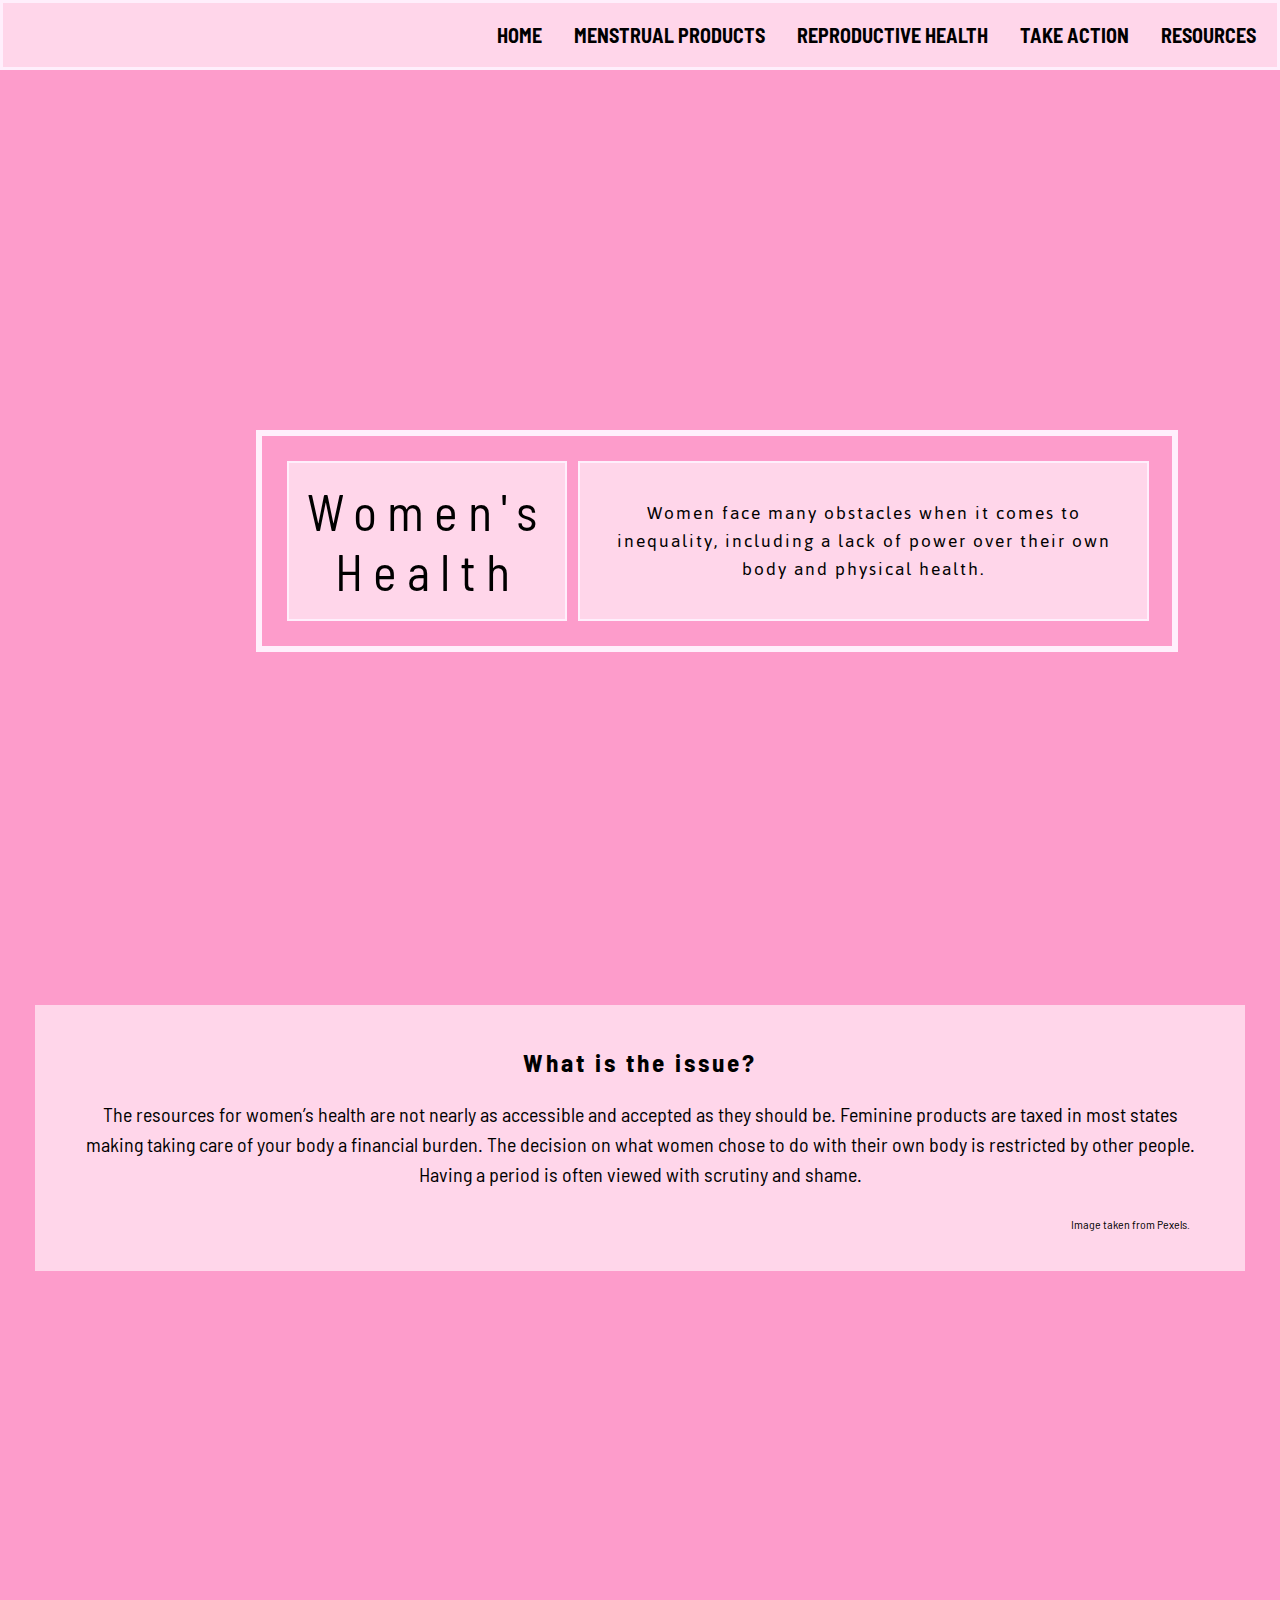
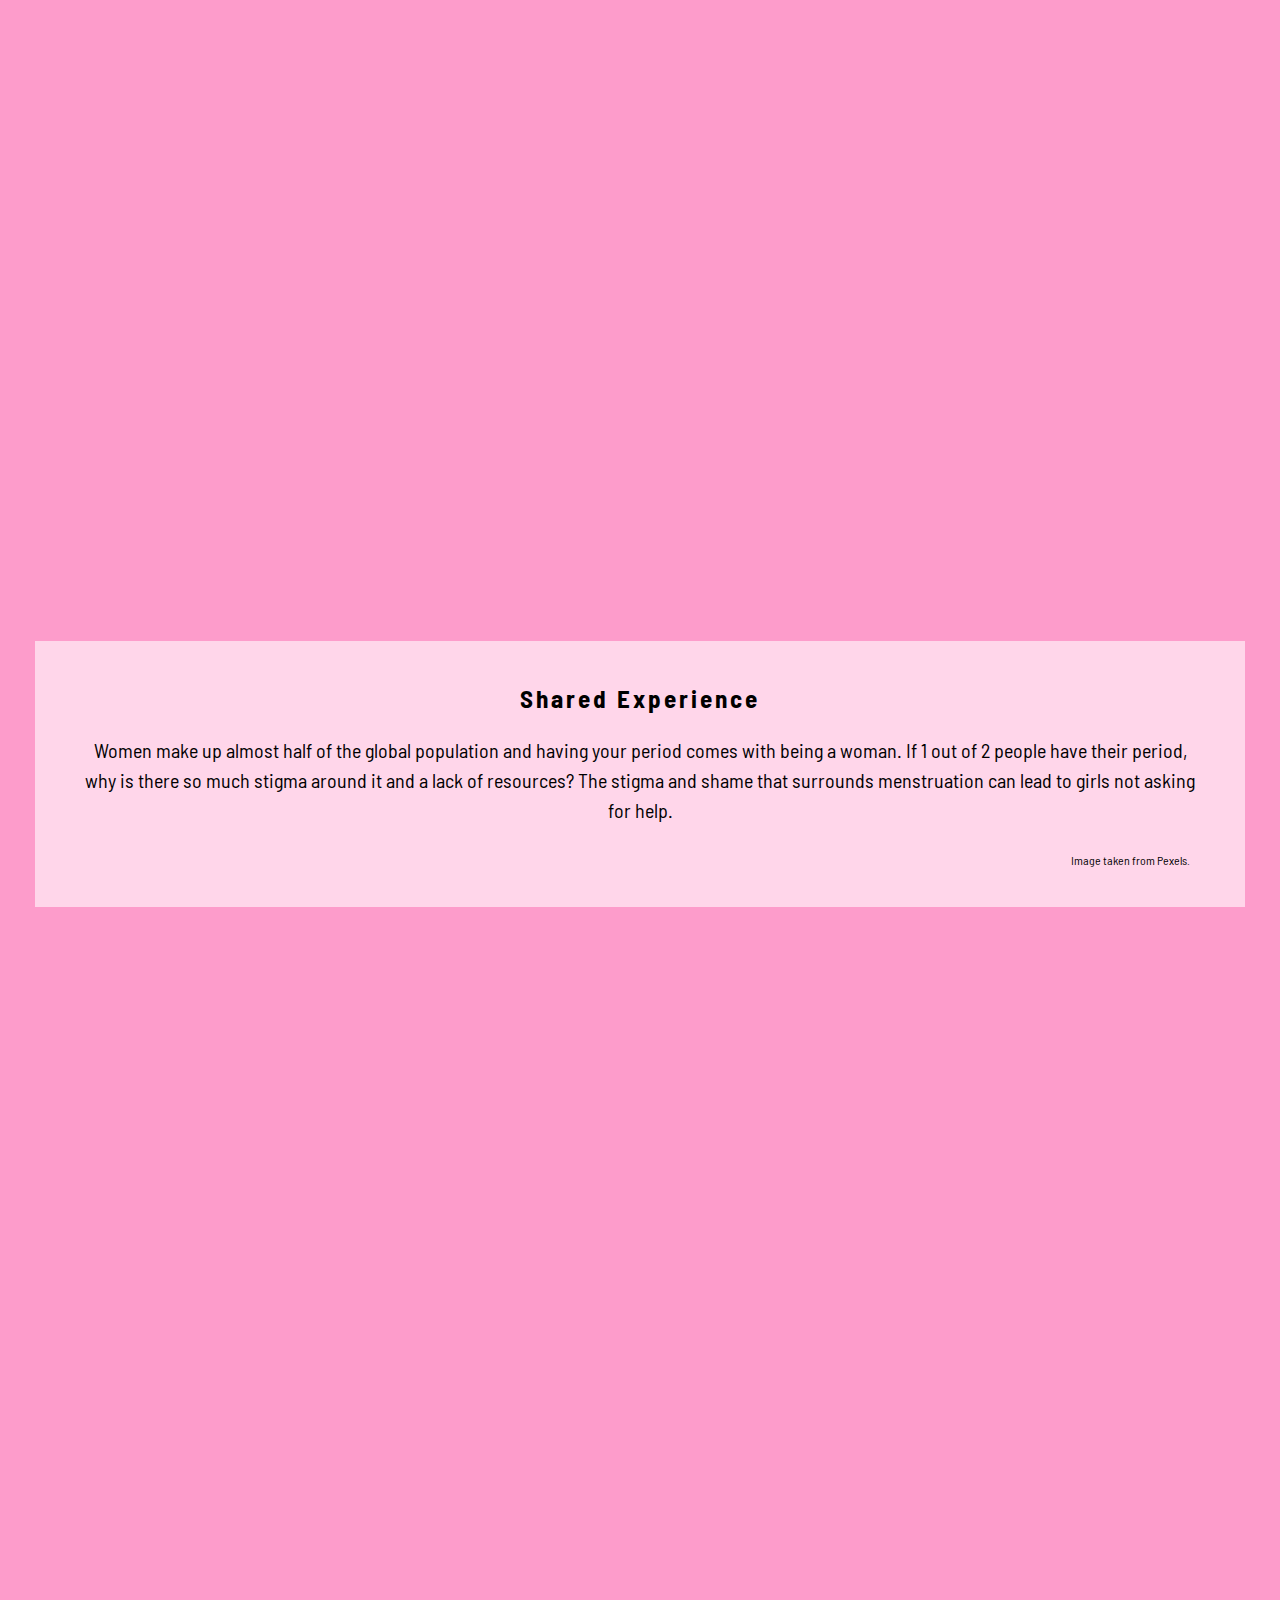
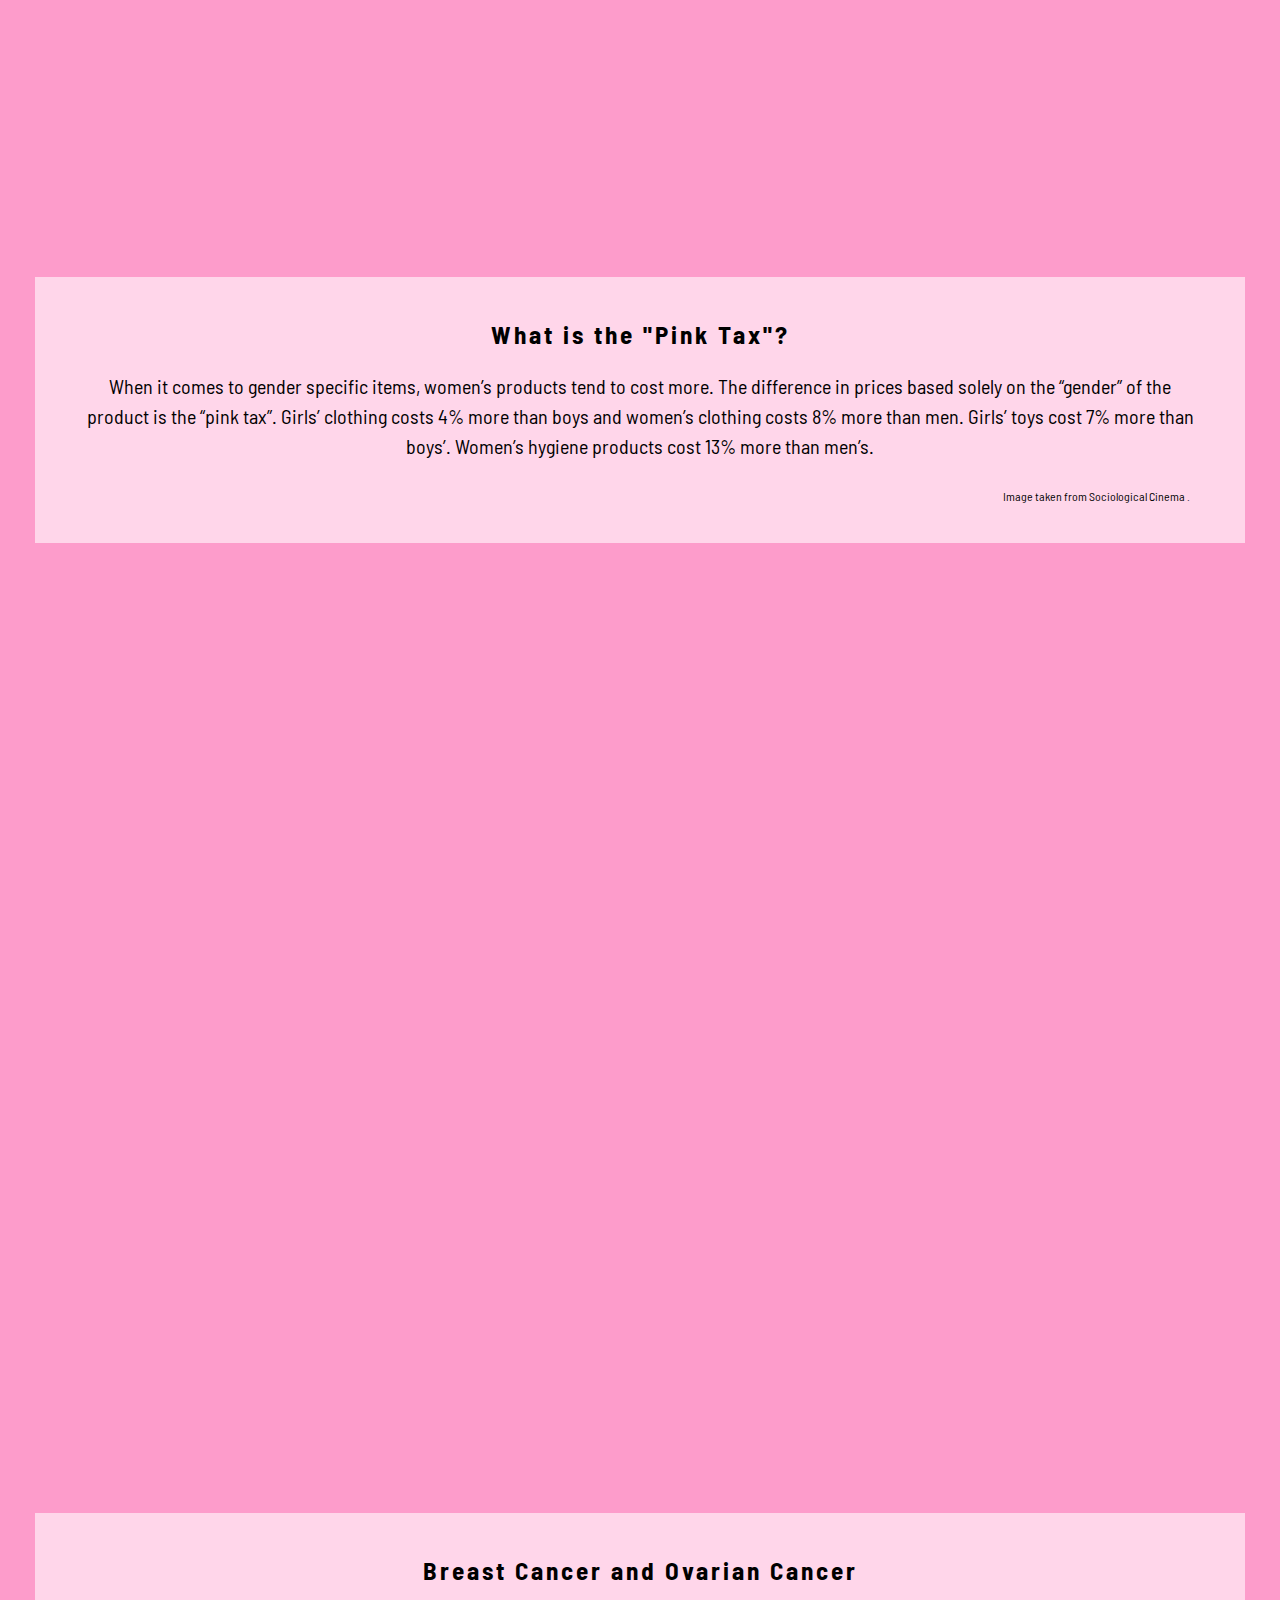
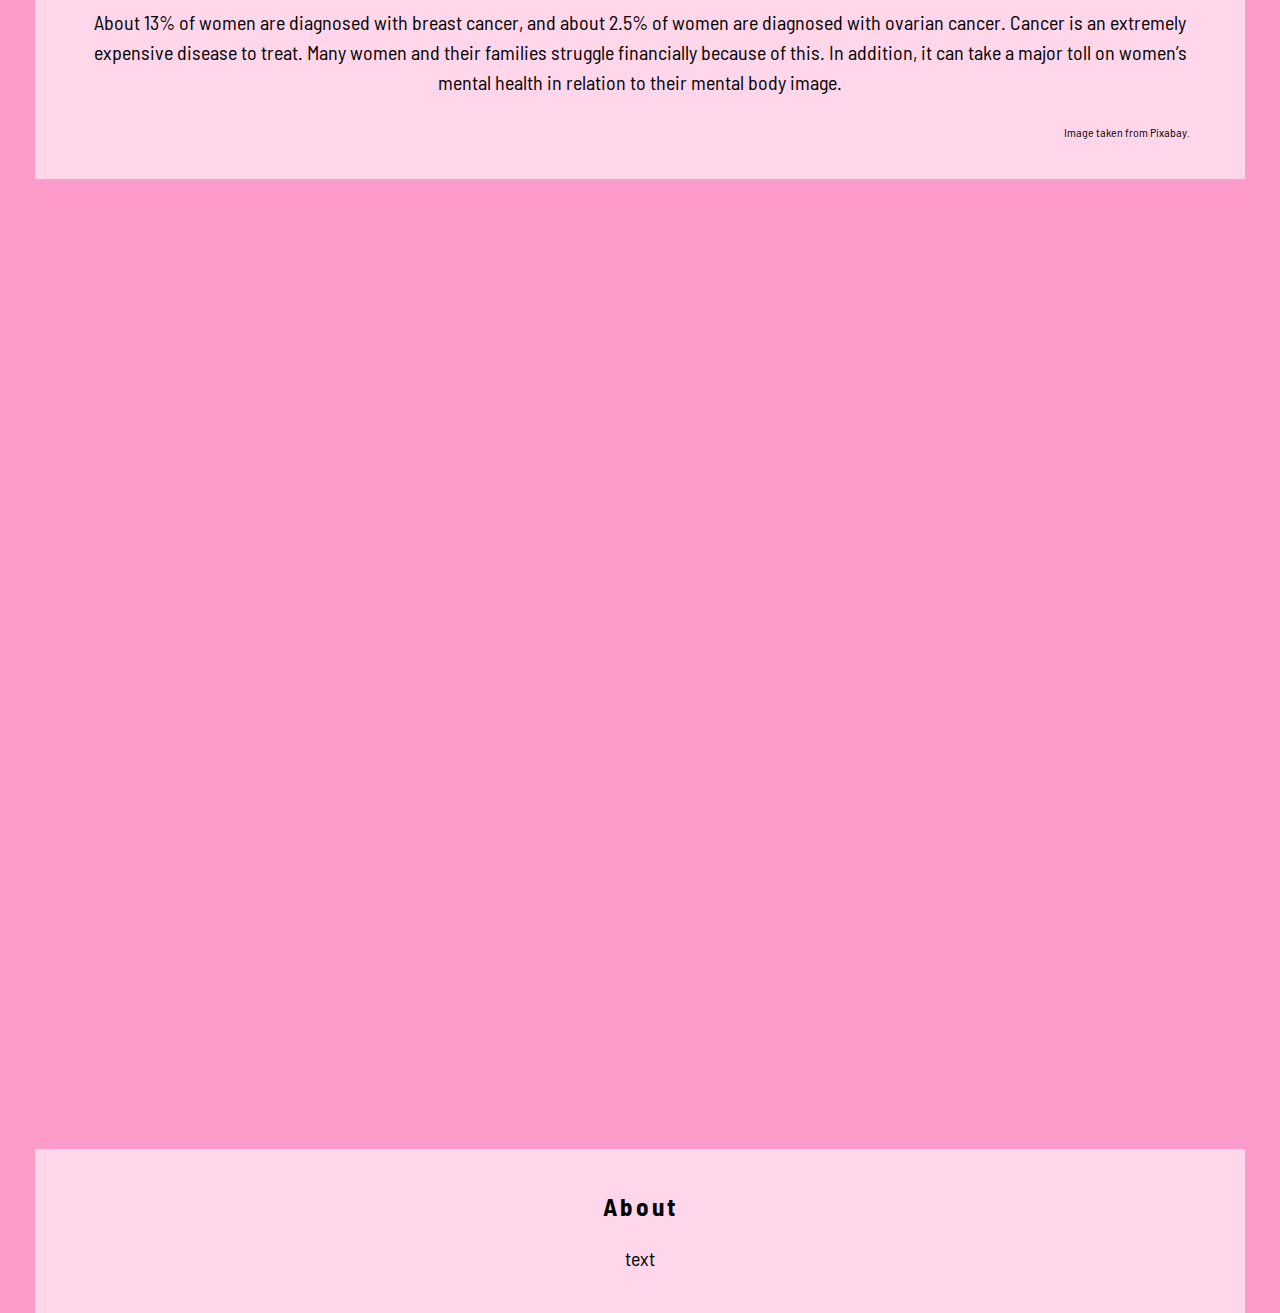
==== index.html @ 2d1c4e05 "🍕💠 Checkpoint ./take-action.css:18533656/2432 ./style.css:18533656/4 ./menstrual-products.css:185336" ====
<!DOCTYPE html>
<html lang="en">
  <head>
    <title>Women's Health</title>

    <meta charset="utf-8" />
    <meta http-equiv="X-UA-Compatible" content="IE=edge" />
    <meta name="viewport" content="width=device-width, initial-scale=1" />

    <!-- import the webpage's stylesheets -->
    <link rel="stylesheet" href="/style.css" />
    <link rel="stylesheet" href="/take-action.css" />

    <!-- import the webpage's javascript file -->
    <script src="/script.js" defer></script>

    <link
      href="https://fonts.googleapis.com/css2?family=Barlow+Semi+Condensed:wght@300&display=swap"
      rel="stylesheet"
    />
    <link
      href="https://fonts.googleapis.com/css2?family=Jaldi&display=swap"
      rel="stylesheet"
    />
  </head>
  <body>
    <nav>
      <ul class="nav-bar">
        <li class="nav"><a href="resources.html">Resources</a></li>
        <li class="nav"><a href="take-action.html">Take Action</a></li>
        <li class="nav"><a href="abortion.html">Reproductive Health</a></li>
        <li class="nav"><a href="menstrual-products.html">Menstrual Products</a></li>
        <li class="nav"><a href="index.html">Home</a></li>
      </ul>
    </nav>

    <!------------------------------->
    <!---------TOP SECTION----------->
    <!------------------------------->
    <!--Top section with title and description-->
    <div class="main-message">
      <div class="flex-container">
        <div class="heading-home">
          <!-- TODO: Update the heading with the title of your website -->
          Women's Health
        </div>

        <div class="intro-text">
          <!-- TODO: Update the placeholder introduction text with your own intro text -->

          Women face many obstacles when it comes to inequality, including a
          lack of power over their own body and physical health.
        </div>
      </div>
    </div>

    <!------------------------------->
    <!----------SECTION 1------------>
    <!------------------------------->
    <!--Text section-->
    <div class="text-section">
      <h2>
        <!-- TODO: Update the heading with your own -->

        What is the issue?
      </h2>

      <p>
        <!-- TODO: Update the text with your own -->

        The resources for women’s health are not nearly as accessible and
        accepted as they should be. Feminine products are taxed in most states
        making taking care of your body a financial burden. The decision on what
        women chose to do with their own body is restricted by other people.
        Having a period is often viewed with scrutiny and shame.
      </p>

      <!-- OPTIONAL TODO: If you need to attribute the image in a section, add it the text section -->

      <p class="attributions">
        Image taken from
        <a
          href="https://www.pexels.com/photo/set-of-various-medical-pills-on-pink-background-4226771"
          >Pexels</a
        >.
      </p>
    </div>

    <!--Image 1-->
    <div class="image-one"></div>

    <!------------------------------->
    <!----------SECTION 2------------>
    <!------------------------------->

    <div class="text-section">
      <h2>
        Shared Experience
      </h2>

      <p>
        <!-- TODO: Update the text with your own -->

        Women make up almost half of the global population and having your
        period comes with being a woman. If 1 out of 2 people have their period,
        why is there so much stigma around it and a lack of resources? The
        stigma and shame that surrounds menstruation can lead to girls not
        asking for help.
      </p>

      <!-- OPTIONAL TODO: If you need to attribute the image in a section, add it the text section -->

      <p class="attributions">
        Image taken from
        <a
          href="https://cdn.glitch.com/52006f80-aea3-4604-8d40-e1ccf71deace%2FScreen%20Shot%202020-07-14%20at%201.11.39%20PM.png?v=1594747555634"
          >Pexels</a
        >.
      </p>
    </div>

    <!--Image 2-->
    <div class="image-two"></div>

    <!------------------------------->
    <!----------SECTION 3------------>
    <!------------------------------->
    <div class="text-section">
      <h2>
        What is the "Pink Tax"?
      </h2>

      <p>
        When it comes to gender specific items, women’s products tend to cost
        more. The difference in prices based solely on the “gender” of the
        product is the “pink tax”. Girls’ clothing costs 4% more than boys and
        women’s clothing costs 8% more than men. Girls’ toys cost 7% more than
        boys’. Women’s hygiene products cost 13% more than men’s.
      </p>

      <p class="attributions">
        Image taken from
        <a
          href="https://www.thesociologicalcinema.com/videos/pink-tax-do-women-pay-more-for-products-than-men"
          >Sociological Cinema </a
        >.
      </p>
    </div>

    <!--Image 3-->
    <div class="image-three"></div>

    <!------------------------------->
    <!--Copy and paste if you have more than three sections-->
    <!----------SECTION 4------------>
    <!------------------------------->
    <div class="text-section">
      <h2>
        Breast Cancer and Ovarian Cancer
      </h2>

      <p>
        About 13% of women are diagnosed with breast cancer, and about 2.5% of
        women are diagnosed with ovarian cancer. Cancer is an extremely
        expensive disease to treat. Many women and their families struggle
        financially because of this. In addition, it can take a major toll on
        women’s mental health in relation to their mental body image.
      </p>

      <p class="attributions">
        Image taken from
        <a href="https://pixabay.com/photos/pink-ribbon-3713159/">Pixabay</a>.
      </p>
    </div>

    <!--Image 4-->
    <div class="image-four"></div>

    <!------------------------------->
    <!---------ABOUT SECTION--------->
    <!------------------------------->
    <div class="text-section">
      <h2>
        About
      </h2>

      <p>
        text
      </p>
    </div>
  </body>
</html>
---- style.css ----
/* 

This CSS file is contains the CSS rule sets for 
    - index.html
    - any universal elements that all pages use

The CSS for the take-action.html is in take-action.css

*/

/************************************************/
/************* UNIVERSAL ELEMENTS ***************/
/************************************************/

/* TODO: Customize your font properties and background color for all elements inside the <body> and <html> tags */
body,
html {
  height: 100%;
  font-size: 20px; /* Change the font size*/
  font-family: "Barlow Semi Condensed", sans-serif; /* Change the font */
  line-height: 1.5em; /* Change the line height size*/
  margin: 0em;
  color: black; /* Change the font color*/
  background-color: #fd9ccbff; 
  box-sizing: border-box;
}

h1 {
  letter-spacing: 5px;
  font-size: 50px;
  /*TODO: Change the font-family property to your linked font*/
  font-family: "Barlow Semi Condensed", sans-serif;
  color: black;
  text-align: center;
}

/*TODO: Change the font-family property to your linked font*/
h2 {
  letter-spacing: 3px;
  font-size: 25px;
  font-family: "Barlow Semi Condensed", sans-serif;
  color: black;
  text-align: center;
  line-height: 1.3em;
}

/*TODO: Change the color of a link when a person hovers over it*/
p a {
  color: black;
  text-decoration: none;
}

/************************************************/
/*************** CSS FOR NAV BAR ****************/
/************************************************/


ul.nav-bar {
  /* Styling for the <ul class="nav-bar"> element */
  list-style-type: none;
  margin: 0;
  padding: 3px 5px;
  overflow: hidden;
  background-color: #FFD6EA;
  border-style: solid;
  border-color: #FFEFFC;
}


li.nav {
  float: right;
  font-size: 20px;
}


li.nav a {
  display: block;
  color: black;
  text-align: center;
  padding: 14px 16px;
  text-decoration: none;
  text-transform: uppercase;
  font-weight: bold;
}


li.nav a:hover {
  background-color: #FFD6EA;
  color: white;
}

/************************************************/
/*********** CSS FOR FLEXBOX HEADING ************/
/************************************************/

.flex-container {
  display: flex; 
  flex-direction: row; 
  flex-wrap: nowrap; 
  justify-content: center; 
  align-items: center;

  /* Design properties */
  background-color: #fd9ccbff;
  padding: 5px;
  border: 6px solid #FFEFFC;

  /* Positioning properties */
  position: absolute;
  left:10%;
  right: 10%;
  top: 40%; 
}


.heading-home {
  padding: 2%;
  color: black;
  font-size: 50px;
  letter-spacing: 10px;
  line-height: 60px;
  text-align: center;
  font-family: 'Barlow Semi Condensed', sans-serif;
  background-color:#ffd6eaff;
  margin:20px;
  border: 2px solid #FFEFFC;
}

.intro-text {
  background-color: #ffd6eaff; 
  padding: 4%;
  margin: 2%;
  color: black; 
  font-size: 20px; 
  letter-spacing: 2px;
  line-height: 1.4em;
  text-align: center;
  font-family: 'Jaldi', sans-serif;
  border: 2px solid #FFEFFC;
}

/************************************************/
/*************** PARALLAX SCROLL ****************/
/************************************************/

/*-----------TEXT SECTIONS-----------*/

/* TODO (optional): Change the background color and/or text alignment */

.text-section {
  background-color: #ffd6eaff;
  padding: 20px 45px;
  margin: 35px;
  text-align: center;
}

/*---------IMAGE STYLING + PARALLAX PROPERTY---------*/

/* TODO: Add the CSS selector for each image to the collective image rule set */

.main-message,
.image-one, 
.image-two,
.image-three,
.image-four{
  position: relative;
  background-position: center;
  background-repeat: no-repeat;
  background-color: #fd9ccbff;
  background-size: cover;
  min-height: 100%; 

  background-attachment:fixed;
  
  /* TODO: Add the property to create the parallax scrolling effect here */
  
}


.main-message {
  background-image: url("https://cdn.glitch.com/52006f80-aea3-4604-8d40-e1ccf71deace%2FScreen%20Shot%202020-07-14%20at%201.11.00%20PM.png?v=1594747549218");
}


.image-one {
  background-image: url("https://cdn.glitch.com/52006f80-aea3-4604-8d40-e1ccf71deace%2FScreen%20Shot%202020-07-14%20at%201.11.17%20PM.png?v=1594747552546");
}

.image-two {
  background-image: url("https://cdn.glitch.com/52006f80-aea3-4604-8d40-e1ccf71deace%2FScreen%20Shot%202020-07-14%20at%203.57.34%20PM.png?v=1594756721584");
}

.image-three {
  background-image: url("https://cdn.glitch.com/52006f80-aea3-4604-8d40-e1ccf71deace%2F3413820.png?v=1594747546363");
}

.image-four {
  background-image: url("https://cdn.glitch.com/52006f80-aea3-4604-8d40-e1ccf71deace%2FScreen%20Shot%202020-07-14%20at%201.11.57%20PM.png?v=1594747558205");
}

/*-----------IMAGE ATTRIBUTIONS (if required)-----------*/
.attributions {
  font-size: 12px;
  text-align: right;
  margin-right: 10px;
  font-color: black;
}

/******************************************************/
/***** CHANGE INDEX.HTML CSS BASED ON SCREEN SIZE *****/
/******************************************************/



@media screen and (max-width:700px){
  .flex-container{
  flex-wrap: wrap;
  top:20%;
  
}
/* TODO: Add additional breakpoints based on your website's design
---- take-action.css ----
/******************************************************/
/************** CSS FOR TAKE-ACTION.HTML **************/
/******************************************************/



/******************************************************/
/***************** ACTION ITEM LIST *******************/
/******************************************************/
.flex-container {
  display: flex; 
  flex-direction: row; 
  flex-wrap: nowrap; 
  justify-content: center; 
  align-items: center;
  width: 45em;
  width:100%
 
  /* Design properties */
  background-color: #fd9ccbff;
  padding: 5px;

  /* Positioning properties */
  position: absolute;
  left:20%;
  right: 20%;
  top: 40%; /* Change this value to move the box up or down */

  /*Debugging Tip: Uncomment the line below to see the outline of the container*/
  /*border-style: dotted;*/
}

/* TODO: Review the CSS properties to the flex item for the heading (the left box) */
.heading-home {
  padding: 2%;
  color: black;
  font-size: 50px;
  letter-spacing: 10px;
  line-height: 60px;
  text-align: center;
  font-family: 'Barlow Semi Condensed', sans-serif;
  background-color:#ffd6eaff;
  margin:20px;
  margin-right:10px;

  /*Debugging Tip: Uncomment the line below to see the outline of the container*/
  /*border-style: dotted;*/
}

.intro-text {
  background-color: #ffd6eaff; /* Add your own background color */
  padding: 4%;
  margin: 2%;
  margin-left:1px;
  color: black; /* Add the color of your font */
  font-size: 20px; /* Add your font size*/
  letter-spacing: 2px; /* Adds space between letters */
  line-height: 1.4em; /* Adds space between lines */
  text-align: center;
  font-family: 'Jaldi', sans-serif;
  


.text-section {
  background-color: #FD9CCB;
  padding: 20px 45px;
  margin: 35px;
  text-align: center;
}

body,
html {
  height: 100%;
  font-size: 20px; /* Change the font size*/
  font-family: "Barlow Semi Condensed", sans-serif; /* Change the font */
  line-height: 1.5em; /* Change the line height size*/
  margin: 0em;
  color: black; /* Change the font color*/
  background-color: #fd9ccbff; 
  box-sizing: border-box;
}

h1 {
  letter-spacing: 5px;
  font-size: 50px;
  /*TODO: Change the font-family property to your linked font*/
  font-family: "Barlow Semi Condensed", sans-serif;
  color: black;
  text-align: center;
}

/*TODO: Change the font-family property to your linked font*/
h2 {
  letter-spacing: 3px;
  font-size: 25px;
  font-family: "Barlow Semi Condensed", sans-serif;
  color: black;
  text-align: center;
  line-height: 1.3em;
}

/*TODO: Change the color of a link when a person hovers over it*/
p a {
  color: black;
  text-decoration: none;
}
.page-header-action {
  width: 100%;
  position: absolute;
  text-transform: uppercase;
  background-color: #FFD6EA;
  font-family: "Barlow Semi Condensed", sans-serif; /* Change the font */
}


ul.nav-bar {
  /* Styling for the <ul class="nav-bar"> element */
  list-style-type: none;
  margin: 0;
  padding: 3px 5px;
  overflow: hidden;
  background-color: #FFD6EA;
  border-style: solid;
  border-color: #FFEFFC;
}


li.nav {
  float: right;
  font-size: 20px;
}


li.nav a {
  display: block;
  color: black;
  text-align: center;
  padding: 14px 16px;
  text-decoration: none;
  text-transform: uppercase;
  font-weight: bold;
}


li.nav a:hover {
  background-color: #FFD6EA;
  color: white;
}
/* Flexbox container that holds all flex items */
.flex-container-action {
  display: flex;

  position: absolute;
  padding: 0.5em 0;
  align-items: center;

  left: 5%;
  right: 5%;

  margin: 5% 0;
  width: 90%;

  flex-direction: row;
  flex-wrap: nowrap;
  justify-content: center;
  align-items: start;
  /*border-style: dotted;*/ /*Uncomment to see the outline of the container*/
}

/* Left box under title; item in .flex-container */
.action-info-container {
  width: 100%;
  margin-right: 5%;
  margin-left: 0;
  margin-top: 5%;
  margin-bottom: 5%;
  padding: 35px;
  font-size: 16px;
  flex-grow: 2;
  /*border-style: dotted;*/ /*Uncomment to see the outline of the container*/
}

.action-info-container img{
  width: 100%;
}

/* Right box under title; item in .flex-container */
.action-list-container {
  width: 75%;
  padding: 35px;
  margin: 5%;
  flex-grow: 1;
  background-color: #0d9c90;
  /*border-style: dotted;*/ /*Uncomment to see the outline of the container*/
}

/* Holds all elements related to the action item list; inside the action-list-container */
#checklist {
  background-color: white;
  border-radius: 15px;
  padding-top: 5px;
  padding-bottom: 15px;
  border-style: solid;
  border-color: #43d6b9ff;
  /*border-style: dotted;*/ /*Uncomment to see the outline of the container*/
}


/* Header in the list container */
#checklist-header {
  text-align: center;
  color: #0D38D3;
  letter-spacing: 1px;
  /*border-style: dotted;*/ /*Uncomment to see the outline of the container*/
}

/* Intructions inside the list container */
#instructions {
  font: 14px "Barlow Semi Condensed", sans-serif;
  text-align: center;
  font-style: italic;
  color: #0D38D3;
  /*border-style: dotted;*/ /*Uncomment to see the outline of the container*/
  
}

/* The div container for the unordered action item list */
#my-list {
  padding: 10px 0 0 0;
  margin: 0;
  font-size: 10pt;
}

/* Styling for individual action list items */
#my-list li {
  cursor: pointer;
  padding-top: 8px;
  padding-right: 20px;
  padding-bottom: 8px; 
  padding-left: 35px;
  position: relative;
  list-style-type: none;
  transition: 0.2s;
  width: 85%;
  color: black;
  /*border-style: dotted;*/ /*Uncomment to see the outline of the container*/
}

/* Styling for the check squares added at the beginning of each list item */
#my-list li::before {
  content: "";
  position: absolute;
  border-color: #43d6b9ff;
  border-style: solid;
  border-width: 2px;
  
  top: 15px;
  left: 13px;
  height: 10px;
  width: 10px;
}
/* 
A note on the checkbox: This is actually just a neat trick. Before the 
item is clicked, the CSS file inserts a blank space through the content: "";
property. You can draw a border around this blank space so it appears like 
a box. After the item is clicked, new CSS rules are applied that remove the 
border from two sides and rotate the blank space by 45 degress so it looks 
like a checkmark!
*/

/* Change background color when cursor hovers over list items */
#my-list li:hover {
  background: #f3f3f3;
  color: #0D38D3;
}

/* Change check square color when cursor hovers over */
#my-list li:hover::before {
  border-color: #0D38D3;
  border-style: solid;
}

/* When marked complete (i.e. clicked on) add strikethrough */
#my-list li.all-done {
  text-decoration: line-through;
}

/* Add a "checked" mark when clicked on */
#my-list li.all-done::before {
  content: "";
  position: absolute;
  border-color: #0D38D3;
  border-style: solid;
  border-width: 0 2px 2px 0;
  top: 5px;
  left: 16px;
  transform: rotate(45deg);
  height: 15px;
  width: 7px;
}



/******************************************************/
/** CHANGE TAKE-ACTION.HTML CSS BASED ON SCREEN SIZE **/
/******************************************************/

/* IF THE SCREEN IS ~~700 OR LESS~~ IMPLEMENT THESE RULES */

@media only screen and (max-width: 700px) {

  .flex-container-action {
    flex-wrap: wrap;
  }
}

/* IF THE SCREEN IS ~~701 OR MORE~~ IMPLEMENT THESE RULES */

@media only screen and (min-width: 702px) {
  
  .flex-container-action {
    flex-wrap: wrap;
  }

  .left-container {
    width: 50%;
    margin-right: 10%;
  }
}

/* IF THE SCREEN IS ~~1000 OR MORE~~ IMPLEMENT THESE RULES */
@media only screen and (min-width: 1000px) {

  .flex-container-action {
    flex-wrap: nowrap;
  }
}

/* IF THE SCREEN IS ~~1250 OR MORE~~ IMPLEMENT THESE RULES */
@media only screen and (min-width: 1250px) {
  
  .flex-container-action {
    flex-wrap: nowrap;
  }

  #list-container {
    background-color: white;
    border-radius: 15px;
    padding: 20px 20px 40px 40px;
  }

  .left-container {
    width: 50%;
    margin-right: 10%;
  }
}
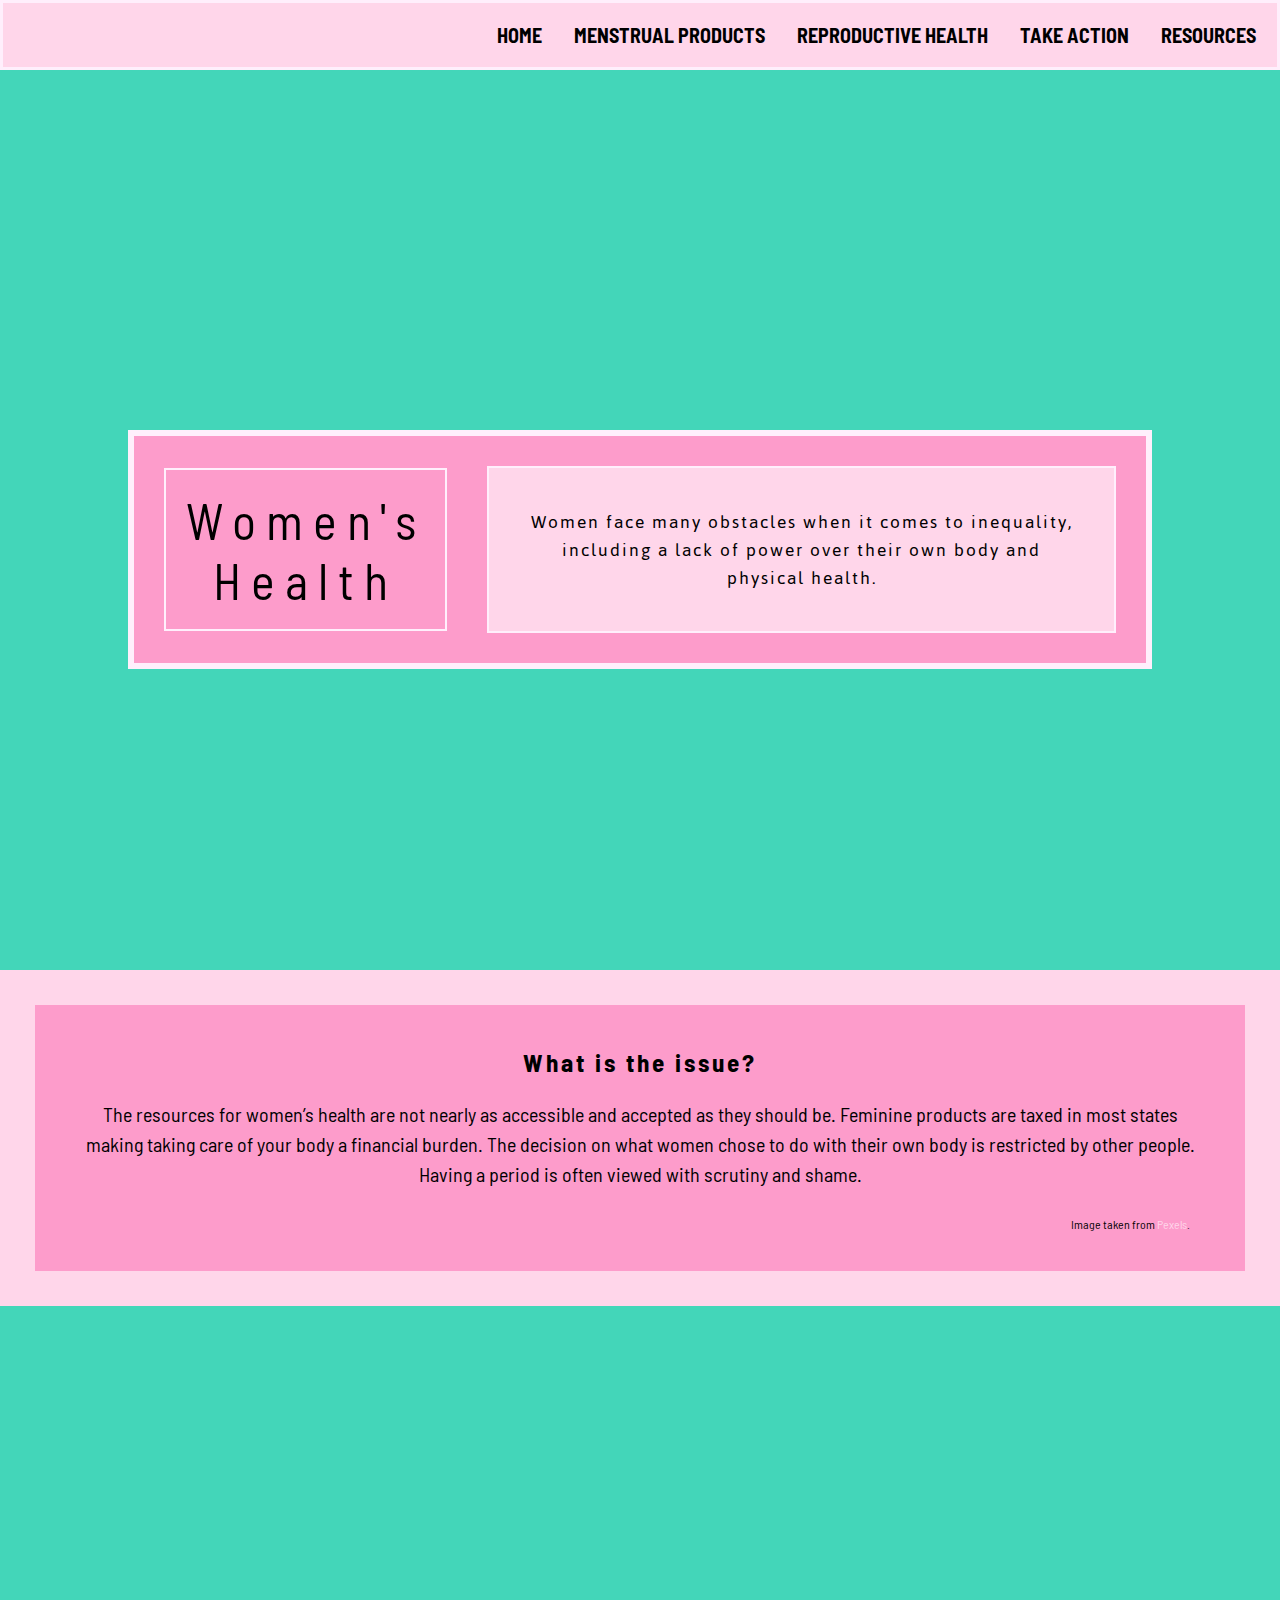
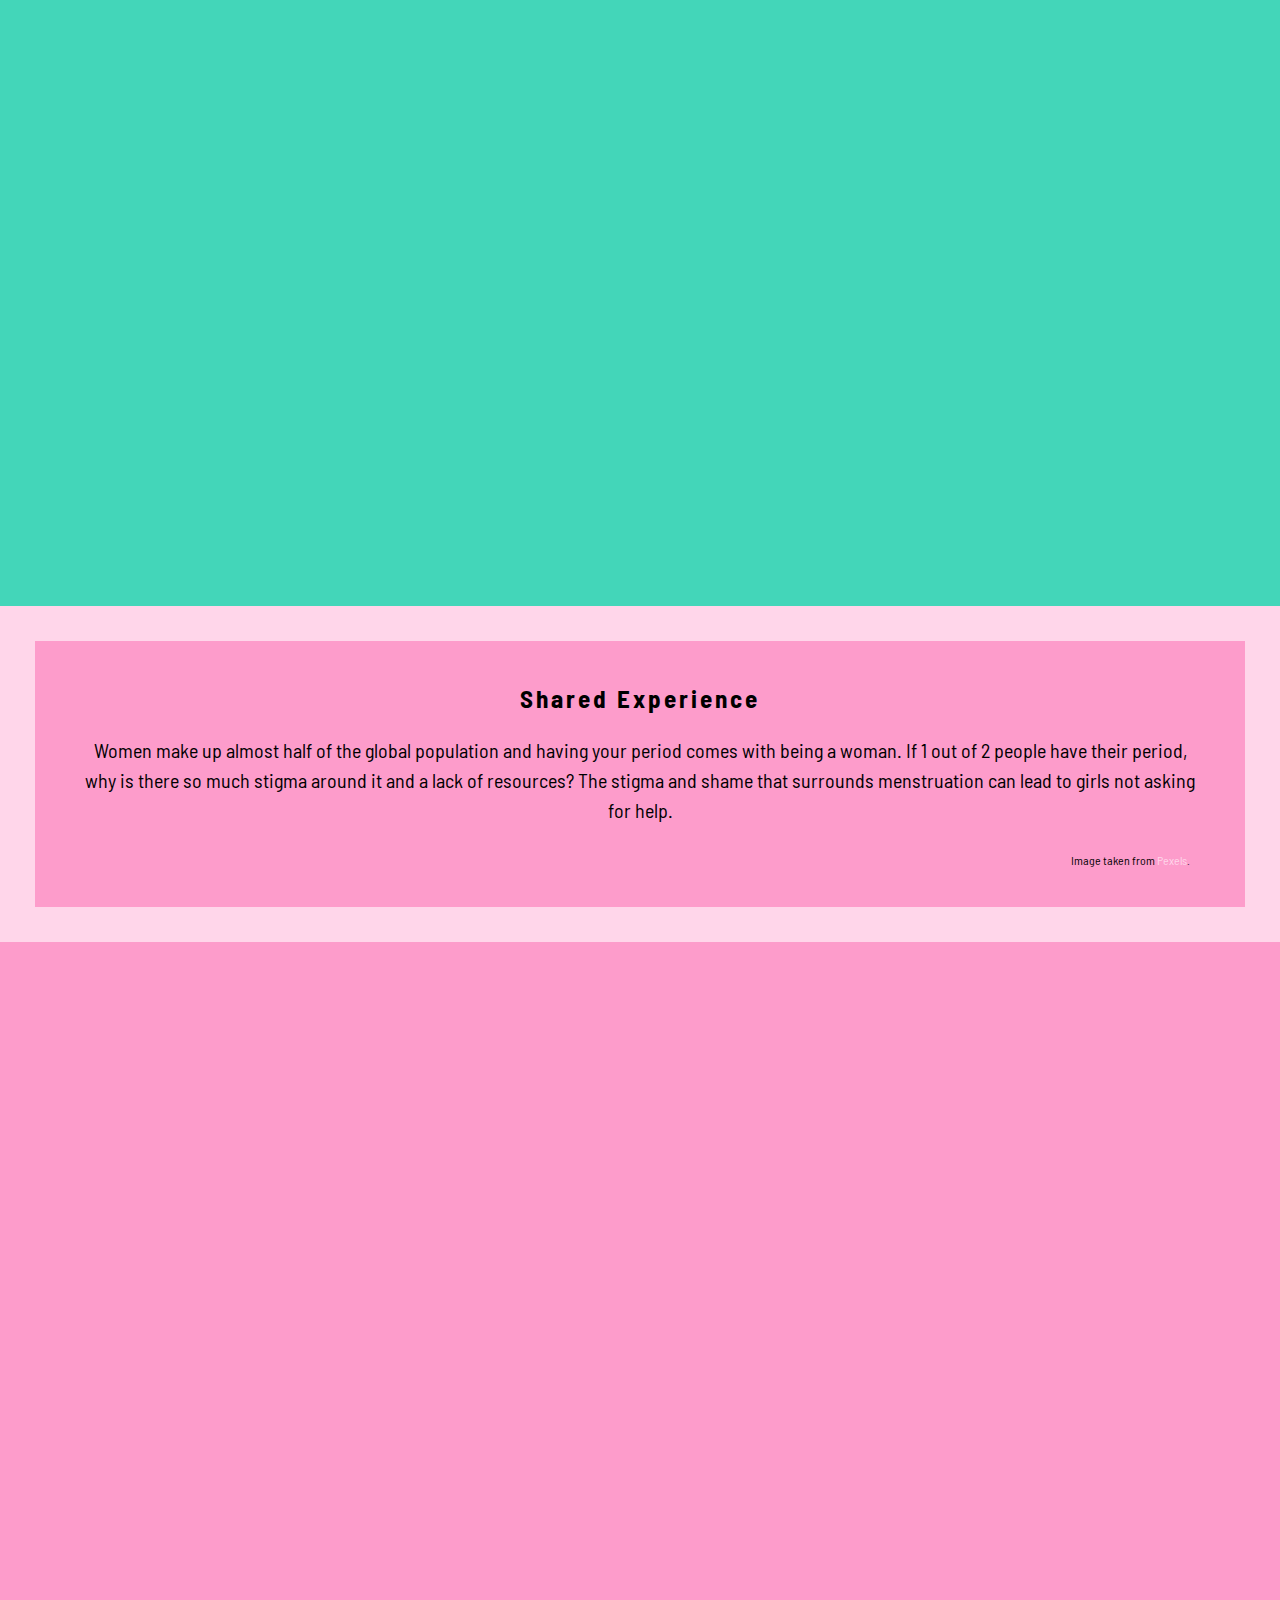
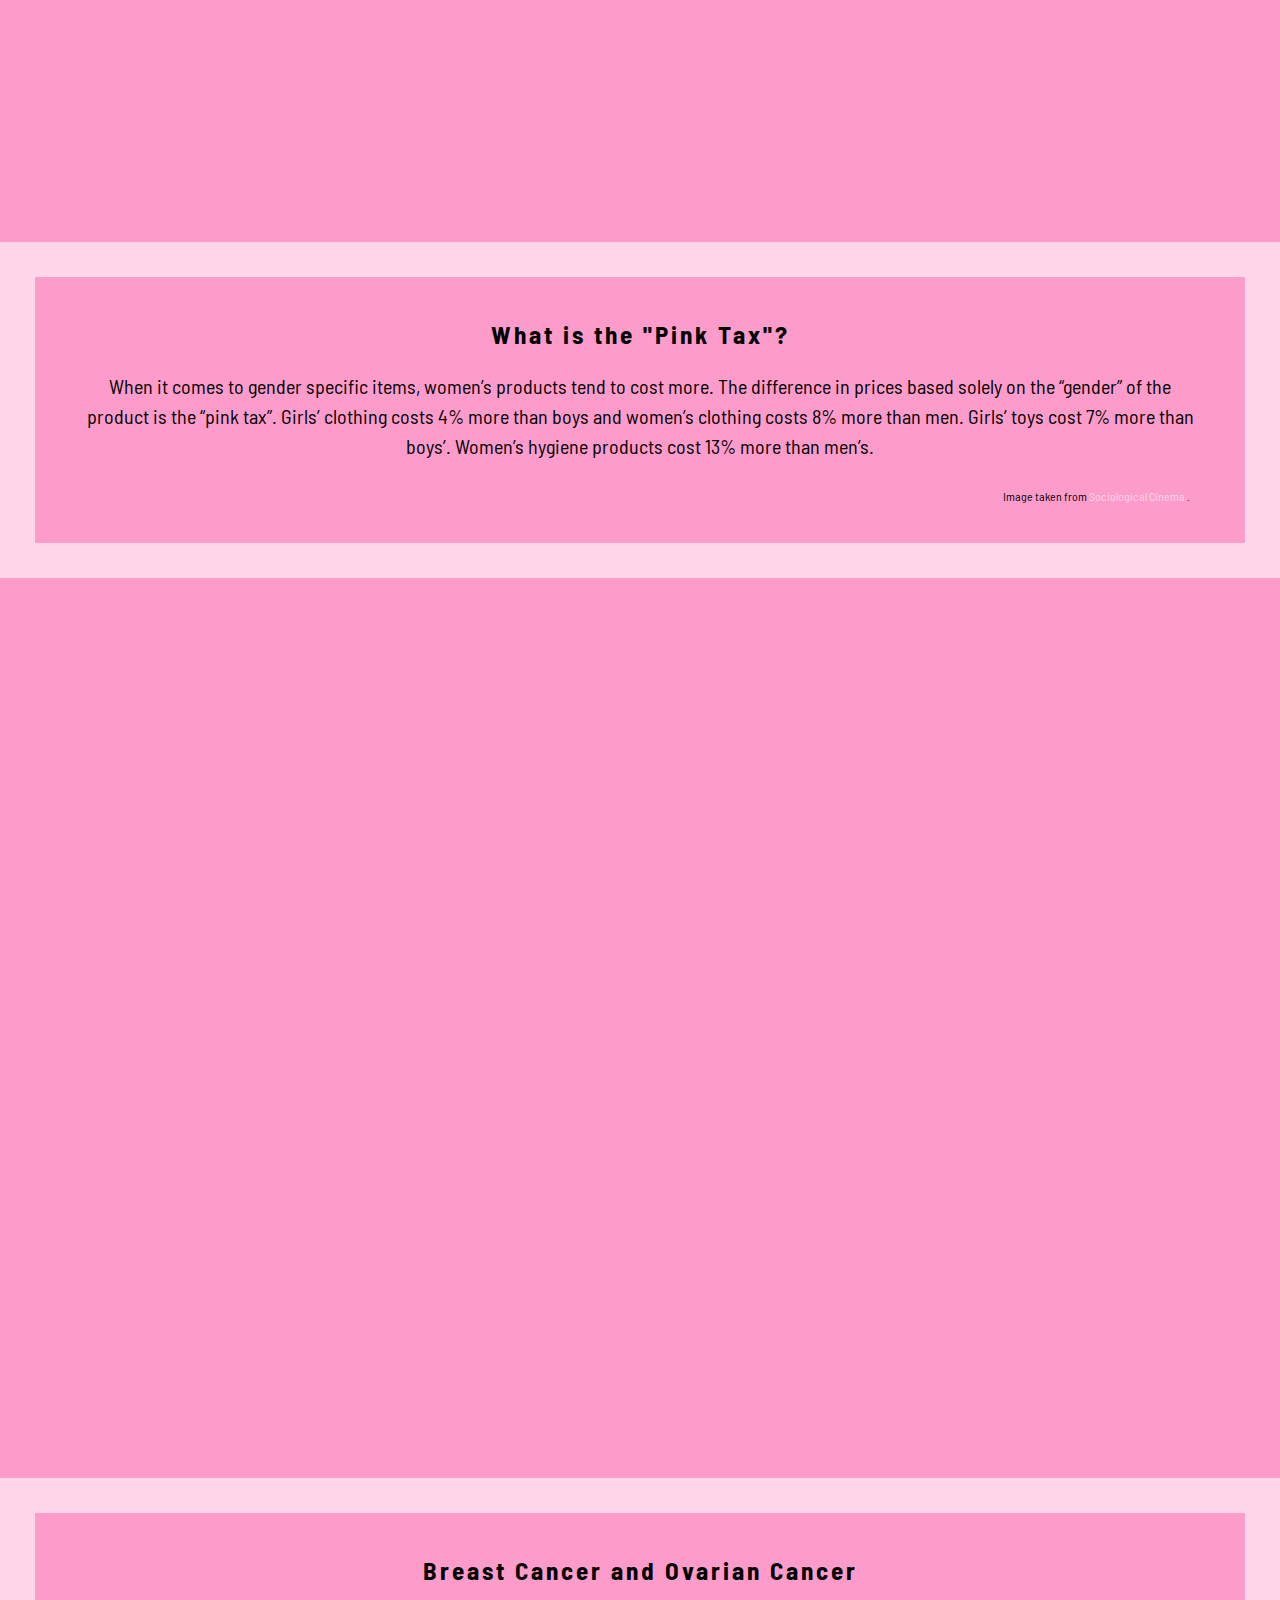
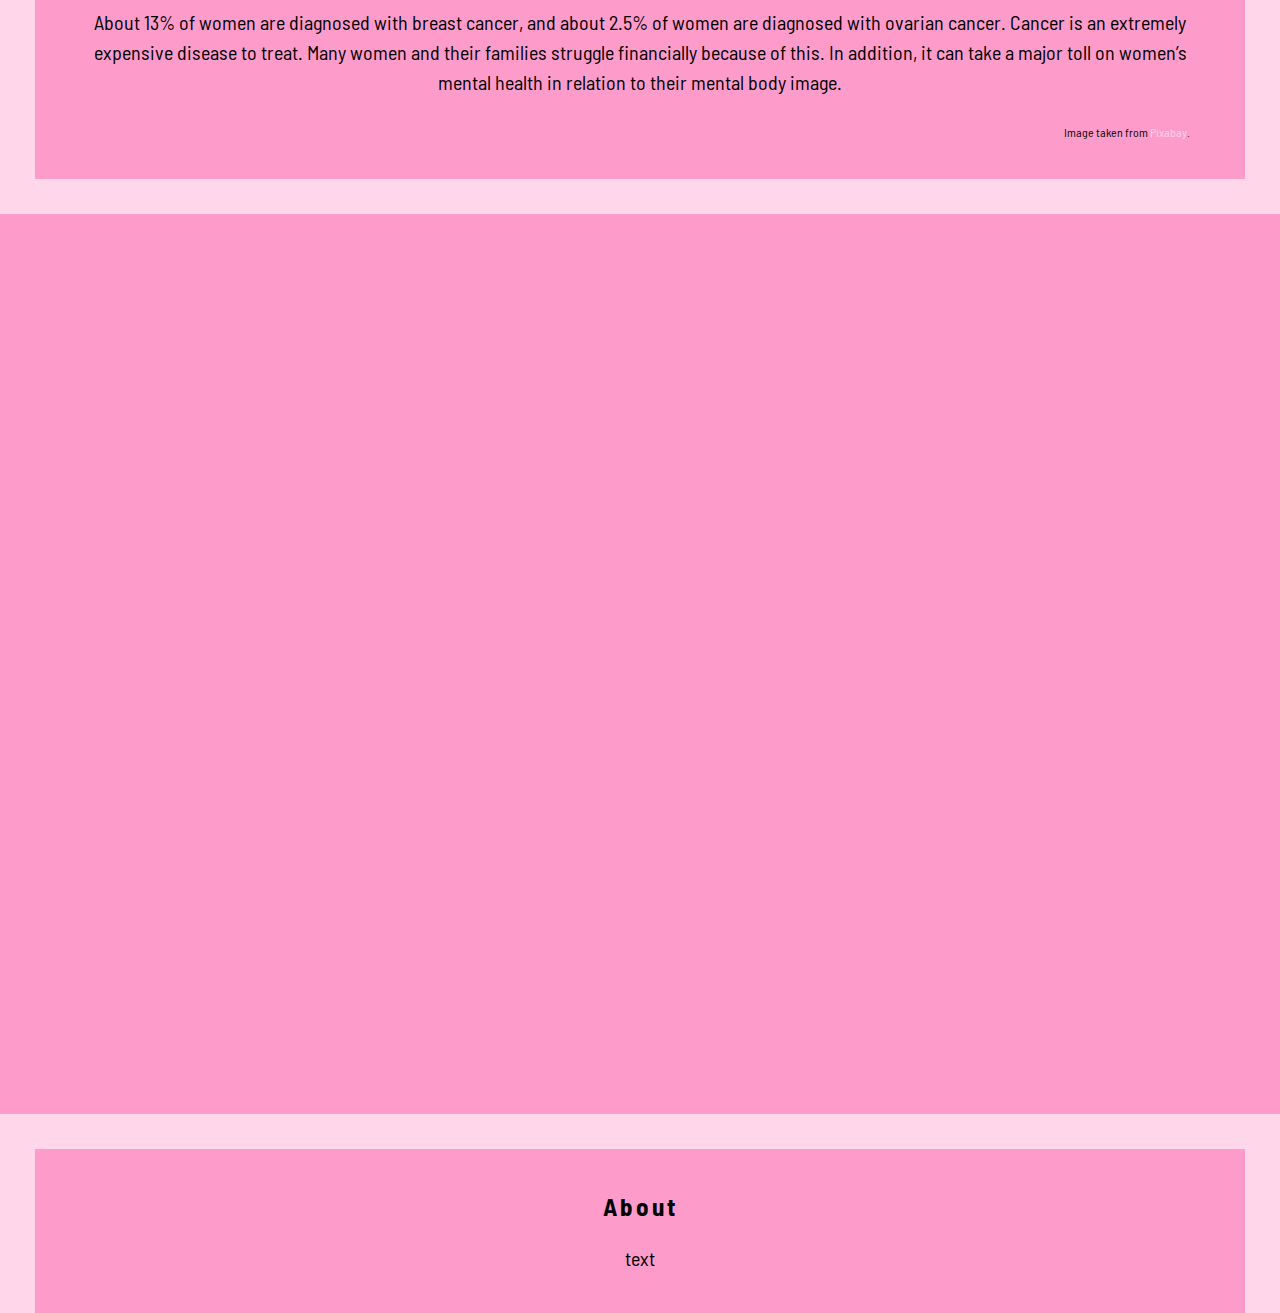
==== commit d0478c82: "🕰🐾 Checkpoint ./resources.css:18565948/4690 ./take-action.html:18565948/529 ./resources.html:1856594" ====
--- a/index.html
+++ b/index.html
@@ -7,9 +7,11 @@
     <meta http-equiv="X-UA-Compatible" content="IE=edge" />
     <meta name="viewport" content="width=device-width, initial-scale=1" />
 
-    <!-- import the webpage's stylesheets -->
+     <!-- import the webpage's stylesheets -->
     <link rel="stylesheet" href="/style.css" />
+    <link rel="stylesheet" href="/abortion.css" />
     <link rel="stylesheet" href="/take-action.css" />
+    <link rel="stylesheet" href="/resources.css" />
 
     <!-- import the webpage's javascript file -->
     <script src="/script.js" defer></script>
--- a/style.css
+++ b/style.css
@@ -59,7 +59,7 @@
   /* Styling for the <ul class="nav-bar"> element */
   list-style-type: none;
   margin: 0;
-  padding: 3px 5px;
+  padding:0;
   overflow: hidden;
   background-color: #FFD6EA;
   border-style: solid;
@@ -69,7 +69,7 @@
 
 li.nav {
   float: right;
-  font-size: 20px;
+  font-size: 15px;
 }
 
 
@@ -96,13 +96,13 @@
 .flex-container {
   display: flex; 
   flex-direction: row; 
-  flex-wrap: nowrap; 
   justify-content: center; 
+  flex-wrap:nowrap;
   align-items: center;
 
   /* Design properties */
   background-color: #fd9ccbff;
-  padding: 5px;
+  padding: 10px;
   border: 6px solid #FFEFFC;
 
   /* Positioning properties */
@@ -110,19 +110,20 @@
   left:10%;
   right: 10%;
   top: 40%; 
+
 }
 
 
 .heading-home {
-  padding: 2%;
+  padding: 4%;
+  margin:2%;
   color: black;
   font-size: 50px;
+  text-align:center;
   letter-spacing: 10px;
   line-height: 60px;
-  text-align: center;
   font-family: 'Barlow Semi Condensed', sans-serif;
   background-color:#ffd6eaff;
-  margin:20px;
   border: 2px solid #FFEFFC;
 }
 
@@ -137,6 +138,7 @@
   text-align: center;
   font-family: 'Jaldi', sans-serif;
   border: 2px solid #FFEFFC;
+  
 }
 
 /************************************************/
@@ -169,6 +171,7 @@
   background-color: #fd9ccbff;
   background-size: cover;
   min-height: 100%; 
+ 
 
   background-attachment:fixed;
   
@@ -213,9 +216,13 @@
 
 
 @media screen and (max-width:700px){
+  
+  
+  
   .flex-container{
   flex-wrap: wrap;
   top:20%;
   
 }
-/* TODO: Add additional breakpoints based on your website's design
+  
+
--- a/abortion.css
+++ b/abortion.css
@@ -0,0 +1,221 @@
+/* 
+
+This CSS file is contains the CSS rule sets for 
+    - index.html
+    - any universal elements that all pages use
+
+The CSS for the take-action.html is in take-action.css
+
+*/
+
+/************************************************/
+/************* UNIVERSAL ELEMENTS ***************/
+/************************************************/
+
+/* TODO: Customize your font properties and background color for all elements inside the <body> and <html> tags */
+body,
+html {
+  height: 100%;
+  font-size: 20px; /* Change the font size*/
+  font-family: "Barlow Semi Condensed", sans-serif; /* Change the font */
+  line-height: 1.5em; /* Change the line height size*/
+  margin: 0em;
+  color: black; /* Change the font color*/
+  background-color: #FFD6EA; /* Change the background color */
+  box-sizing: border-box;
+}
+
+h1 {
+  letter-spacing: 5px;
+  font-size: 50px;
+  /*TODO: Change the font-family property to your linked font*/
+  font-family: "Barlow Semi Condensed", sans-serif;
+  color: black;
+  text-align: center;
+}
+
+/*TODO: Change the font-family property to your linked font*/
+h2 {
+  letter-spacing: 3px;
+  font-size: 25px;
+  font-family: "Barlow Semi Condensed", sans-serif;
+  color: black;
+  text-align: center;
+  line-height: 1.3em;
+}
+
+/*TODO: Change the color of a link when a person hovers over it*/
+p a {
+  color: #FFD6EA;
+  text-decoration: none;
+}
+
+/************************************************/
+/*************** CSS FOR NAV BAR ****************/
+/************************************************/
+
+/* All of these TODOs are optional. You should change the styling based on your mockup */
+
+/* TODO (optional): Change the background color and/or border style */
+
+ul.nav-bar {
+  /* Styling for the <ul class="nav-bar"> element */
+  list-style-type: none;
+  margin: 0;
+  padding: 3px 5px;
+  overflow: hidden;
+  background-color: #FFD6EA;
+  border-style: solid;
+  border-color: white;
+}
+
+/* TODO (optional): Change the font size*/
+
+li.nav {
+  /* Styling for the <li class="nav"> element */
+  float: right;
+  font-size: 20px;
+}
+
+/* TODO (optional): Change the font color, decoration, and/or case */
+
+li.nav a {
+  /* Styling for the <a> elements in <li class="nav"> */
+  display: block;
+  color: black;
+/* change border/font color to be consistent and neutral   */
+  text-align: center;
+  padding: 14px 16px;
+  text-decoration: none;
+  text-transform: uppercase;
+  font-weight: bold;
+}
+
+/* TODO (optional): Change the background color and/or font color when the mouse hovers over an item */
+
+li.nav a:hover {
+  /* Styling for the <a> elements when the mouse is hovering in <li class="nav"> */
+  background-color: #FFD6EA;
+  color: white;
+}
+
+/************************************************/
+/*********** CSS FOR FLEXBOX HEADING ************/
+/************************************************/
+
+/* TODO: Review the CSS properties to the flexbox container for title and intro text */
+.flex-container-abortion {
+  display: flex; 
+  flex-direction: row; 
+  flex-wrap: nowrap; 
+  justify-content: center; 
+  align-items: center;
+  width: 45em;
+  width:100%
+ 
+  
+  /*Debugging Tip: Uncomment the line below to see the outline of the container*/
+  /*border-style: dotted;*/
+}
+
+/* TODO: Review the CSS properties to the flex item for the heading (the left box) */
+.heading-home {
+  padding: 2%;
+  color: black;
+  font-size: 50px;
+  line-height: 60px;
+  text-align: center;
+  font-family: 'Barlow Semi Condensed', sans-serif;
+  background-color:#fd9ccbff;
+  
+
+  /*Debugging Tip: Uncomment the line below to see the outline of the container*/
+  /*border-style: dotted;*/
+}
+
+/* TODO: Review the CSS properties to the flex item for the intro text (the right box) */
+.intro-text-abortion {
+  background-color: #fd9ccbff; /* Add your own background color */
+  padding: 20px;
+  margin-right:1px;
+  color: black; /* Add the color of your font */
+  font-size: 20px; /* Add your font size*/
+  letter-spacing: 2px; /* Adds space between letters */
+  line-height: 1.4em; /* Adds space between lines */
+  text-align: center;
+  font-family: 'Jaldi', sans-serif;
+  width:15em;
+  display: flex; 
+  flex-direction: row; 
+  flex-wrap: nowrap; 
+ position: relative;
+  left:68%;
+  right: 10%;
+   
+  
+
+  /*Debugging Tip: Uncomment the line below to see the outline of the container*/
+  /*border-style: dotted;*/
+}
+
+/************************************************/
+/*************** PARALLAX SCROLL ****************/
+/************************************************/
+
+/*-----------TEXT SECTIONS-----------*/
+
+/* TODO (optional): Change the background color and/or text alignment */
+
+.text-section {
+  background-color: #FD9CCB;
+  padding: 20px 45px;
+  margin: 35px;
+  text-align: center;
+}
+
+/*---------IMAGE STYLING + PARALLAX PROPERTY---------*/
+
+/* TODO: Add the CSS selector for each image to the collective image rule set */
+
+.main-message,
+.image-one {
+  position: relative;
+  background-position: center;
+  background-repeat: no-repeat;
+  background-color: #43d6b9ff;
+  background-size: cover;
+  min-height: 100%; /* This adjusts the height of the image */
+
+  /* TODO: Add the property to create the parallax scrolling effect here */
+  
+}
+
+/* TODO: Replace the current image URL with your own. This is the top image on your homepage. */
+.main-message {
+  background-image: url("https://cdn.glitch.com/eb615d20-f1f4-4443-bd45-85e1d5bde77b%2Fkitten.jpg?v=1589124083210");
+}
+
+/* TODO: Replace the current image URL with your own */
+.image-one {
+  background-image: url("https://cdn.glitch.com/eb615d20-f1f4-4443-bd45-85e1d5bde77b%2Fpuppy.jpg?v=1589146535603");
+}
+
+/* TODO: Add a second background image. Make sure you add this class selector to the collective image rule set above */
+
+/* TODO: Add more background images by repeating the process above */
+
+/*-----------IMAGE ATTRIBUTIONS (if required)-----------*/
+.attributions {
+  font-size: 12px;
+  text-align: right;
+  margin-right: 10px;
+}
+
+/******************************************************/
+/***** CHANGE INDEX.HTML CSS BASED ON SCREEN SIZE *****/
+/******************************************************/
+
+/* TODO: Add a breakpoint if the screen is 700px or less */
+
+
+/* TODO: Add additional breakpoints based on your website's design
--- a/take-action.css
+++ b/take-action.css
@@ -7,103 +7,7 @@
 /******************************************************/
 /***************** ACTION ITEM LIST *******************/
 /******************************************************/
-.flex-container {
-  display: flex; 
-  flex-direction: row; 
-  flex-wrap: nowrap; 
-  justify-content: center; 
-  align-items: center;
-  width: 45em;
-  width:100%
- 
-  /* Design properties */
-  background-color: #fd9ccbff;
-  padding: 5px;
-
-  /* Positioning properties */
-  position: absolute;
-  left:20%;
-  right: 20%;
-  top: 40%; /* Change this value to move the box up or down */
-
-  /*Debugging Tip: Uncomment the line below to see the outline of the container*/
-  /*border-style: dotted;*/
-}
-
-/* TODO: Review the CSS properties to the flex item for the heading (the left box) */
-.heading-home {
-  padding: 2%;
-  color: black;
-  font-size: 50px;
-  letter-spacing: 10px;
-  line-height: 60px;
-  text-align: center;
-  font-family: 'Barlow Semi Condensed', sans-serif;
-  background-color:#ffd6eaff;
-  margin:20px;
-  margin-right:10px;
-
-  /*Debugging Tip: Uncomment the line below to see the outline of the container*/
-  /*border-style: dotted;*/
-}
-
-.intro-text {
-  background-color: #ffd6eaff; /* Add your own background color */
-  padding: 4%;
-  margin: 2%;
-  margin-left:1px;
-  color: black; /* Add the color of your font */
-  font-size: 20px; /* Add your font size*/
-  letter-spacing: 2px; /* Adds space between letters */
-  line-height: 1.4em; /* Adds space between lines */
-  text-align: center;
-  font-family: 'Jaldi', sans-serif;
-  
-
-
-.text-section {
-  background-color: #FD9CCB;
-  padding: 20px 45px;
-  margin: 35px;
-  text-align: center;
-}
-
-body,
-html {
-  height: 100%;
-  font-size: 20px; /* Change the font size*/
-  font-family: "Barlow Semi Condensed", sans-serif; /* Change the font */
-  line-height: 1.5em; /* Change the line height size*/
-  margin: 0em;
-  color: black; /* Change the font color*/
-  background-color: #fd9ccbff; 
-  box-sizing: border-box;
-}
-
-h1 {
-  letter-spacing: 5px;
-  font-size: 50px;
-  /*TODO: Change the font-family property to your linked font*/
-  font-family: "Barlow Semi Condensed", sans-serif;
-  color: black;
-  text-align: center;
-}
-
-/*TODO: Change the font-family property to your linked font*/
-h2 {
-  letter-spacing: 3px;
-  font-size: 25px;
-  font-family: "Barlow Semi Condensed", sans-serif;
-  color: black;
-  text-align: center;
-  line-height: 1.3em;
-}
-
-/*TODO: Change the color of a link when a person hovers over it*/
-p a {
-  color: black;
-  text-decoration: none;
-}
+
 .page-header-action {
   width: 100%;
   position: absolute;
--- a/resources.css
+++ b/resources.css
@@ -0,0 +1,269 @@
+.page-header-action {
+  width: 100%;
+  position: absolute;
+  text-transform: uppercase;
+  background-color: #FFD6EA;
+  font-family: "Barlow Semi Condensed", sans-serif; /* Change the font */
+}
+
+ul.nav-bar {
+  /* Styling for the <ul class="nav-bar"> element */
+  list-style-type: none;
+  margin: 0;
+  padding: 3px 5px;
+  overflow: hidden;
+  background-color: #FFD6EA;
+  border-style: solid;
+  border-color: #FFEFFC;
+}
+
+
+li.nav {
+  float: right;
+  font-size: 20px;
+}
+
+
+li.nav a {
+  display: block;
+  color: black;
+  text-align: center;
+  padding: 14px 16px;
+  text-decoration: none;
+  text-transform: uppercase;
+  font-weight: bold;
+}
+
+
+li.nav a:hover {
+  background-color: #FFD6EA;
+  color: white;
+}
+
+.intro-text-resourced {
+  background-color: #fd9ccbff; /* Add your own background color */
+  padding: 20px;
+  margin-right:1px;
+  color: black; /* Add the color of your font */
+  font-size: 20px; /* Add your font size*/
+  letter-spacing: 2px; /* Adds space between letters */
+  line-height: 1.4em; /* Adds space between lines */
+  text-align: center;
+  font-family: 'Jaldi', sans-serif;
+  width:60%;
+  display: flex; 
+  flex-direction: row; 
+  flex-wrap: nowrap; 
+ position: relative;
+}
+
+/* Flexbox container that holds all flex items */
+.flex-container-action {
+  display: flex;
+
+  position: absolute;
+  padding: 0.5em 0;
+  align-items: center;
+
+  left: 5%;
+  right: 5%;
+
+  margin: 5% 0;
+  width: 90%;
+
+  flex-direction: row;
+  flex-wrap: nowrap;
+  justify-content: center;
+  align-items: start;
+  /*border-style: dotted;*/ /*Uncomment to see the outline of the container*/
+}
+
+/* Left box under title; item in .flex-container */
+.action-info-container {
+  width: 100%;
+  margin-right: 5%;
+  margin-left: 0;
+  margin-top: 5%;
+  margin-bottom: 5%;
+  padding: 35px;
+  font-size: 16px;
+  flex-grow: 2;
+  /*border-style: dotted;*/ /*Uncomment to see the outline of the container*/
+}
+
+.action-info-container img{
+  width: 100%;
+}
+
+/* Right box under title; item in .flex-container */
+.action-list-container {
+  width: 75%;
+  padding: 35px;
+  margin: 5%;
+  flex-grow: 1;
+  background-color: #0d9c90;
+  /*border-style: dotted;*/ /*Uncomment to see the outline of the container*/
+}
+
+/* Holds all elements related to the action item list; inside the action-list-container */
+#checklist {
+  background-color: white;
+  border-radius: 15px;
+  padding-top: 5px;
+  padding-bottom: 15px;
+  border-style: solid;
+  border-color: #43d6b9ff;
+  /*border-style: dotted;*/ /*Uncomment to see the outline of the container*/
+}
+
+
+/* Header in the list container */
+#checklist-header {
+  text-align: center;
+  color: #0D38D3;
+  letter-spacing: 1px;
+  /*border-style: dotted;*/ /*Uncomment to see the outline of the container*/
+}
+
+/* Intructions inside the list container */
+#instructions {
+  font: 14px "Barlow Semi Condensed", sans-serif;
+  text-align: center;
+  font-style: italic;
+  color: #0D38D3;
+  /*border-style: dotted;*/ /*Uncomment to see the outline of the container*/
+  
+}
+
+/* The div container for the unordered action item list */
+#my-list {
+  padding: 10px 0 0 0;
+  margin: 0;
+  font-size: 10pt;
+}
+
+/* Styling for individual action list items */
+#my-list li {
+  cursor: pointer;
+  padding-top: 8px;
+  padding-right: 20px;
+  padding-bottom: 8px; 
+  padding-left: 35px;
+  position: relative;
+  list-style-type: none;
+  transition: 0.2s;
+  width: 85%;
+  color: black;
+  /*border-style: dotted;*/ /*Uncomment to see the outline of the container*/
+}
+
+/* Styling for the check squares added at the beginning of each list item */
+#my-list li::before {
+  content: "";
+  position: absolute;
+  border-color: #43d6b9ff;
+  border-style: solid;
+  border-width: 2px;
+  
+  top: 15px;
+  left: 13px;
+  height: 10px;
+  width: 10px;
+}
+/* 
+A note on the checkbox: This is actually just a neat trick. Before the 
+item is clicked, the CSS file inserts a blank space through the content: "";
+property. You can draw a border around this blank space so it appears like 
+a box. After the item is clicked, new CSS rules are applied that remove the 
+border from two sides and rotate the blank space by 45 degress so it looks 
+like a checkmark!
+*/
+
+/* Change background color when cursor hovers over list items */
+#my-list li:hover {
+  background: #f3f3f3;
+  color: #0D38D3;
+}
+
+/* Change check square color when cursor hovers over */
+#my-list li:hover::before {
+  border-color: #0D38D3;
+  border-style: solid;
+}
+
+/* When marked complete (i.e. clicked on) add strikethrough */
+#my-list li.all-done {
+  text-decoration: line-through;
+}
+
+/* Add a "checked" mark when clicked on */
+#my-list li.all-done::before {
+  content: "";
+  position: absolute;
+  border-color: #0D38D3;
+  border-style: solid;
+  border-width: 0 2px 2px 0;
+  top: 5px;
+  left: 16px;
+  transform: rotate(45deg);
+  height: 15px;
+  width: 7px;
+}
+
+
+
+/******************************************************/
+/** CHANGE TAKE-ACTION.HTML CSS BASED ON SCREEN SIZE **/
+/******************************************************/
+
+/* IF THE SCREEN IS ~~700 OR LESS~~ IMPLEMENT THESE RULES */
+
+@media only screen and (max-width: 700px) {
+
+  .flex-container-action {
+    flex-wrap: wrap;
+  }
+}
+
+/* IF THE SCREEN IS ~~701 OR MORE~~ IMPLEMENT THESE RULES */
+
+@media only screen and (min-width: 702px) {
+  
+  .flex-container-action {
+    flex-wrap: wrap;
+  }
+
+  .left-container {
+    width: 50%;
+    margin-right: 10%;
+  }
+}
+
+/* IF THE SCREEN IS ~~1000 OR MORE~~ IMPLEMENT THESE RULES */
+@media only screen and (min-width: 1000px) {
+
+  .flex-container-action {
+    flex-wrap: nowrap;
+  }
+}
+
+/* IF THE SCREEN IS ~~1250 OR MORE~~ IMPLEMENT THESE RULES */
+@media only screen and (min-width: 1250px) {
+  
+  .flex-container-action {
+    flex-wrap: nowrap;
+  }
+
+  #list-container {
+    background-color: white;
+    border-radius: 15px;
+    padding: 20px 20px 40px 40px;
+  }
+
+  .left-container {
+    width: 50%;
+    margin-right: 10%;
+  }
+}
+
+
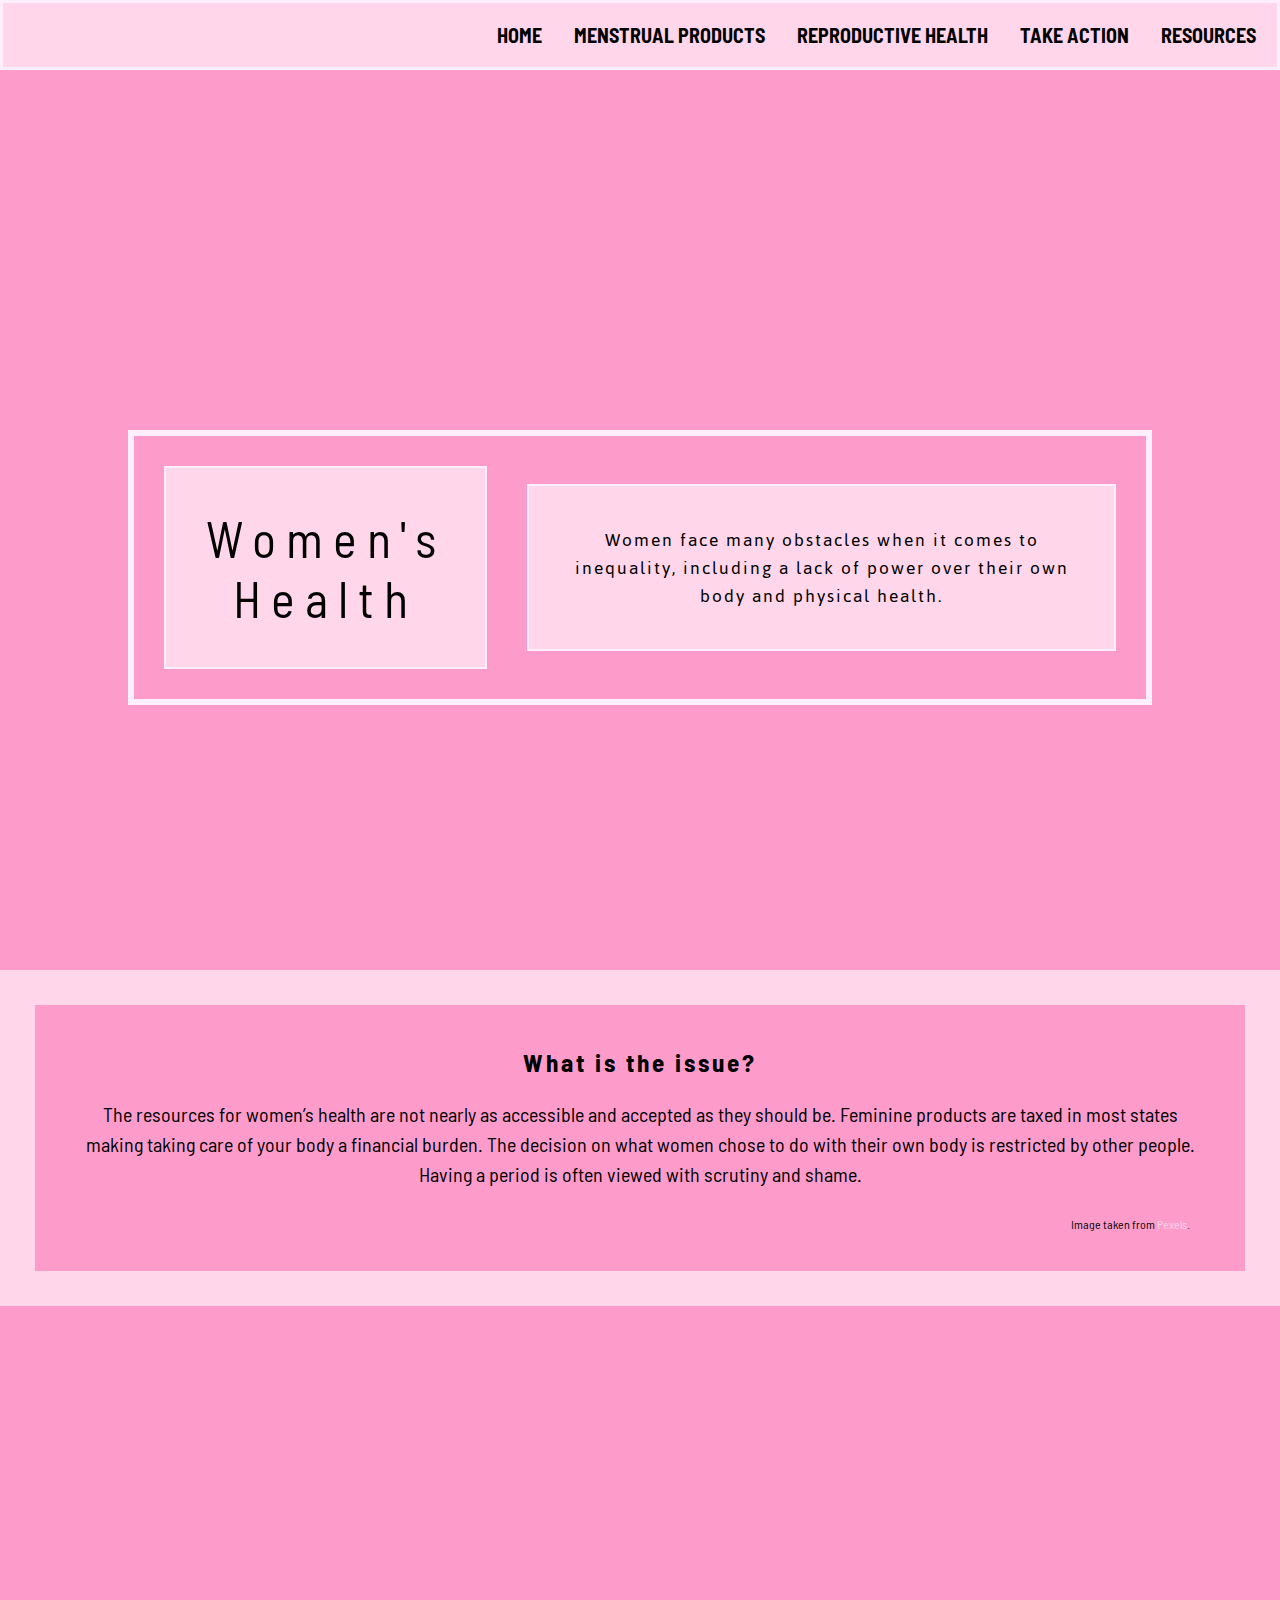
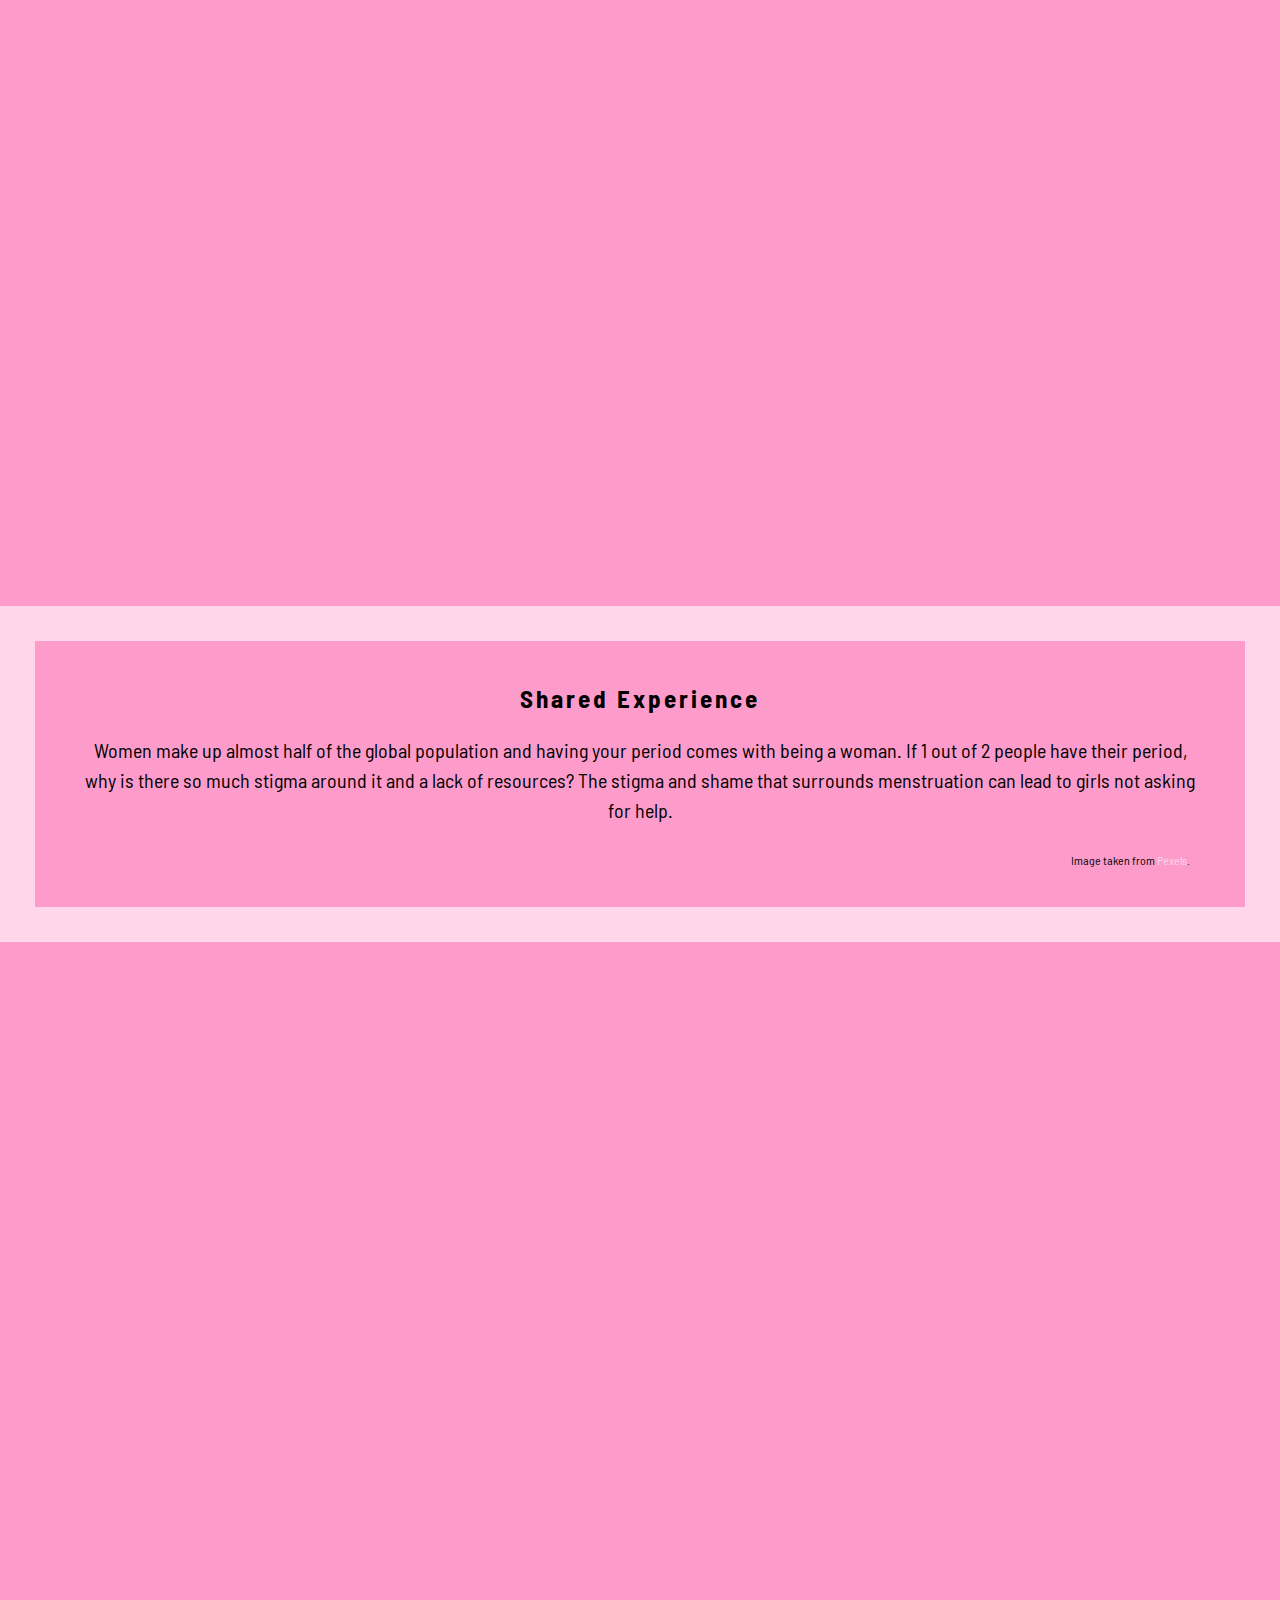
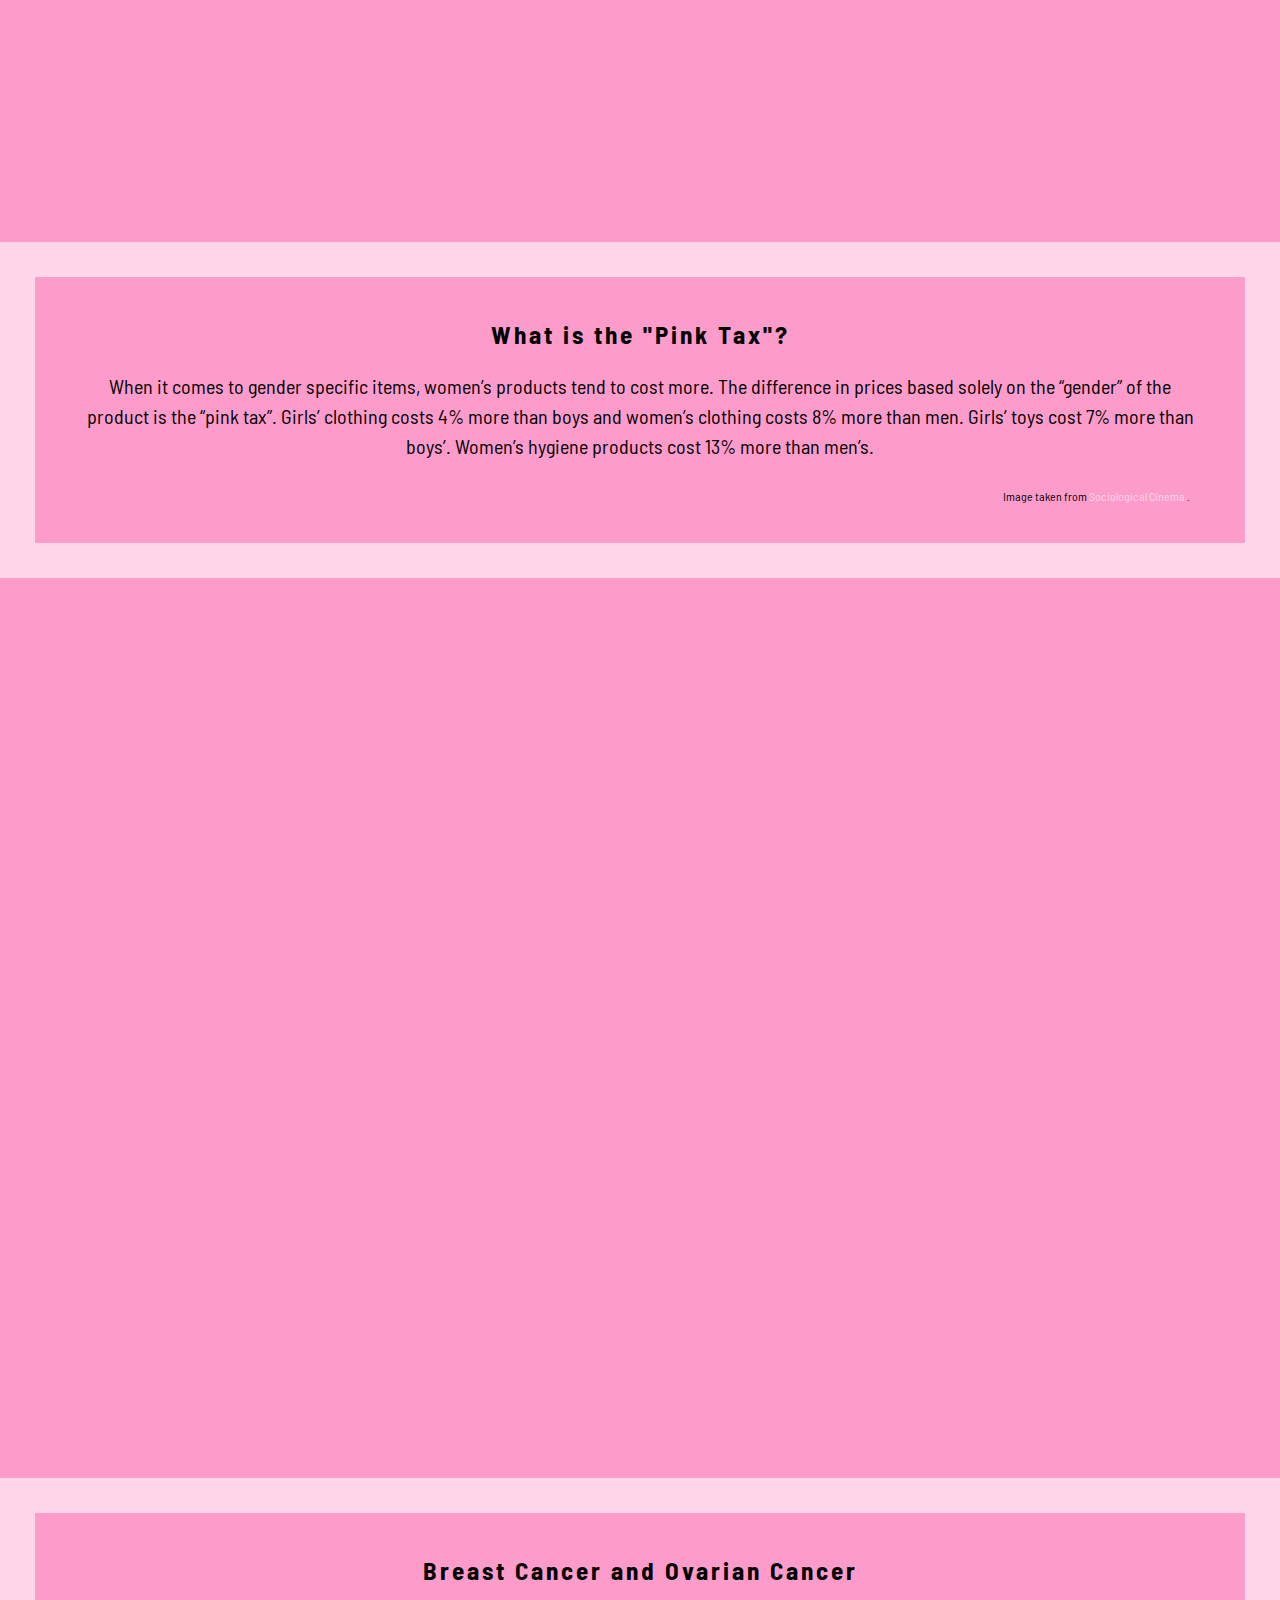
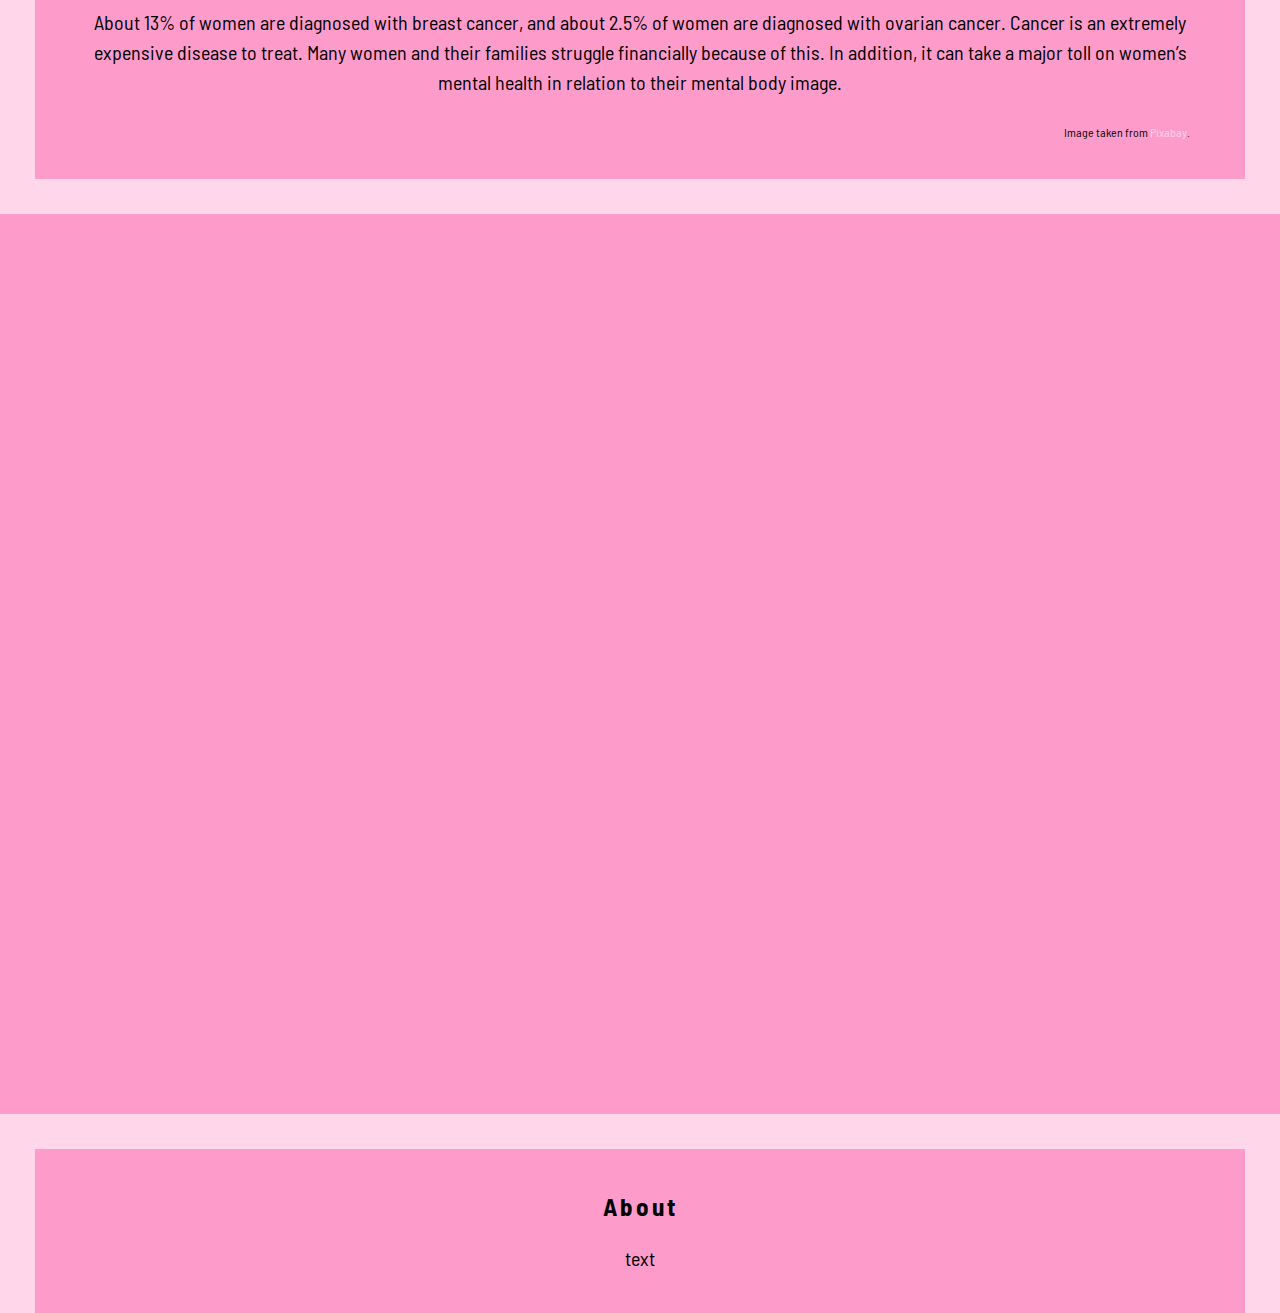
==== commit 1134fb91: "🌠🦁 Checkpoint ./abortion.css:18533656/12022 ./index.html:18533656/12341 ./menstrual-products.css:185" ====
--- a/index.html
+++ b/index.html
@@ -7,7 +7,7 @@
     <meta http-equiv="X-UA-Compatible" content="IE=edge" />
     <meta name="viewport" content="width=device-width, initial-scale=1" />
 
-     <!-- import the webpage's stylesheets -->
+    <!-- import the webpage's stylesheets -->
     <link rel="stylesheet" href="/style.css" />
     <link rel="stylesheet" href="/abortion.css" />
     <link rel="stylesheet" href="/take-action.css" />
@@ -31,7 +31,9 @@
         <li class="nav"><a href="resources.html">Resources</a></li>
         <li class="nav"><a href="take-action.html">Take Action</a></li>
         <li class="nav"><a href="abortion.html">Reproductive Health</a></li>
-        <li class="nav"><a href="menstrual-products.html">Menstrual Products</a></li>
+        <li class="nav">
+          <a href="menstrual-products.html">Menstrual Products</a>
+        </li>
         <li class="nav"><a href="index.html">Home</a></li>
       </ul>
     </nav>
--- a/style.css
+++ b/style.css
@@ -21,7 +21,7 @@
   line-height: 1.5em; /* Change the line height size*/
   margin: 0em;
   color: black; /* Change the font color*/
-  background-color: #fd9ccbff; 
+  background-color: #fd9ccbff;
   box-sizing: border-box;
 }
 
@@ -54,24 +54,21 @@
 /*************** CSS FOR NAV BAR ****************/
 /************************************************/
 
-
 ul.nav-bar {
   /* Styling for the <ul class="nav-bar"> element */
   list-style-type: none;
   margin: 0;
-  padding:0;
+  padding: 0;
   overflow: hidden;
   background-color: #FFD6EA;
   border-style: solid;
   border-color: #FFEFFC;
 }
 
-
 li.nav {
   float: right;
   font-size: 15px;
 }
-
 
 li.nav a {
   display: block;
@@ -83,7 +80,6 @@
   font-weight: bold;
 }
 
-
 li.nav a:hover {
   background-color: #FFD6EA;
   color: white;
@@ -94,10 +90,10 @@
 /************************************************/
 
 .flex-container {
-  display: flex; 
-  flex-direction: row; 
-  justify-content: center; 
-  flex-wrap:nowrap;
+  display: flex;
+  flex-direction: row;
+  justify-content: center;
+  flex-wrap: nowrap;
   align-items: center;
 
   /* Design properties */
@@ -107,38 +103,35 @@
 
   /* Positioning properties */
   position: absolute;
-  left:10%;
+  left: 10%;
   right: 10%;
-  top: 40%; 
-
-}
-
+  top: 40%;
+}
 
 .heading-home {
   padding: 4%;
-  margin:2%;
+  margin: 2%;
   color: black;
   font-size: 50px;
-  text-align:center;
+  text-align: center;
   letter-spacing: 10px;
   line-height: 60px;
-  font-family: 'Barlow Semi Condensed', sans-serif;
-  background-color:#ffd6eaff;
+  font-family: "Barlow Semi Condensed", sans-serif;
+  background-color: #ffd6eaff;
   border: 2px solid #FFEFFC;
 }
 
 .intro-text {
-  background-color: #ffd6eaff; 
+  background-color: #ffd6eaff;
   padding: 4%;
   margin: 2%;
-  color: black; 
-  font-size: 20px; 
+  color: black;
+  font-size: 20px;
   letter-spacing: 2px;
   line-height: 1.4em;
   text-align: center;
-  font-family: 'Jaldi', sans-serif;
+  font-family: "Jaldi", sans-serif;
   border: 2px solid #FFEFFC;
-  
 }
 
 /************************************************/
@@ -161,29 +154,25 @@
 /* TODO: Add the CSS selector for each image to the collective image rule set */
 
 .main-message,
-.image-one, 
+.image-one,
 .image-two,
 .image-three,
-.image-four{
+.image-four {
   position: relative;
   background-position: center;
   background-repeat: no-repeat;
   background-color: #fd9ccbff;
   background-size: cover;
-  min-height: 100%; 
- 
-
-  background-attachment:fixed;
-  
+  min-height: 100%;
+
+  background-attachment: fixed;
+
   /* TODO: Add the property to create the parallax scrolling effect here */
-  
-}
-
+}
 
 .main-message {
   background-image: url("https://cdn.glitch.com/52006f80-aea3-4604-8d40-e1ccf71deace%2FScreen%20Shot%202020-07-14%20at%201.11.00%20PM.png?v=1594747549218");
 }
-
 
 .image-one {
   background-image: url("https://cdn.glitch.com/52006f80-aea3-4604-8d40-e1ccf71deace%2FScreen%20Shot%202020-07-14%20at%201.11.17%20PM.png?v=1594747552546");
@@ -213,16 +202,9 @@
 /***** CHANGE INDEX.HTML CSS BASED ON SCREEN SIZE *****/
 /******************************************************/
 
-
-
-@media screen and (max-width:700px){
-  
-  
-  
-  .flex-container{
-  flex-wrap: wrap;
-  top:20%;
-  
-}
-  
-
+@media screen and (max-width: 700px) {
+  .flex-container {
+    flex-wrap: wrap;
+    top: 20%;
+  }
+}
--- a/abortion.css
+++ b/abortion.css
@@ -26,12 +26,15 @@
 }
 
 h1 {
+  margin: 2%;
+  color: black;
+  font-size: 50px;
+  text-align: center;
   letter-spacing: 5px;
-  font-size: 50px;
-  /*TODO: Change the font-family property to your linked font*/
+  line-height: 60px;
   font-family: "Barlow Semi Condensed", sans-serif;
-  color: black;
-  text-align: center;
+  background-color: #fd9ccbff;
+  border: 2px solid #FFEFFC;
 }
 
 /*TODO: Change the font-family property to your linked font*/
@@ -83,7 +86,7 @@
   /* Styling for the <a> elements in <li class="nav"> */
   display: block;
   color: black;
-/* change border/font color to be consistent and neutral   */
+  /* change border/font color to be consistent and neutral   */
   text-align: center;
   padding: 14px 16px;
   text-decoration: none;
@@ -105,58 +108,47 @@
 
 /* TODO: Review the CSS properties to the flexbox container for title and intro text */
 .flex-container-abortion {
-  display: flex; 
-  flex-direction: row; 
-  flex-wrap: nowrap; 
-  justify-content: center; 
+  display: flex;
+  flex-direction: row;
+  flex-wrap: nowrap;
+  justify-content: center;
   align-items: center;
   width: 45em;
-  width:100%
- 
-  
+  width: 100%;
+
   /*Debugging Tip: Uncomment the line below to see the outline of the container*/
   /*border-style: dotted;*/
 }
 
 /* TODO: Review the CSS properties to the flex item for the heading (the left box) */
-.heading-home {
-  padding: 2%;
-  color: black;
-  font-size: 50px;
-  line-height: 60px;
-  text-align: center;
-  font-family: 'Barlow Semi Condensed', sans-serif;
-  background-color:#fd9ccbff;
-  
-
-  /*Debugging Tip: Uncomment the line below to see the outline of the container*/
-  /*border-style: dotted;*/
-}
 
 /* TODO: Review the CSS properties to the flex item for the intro text (the right box) */
 .intro-text-abortion {
   background-color: #fd9ccbff; /* Add your own background color */
   padding: 20px;
-  margin-right:1px;
-  color: black; /* Add the color of your font */
+  margin-right: 1px;
+  color: red; /* Add the color of your font */
   font-size: 20px; /* Add your font size*/
   letter-spacing: 2px; /* Adds space between letters */
   line-height: 1.4em; /* Adds space between lines */
   text-align: center;
-  font-family: 'Jaldi', sans-serif;
-  width:15em;
-  display: flex; 
-  flex-direction: row; 
-  flex-wrap: nowrap; 
- position: relative;
-  left:68%;
+  font-family: "Jaldi", sans-serif;
+  width: 15em;
+  display: flex;
+  flex-direction: row;
+  flex-wrap: nowrap;
+  position: relative;
+  left: 68%;
   right: 10%;
-   
-  
-
-  /*Debugging Tip: Uncomment the line below to see the outline of the container*/
-  /*border-style: dotted;*/
-}
+
+  background-color: #FD9CCB;
+  padding: 20px 45px;
+  margin: 35px;
+  text-align: center;
+}
+
+/*Debugging Tip: Uncomment the line below to see the outline of the container*/
+/*border-style: dotted;*/
 
 /************************************************/
 /*************** PARALLAX SCROLL ****************/
@@ -177,8 +169,8 @@
 
 /* TODO: Add the CSS selector for each image to the collective image rule set */
 
-.main-message,
-.image-one {
+.main-message-abortion,
+.image-one-abortion {
   position: relative;
   background-position: center;
   background-repeat: no-repeat;
@@ -187,16 +179,15 @@
   min-height: 100%; /* This adjusts the height of the image */
 
   /* TODO: Add the property to create the parallax scrolling effect here */
-  
 }
 
 /* TODO: Replace the current image URL with your own. This is the top image on your homepage. */
-.main-message {
+.main-message-abortion {
   background-image: url("https://cdn.glitch.com/eb615d20-f1f4-4443-bd45-85e1d5bde77b%2Fkitten.jpg?v=1589124083210");
 }
 
 /* TODO: Replace the current image URL with your own */
-.image-one {
+.image-one-abortion {
   background-image: url("https://cdn.glitch.com/eb615d20-f1f4-4443-bd45-85e1d5bde77b%2Fpuppy.jpg?v=1589146535603");
 }
 
@@ -217,5 +208,4 @@
 
 /* TODO: Add a breakpoint if the screen is 700px or less */
 
-
-/* TODO: Add additional breakpoints based on your website's design
+/* TODO: Add additional breakpoints based on your website's design*/
--- a/take-action.css
+++ b/take-action.css
@@ -1,8 +1,6 @@
 /******************************************************/
 /************** CSS FOR TAKE-ACTION.HTML **************/
 /******************************************************/
-
-
 
 /******************************************************/
 /***************** ACTION ITEM LIST *******************/
@@ -11,11 +9,16 @@
 .page-header-action {
   width: 100%;
   position: absolute;
-  text-transform: uppercase;
-  background-color: #FFD6EA;
-  font-family: "Barlow Semi Condensed", sans-serif; /* Change the font */
-}
-
+  margin: 2%;
+  color: black;
+  font-size: 50px;
+  text-align: center;
+  letter-spacing: 10px;
+  line-height: 60px;
+  font-family: "Barlow Semi Condensed", sans-serif;
+  background-color: #fd9ccbff;
+  border: 2px solid #FFEFFC;
+}
 
 ul.nav-bar {
   /* Styling for the <ul class="nav-bar"> element */
@@ -28,12 +31,10 @@
   border-color: #FFEFFC;
 }
 
-
 li.nav {
   float: right;
   font-size: 20px;
 }
-
 
 li.nav a {
   display: block;
@@ -44,7 +45,6 @@
   text-transform: uppercase;
   font-weight: bold;
 }
-
 
 li.nav a:hover {
   background-color: #FFD6EA;
@@ -84,7 +84,7 @@
   /*border-style: dotted;*/ /*Uncomment to see the outline of the container*/
 }
 
-.action-info-container img{
+.action-info-container img {
   width: 100%;
 }
 
@@ -109,7 +109,6 @@
   /*border-style: dotted;*/ /*Uncomment to see the outline of the container*/
 }
 
-
 /* Header in the list container */
 #checklist-header {
   text-align: center;
@@ -125,7 +124,6 @@
   font-style: italic;
   color: #0D38D3;
   /*border-style: dotted;*/ /*Uncomment to see the outline of the container*/
-  
 }
 
 /* The div container for the unordered action item list */
@@ -140,7 +138,7 @@
   cursor: pointer;
   padding-top: 8px;
   padding-right: 20px;
-  padding-bottom: 8px; 
+  padding-bottom: 8px;
   padding-left: 35px;
   position: relative;
   list-style-type: none;
@@ -157,7 +155,7 @@
   border-color: #43d6b9ff;
   border-style: solid;
   border-width: 2px;
-  
+
   top: 15px;
   left: 13px;
   height: 10px;
@@ -203,8 +201,6 @@
   width: 7px;
 }
 
-
-
 /******************************************************/
 /** CHANGE TAKE-ACTION.HTML CSS BASED ON SCREEN SIZE **/
 /******************************************************/
@@ -212,7 +208,6 @@
 /* IF THE SCREEN IS ~~700 OR LESS~~ IMPLEMENT THESE RULES */
 
 @media only screen and (max-width: 700px) {
-
   .flex-container-action {
     flex-wrap: wrap;
   }
@@ -221,7 +216,6 @@
 /* IF THE SCREEN IS ~~701 OR MORE~~ IMPLEMENT THESE RULES */
 
 @media only screen and (min-width: 702px) {
-  
   .flex-container-action {
     flex-wrap: wrap;
   }
@@ -234,7 +228,6 @@
 
 /* IF THE SCREEN IS ~~1000 OR MORE~~ IMPLEMENT THESE RULES */
 @media only screen and (min-width: 1000px) {
-
   .flex-container-action {
     flex-wrap: nowrap;
   }
@@ -242,7 +235,6 @@
 
 /* IF THE SCREEN IS ~~1250 OR MORE~~ IMPLEMENT THESE RULES */
 @media only screen and (min-width: 1250px) {
-  
   .flex-container-action {
     flex-wrap: nowrap;
   }
@@ -257,4 +249,4 @@
     width: 50%;
     margin-right: 10%;
   }
-}+}
--- a/resources.css
+++ b/resources.css
@@ -17,12 +17,10 @@
   border-color: #FFEFFC;
 }
 
-
 li.nav {
   float: right;
   font-size: 20px;
 }
-
 
 li.nav a {
   display: block;
@@ -34,27 +32,33 @@
   font-weight: bold;
 }
 
-
 li.nav a:hover {
   background-color: #FFD6EA;
   color: white;
 }
 
-.intro-text-resourced {
-  background-color: #fd9ccbff; /* Add your own background color */
-  padding: 20px;
-  margin-right:1px;
+.intro-text-resources {
+  margin: 8px;
   color: black; /* Add the color of your font */
   font-size: 20px; /* Add your font size*/
   letter-spacing: 2px; /* Adds space between letters */
   line-height: 1.4em; /* Adds space between lines */
   text-align: center;
-  font-family: 'Jaldi', sans-serif;
-  width:60%;
-  display: flex; 
-  flex-direction: row; 
-  flex-wrap: nowrap; 
- position: relative;
+  font-family: "Jaldi", sans-serif;
+  display: flex;
+  width: 500px;
+}
+
+.resources {
+  display: flex;
+  flex-wrap: nowrap;
+  flex-direction: row;
+  justify-content: space-around;
+  height: 12em;
+}
+.resources-img {
+  display: flex;
+  margin: 8px;
 }
 
 /* Flexbox container that holds all flex items */
@@ -91,7 +95,7 @@
   /*border-style: dotted;*/ /*Uncomment to see the outline of the container*/
 }
 
-.action-info-container img{
+.action-info-container img {
   width: 100%;
 }
 
@@ -116,7 +120,6 @@
   /*border-style: dotted;*/ /*Uncomment to see the outline of the container*/
 }
 
-
 /* Header in the list container */
 #checklist-header {
   text-align: center;
@@ -132,7 +135,6 @@
   font-style: italic;
   color: #0D38D3;
   /*border-style: dotted;*/ /*Uncomment to see the outline of the container*/
-  
 }
 
 /* The div container for the unordered action item list */
@@ -147,7 +149,7 @@
   cursor: pointer;
   padding-top: 8px;
   padding-right: 20px;
-  padding-bottom: 8px; 
+  padding-bottom: 8px;
   padding-left: 35px;
   position: relative;
   list-style-type: none;
@@ -164,7 +166,7 @@
   border-color: #43d6b9ff;
   border-style: solid;
   border-width: 2px;
-  
+
   top: 15px;
   left: 13px;
   height: 10px;
@@ -210,8 +212,6 @@
   width: 7px;
 }
 
-
-
 /******************************************************/
 /** CHANGE TAKE-ACTION.HTML CSS BASED ON SCREEN SIZE **/
 /******************************************************/
@@ -219,7 +219,6 @@
 /* IF THE SCREEN IS ~~700 OR LESS~~ IMPLEMENT THESE RULES */
 
 @media only screen and (max-width: 700px) {
-
   .flex-container-action {
     flex-wrap: wrap;
   }
@@ -228,7 +227,6 @@
 /* IF THE SCREEN IS ~~701 OR MORE~~ IMPLEMENT THESE RULES */
 
 @media only screen and (min-width: 702px) {
-  
   .flex-container-action {
     flex-wrap: wrap;
   }
@@ -241,7 +239,6 @@
 
 /* IF THE SCREEN IS ~~1000 OR MORE~~ IMPLEMENT THESE RULES */
 @media only screen and (min-width: 1000px) {
-
   .flex-container-action {
     flex-wrap: nowrap;
   }
@@ -249,7 +246,6 @@
 
 /* IF THE SCREEN IS ~~1250 OR MORE~~ IMPLEMENT THESE RULES */
 @media only screen and (min-width: 1250px) {
-  
   .flex-container-action {
     flex-wrap: nowrap;
   }
@@ -265,5 +261,3 @@
     margin-right: 10%;
   }
 }
-
-
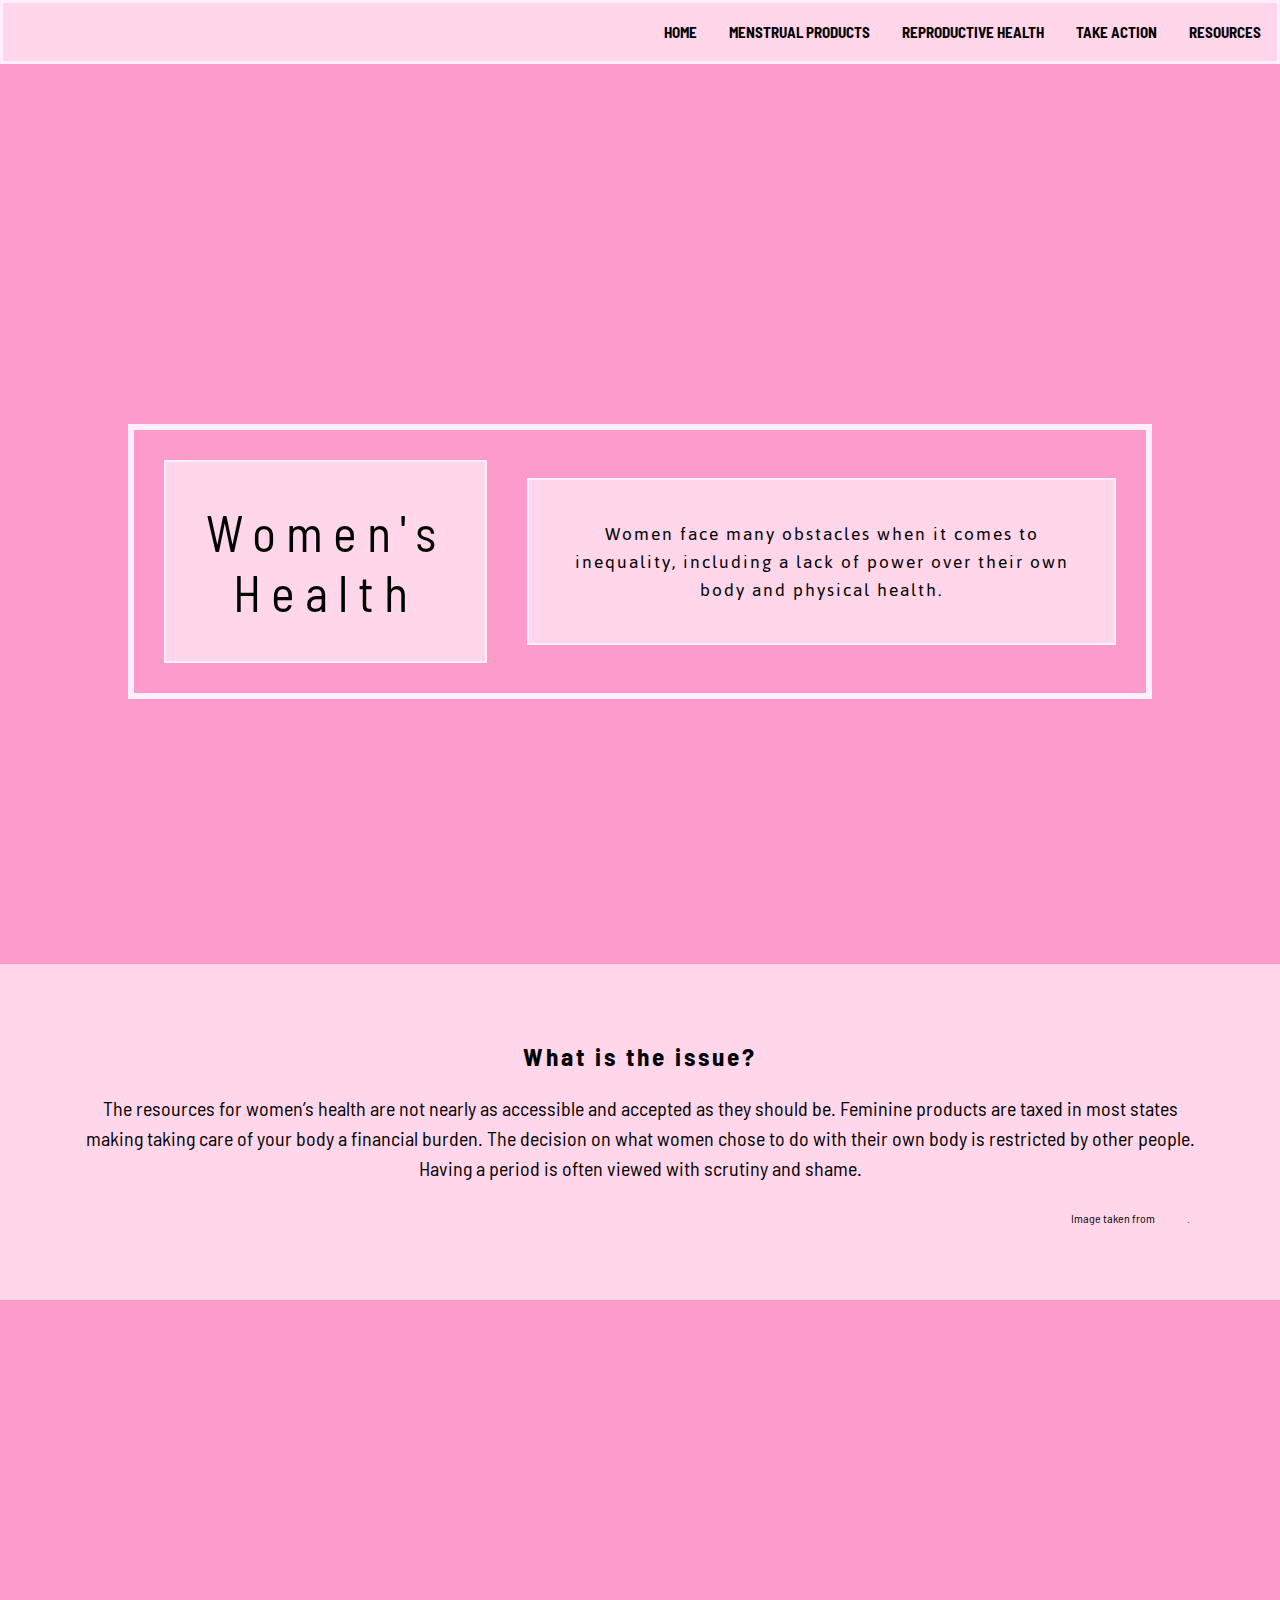
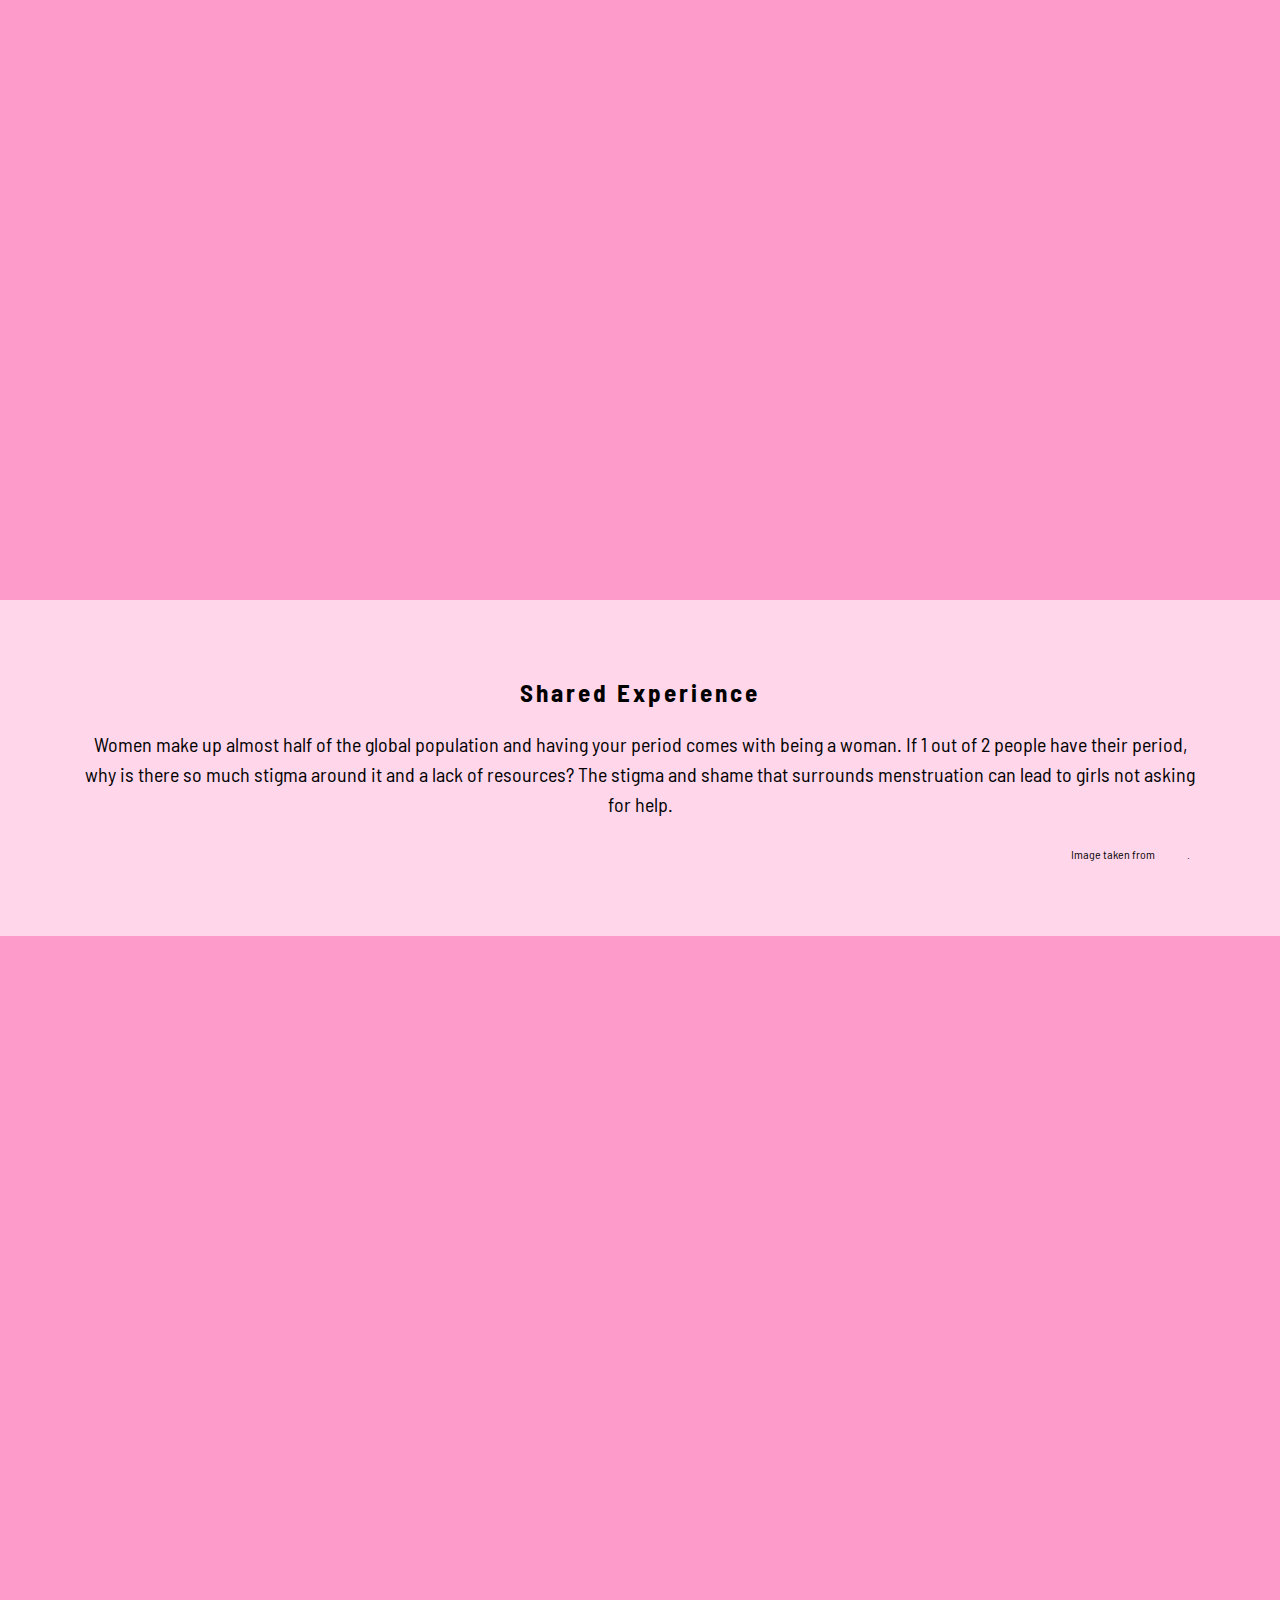
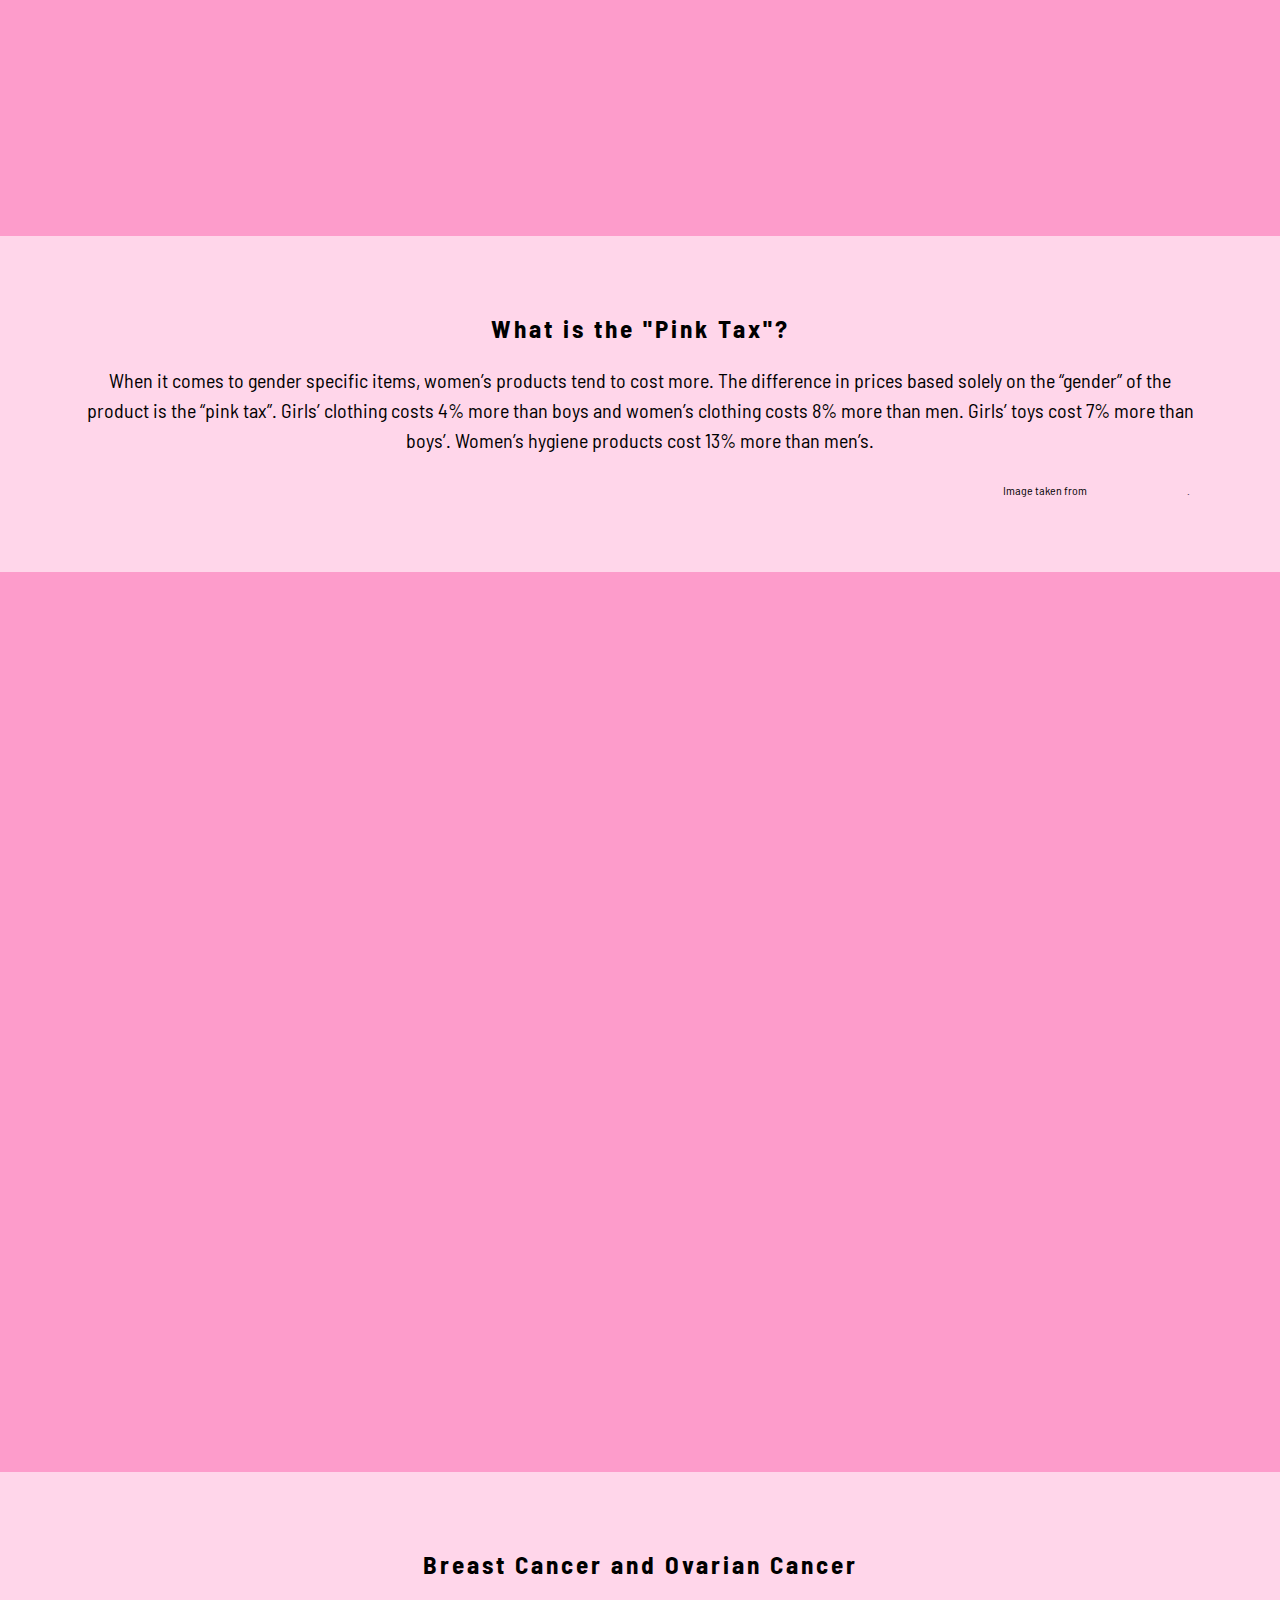
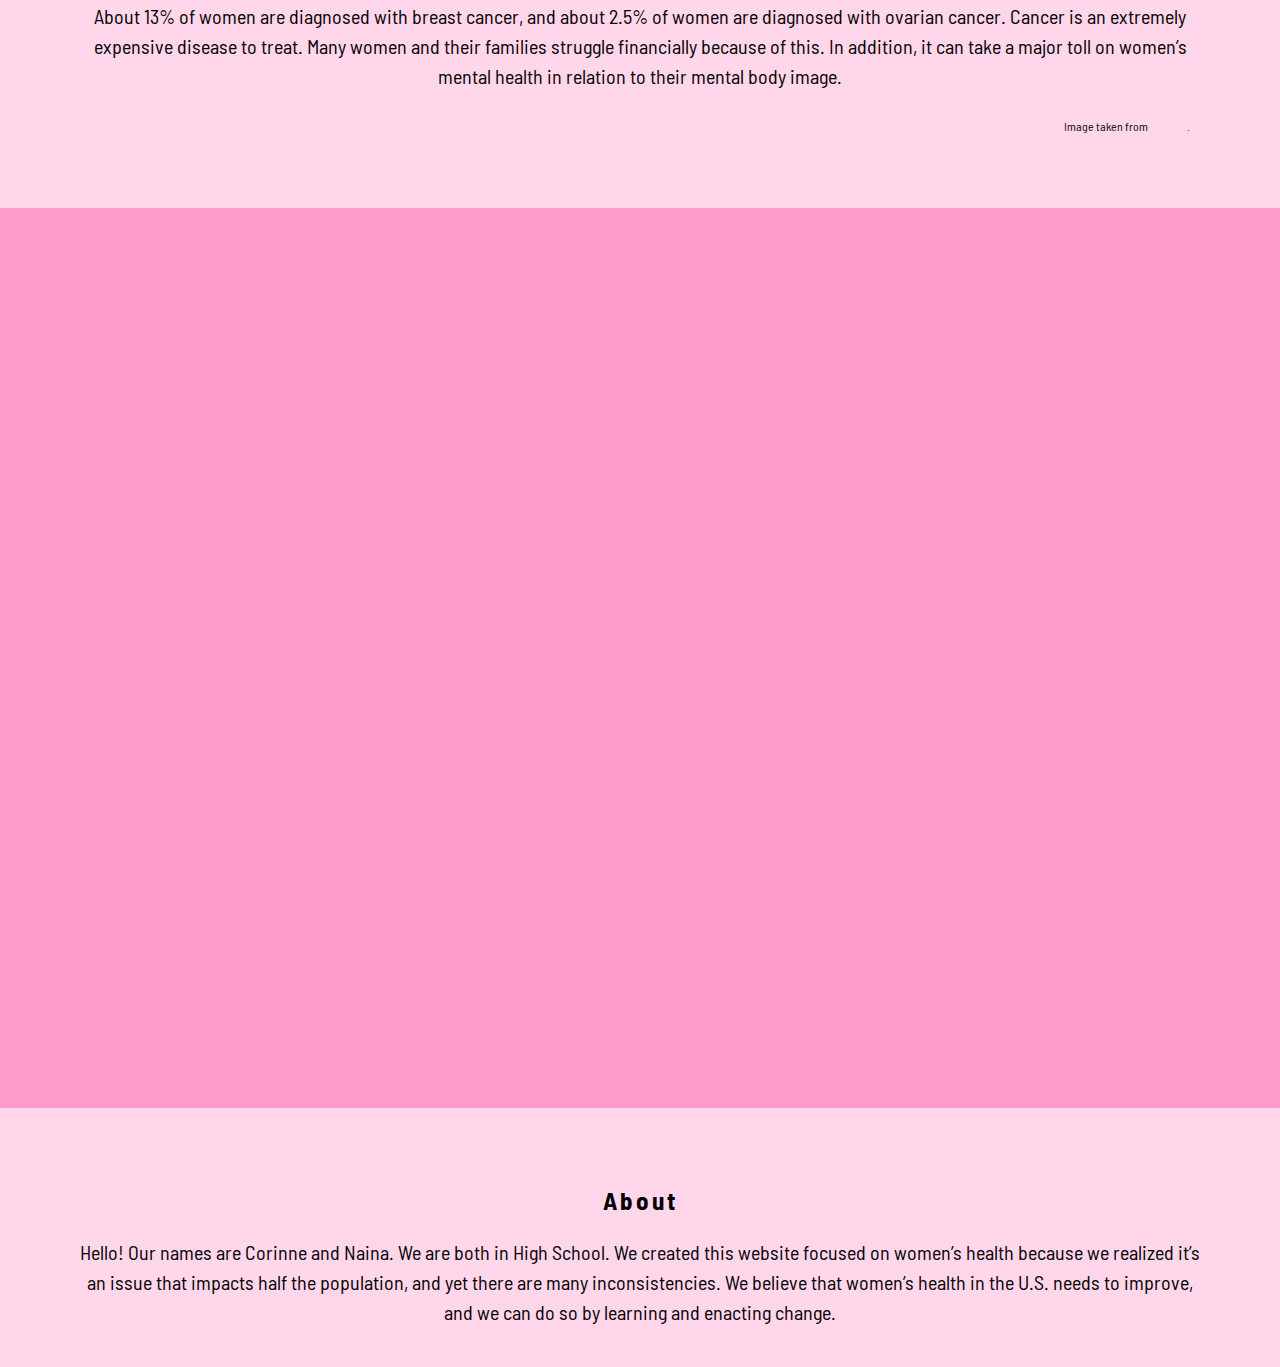
==== commit ff5df307: "📺🍣 Checkpoint ./resources.html:18533656/431 ./menstrual-products.css:18565948/1465 ./resources.css:1" ====
--- a/index.html
+++ b/index.html
@@ -189,7 +189,10 @@
       </h2>
 
       <p>
-        text
+        Hello! Our names are Corinne and Naina. We are both in High School. 
+        We created this website focused on women’s health because we realized it’s an issue that impacts half the population, and yet there are many inconsistencies.
+        We believe that women’s health in the U.S. needs to improve, and we can do so by learning and enacting change.
+ 
       </p>
     </div>
   </body>
--- a/style.css
+++ b/style.css
@@ -21,7 +21,7 @@
   line-height: 1.5em; /* Change the line height size*/
   margin: 0em;
   color: black; /* Change the font color*/
-  background-color: #fd9ccbff;
+  background-color: #ffd6eaff;
   box-sizing: border-box;
 }
 
--- a/abortion.css
+++ b/abortion.css
@@ -47,59 +47,11 @@
   line-height: 1.3em;
 }
 
+
 /*TODO: Change the color of a link when a person hovers over it*/
 p a {
   color: #FFD6EA;
   text-decoration: none;
-}
-
-/************************************************/
-/*************** CSS FOR NAV BAR ****************/
-/************************************************/
-
-/* All of these TODOs are optional. You should change the styling based on your mockup */
-
-/* TODO (optional): Change the background color and/or border style */
-
-ul.nav-bar {
-  /* Styling for the <ul class="nav-bar"> element */
-  list-style-type: none;
-  margin: 0;
-  padding: 3px 5px;
-  overflow: hidden;
-  background-color: #FFD6EA;
-  border-style: solid;
-  border-color: white;
-}
-
-/* TODO (optional): Change the font size*/
-
-li.nav {
-  /* Styling for the <li class="nav"> element */
-  float: right;
-  font-size: 20px;
-}
-
-/* TODO (optional): Change the font color, decoration, and/or case */
-
-li.nav a {
-  /* Styling for the <a> elements in <li class="nav"> */
-  display: block;
-  color: black;
-  /* change border/font color to be consistent and neutral   */
-  text-align: center;
-  padding: 14px 16px;
-  text-decoration: none;
-  text-transform: uppercase;
-  font-weight: bold;
-}
-
-/* TODO (optional): Change the background color and/or font color when the mouse hovers over an item */
-
-li.nav a:hover {
-  /* Styling for the <a> elements when the mouse is hovering in <li class="nav"> */
-  background-color: #FFD6EA;
-  color: white;
 }
 
 /************************************************/
@@ -124,23 +76,6 @@
 
 /* TODO: Review the CSS properties to the flex item for the intro text (the right box) */
 .intro-text-abortion {
-  background-color: #fd9ccbff; /* Add your own background color */
-  padding: 20px;
-  margin-right: 1px;
-  color: red; /* Add the color of your font */
-  font-size: 20px; /* Add your font size*/
-  letter-spacing: 2px; /* Adds space between letters */
-  line-height: 1.4em; /* Adds space between lines */
-  text-align: center;
-  font-family: "Jaldi", sans-serif;
-  width: 15em;
-  display: flex;
-  flex-direction: row;
-  flex-wrap: nowrap;
-  position: relative;
-  left: 68%;
-  right: 10%;
-
   background-color: #FD9CCB;
   padding: 20px 45px;
   margin: 35px;
@@ -158,7 +93,7 @@
 
 /* TODO (optional): Change the background color and/or text alignment */
 
-.text-section {
+.text-section-abortion {
   background-color: #FD9CCB;
   padding: 20px 45px;
   margin: 35px;
--- a/take-action.css
+++ b/take-action.css
@@ -9,46 +9,28 @@
 .page-header-action {
   width: 100%;
   position: absolute;
-  margin: 2%;
-  color: black;
-  font-size: 50px;
-  text-align: center;
-  letter-spacing: 10px;
-  line-height: 60px;
+  text-transform: uppercase;
   font-family: "Barlow Semi Condensed", sans-serif;
   background-color: #fd9ccbff;
-  border: 2px solid #FFEFFC;
-}
-
-ul.nav-bar {
-  /* Styling for the <ul class="nav-bar"> element */
-  list-style-type: none;
-  margin: 0;
-  padding: 3px 5px;
-  overflow: hidden;
-  background-color: #FFD6EA;
-  border-style: solid;
-  border-color: #FFEFFC;
-}
-
-li.nav {
-  float: right;
-  font-size: 20px;
-}
-
-li.nav a {
-  display: block;
-  color: black;
+}
+.intro-text-resources {
+  margin: 8px;
+  color: black; /* Add the color of your font */
+  font-size: 20px; /* Add your font size*/
+  letter-spacing: 2px; /* Adds space between letters */
+  line-height: 1.4em; /* Adds space between lines */
   text-align: center;
-  padding: 14px 16px;
-  text-decoration: none;
-  text-transform: uppercase;
-  font-weight: bold;
-}
-
-li.nav a:hover {
-  background-color: #FFD6EA;
-  color: white;
+  font-family: "Jaldi", sans-serif;
+  display: flex;
+  width: 500px;
+}
+
+.intro-resources {
+  display: flex;
+  flex-wrap: nowrap;
+  flex-direction: row;
+  justify-content: space-around;
+ 
 }
 /* Flexbox container that holds all flex items */
 .flex-container-action {
@@ -68,6 +50,7 @@
   flex-wrap: nowrap;
   justify-content: center;
   align-items: start;
+  
   /*border-style: dotted;*/ /*Uncomment to see the outline of the container*/
 }
 
@@ -78,14 +61,22 @@
   margin-left: 0;
   margin-top: 5%;
   margin-bottom: 5%;
-  padding: 35px;
+  padding-right: 35px;
+  padding-left: 35px;
+  padding-top: 0px;
+  padding-bottom: 0px;
+  color: black;
+  flex-grow: 2;
+  font-family: "Jaldi", sans-serif;
   font-size: 16px;
-  flex-grow: 2;
   /*border-style: dotted;*/ /*Uncomment to see the outline of the container*/
 }
 
 .action-info-container img {
   width: 100%;
+}
+#script {
+  color: black;
 }
 
 /* Right box under title; item in .flex-container */
@@ -94,7 +85,7 @@
   padding: 35px;
   margin: 5%;
   flex-grow: 1;
-  background-color: #0d9c90;
+  
   /*border-style: dotted;*/ /*Uncomment to see the outline of the container*/
 }
 
@@ -105,14 +96,14 @@
   padding-top: 5px;
   padding-bottom: 15px;
   border-style: solid;
-  border-color: #43d6b9ff;
+  border-color: #fd9ccbff;
   /*border-style: dotted;*/ /*Uncomment to see the outline of the container*/
 }
 
 /* Header in the list container */
 #checklist-header {
   text-align: center;
-  color: #0D38D3;
+  color: black;
   letter-spacing: 1px;
   /*border-style: dotted;*/ /*Uncomment to see the outline of the container*/
 }
@@ -122,8 +113,8 @@
   font: 14px "Barlow Semi Condensed", sans-serif;
   text-align: center;
   font-style: italic;
-  color: #0D38D3;
-  /*border-style: dotted;*/ /*Uncomment to see the outline of the container*/
+  color: black;
+  /*border-style: dotted; */ /*Uncomment to see the outline of the container*/
 }
 
 /* The div container for the unordered action item list */
@@ -137,7 +128,7 @@
 #my-list li {
   cursor: pointer;
   padding-top: 8px;
-  padding-right: 20px;
+  padding-right: 30px;
   padding-bottom: 8px;
   padding-left: 35px;
   position: relative;
@@ -152,7 +143,7 @@
 #my-list li::before {
   content: "";
   position: absolute;
-  border-color: #43d6b9ff;
+  border-color: black;
   border-style: solid;
   border-width: 2px;
 
@@ -173,25 +164,26 @@
 /* Change background color when cursor hovers over list items */
 #my-list li:hover {
   background: #f3f3f3;
-  color: #0D38D3;
+  color: #fd9ccbff;
 }
 
 /* Change check square color when cursor hovers over */
 #my-list li:hover::before {
-  border-color: #0D38D3;
+  border-color: #fd9ccbff;
   border-style: solid;
 }
 
 /* When marked complete (i.e. clicked on) add strikethrough */
 #my-list li.all-done {
   text-decoration: line-through;
+  color: #fd9ccbff;
 }
 
 /* Add a "checked" mark when clicked on */
 #my-list li.all-done::before {
   content: "";
   position: absolute;
-  border-color: #0D38D3;
+  border-color: #fd9ccbff;
   border-style: solid;
   border-width: 0 2px 2px 0;
   top: 5px;
@@ -215,7 +207,7 @@
 
 /* IF THE SCREEN IS ~~701 OR MORE~~ IMPLEMENT THESE RULES */
 
-@media only screen and (min-width: 702px) {
+@media only screen and (min-width: 701px) {
   .flex-container-action {
     flex-wrap: wrap;
   }
--- a/resources.css
+++ b/resources.css
@@ -6,37 +6,6 @@
   font-family: "Barlow Semi Condensed", sans-serif; /* Change the font */
 }
 
-ul.nav-bar {
-  /* Styling for the <ul class="nav-bar"> element */
-  list-style-type: none;
-  margin: 0;
-  padding: 3px 5px;
-  overflow: hidden;
-  background-color: #FFD6EA;
-  border-style: solid;
-  border-color: #FFEFFC;
-}
-
-li.nav {
-  float: right;
-  font-size: 20px;
-}
-
-li.nav a {
-  display: block;
-  color: black;
-  text-align: center;
-  padding: 14px 16px;
-  text-decoration: none;
-  text-transform: uppercase;
-  font-weight: bold;
-}
-
-li.nav a:hover {
-  background-color: #FFD6EA;
-  color: white;
-}
-
 .intro-text-resources {
   margin: 8px;
   color: black; /* Add the color of your font */
@@ -49,16 +18,177 @@
   width: 500px;
 }
 
-.resources {
-  display: flex;
-  flex-wrap: nowrap;
-  flex-direction: row;
-  justify-content: space-around;
-  height: 12em;
-}
-.resources-img {
-  display: flex;
-  margin: 8px;
+.intro-resources {
+  display: flex;
+  flex-wrap: nowrap;
+  flex-direction: row;
+  justify-content: space-around;
+ 
+}
+
+
+
+
+.box123-resources {
+  width:100%;
+  display: flex;
+  flex-wrap: nowrap;
+  flex-direction: row;
+  justify-content: space-around;
+ 
+}
+
+.box1-text-resources{
+  margin: 8px;
+  margin-left:15px;
+  margin-right:15px;
+  color: black; /* Add the color of your font */
+  font-size: 20px; /* Add your font size*/
+  letter-spacing: 0px; /* Adds space between letters */
+  line-height: 20px; /* Adds space between lines */
+  text-align: center;
+  font-family: "Jaldi", sans-serif;
+  display: flex;
+  width:500px;
+  background-color:#fd9ccbff;
+  flex-direction:column;
+  padding:8px;
+  border: 8px solid white;
+  border-radius:20%;
+  
+}
+
+.box2-text-resources{
+  margin: 8px;
+  margin-left:15px;
+  margin-right:15px;
+  color: black; /* Add the color of your font */
+  font-size: 20px; /* Add your font size*/
+  letter-spacing: 0px; /* Adds space between letters */
+  line-height: 20px; /* Adds space between lines */
+  text-align: center;
+  font-family: "Jaldi", sans-serif;
+  display: flex;
+  width:500px;
+  background-color:#fd9ccbff;
+  flex-direction:column;
+  padding:8px;
+   border: 8px solid white;
+  border-radius:20%;
+}
+
+.box3-text-resources{
+  margin: 8px;
+  margin-left:15px;
+  margin-right:15px;
+  color: black; /* Add the color of your font */
+  font-size: 20px; /* Add your font size*/
+  letter-spacing: 0px; /* Adds space between letters */
+  line-height: 20px; /* Adds space between lines */
+  text-align: center;
+  font-family: "Jaldi", sans-serif;
+  display: flex;
+  width:500px;
+  background-color:#fd9ccbff;
+  flex-direction:column;
+   border: 8px solid white;
+  border-radius:20%;
+}
+
+.box456-resources {
+  width:100%;
+  display: flex;
+  flex-wrap: nowrap;
+  flex-direction: row;
+  justify-content: space-around;
+ 
+}
+
+.box4-text-resources{
+  margin: 8px;
+  margin-left:15px;
+  margin-right:15px;
+  color: black; /* Add the color of your font */
+  font-size: 20px; /* Add your font size*/
+  letter-spacing: 0px; /* Adds space between letters */
+  line-height: 20px; /* Adds space between lines */
+  text-align: center;
+  font-family: "Jaldi", sans-serif;
+  display: flex;
+  width:500px;
+  background-color:#fd9ccbff;
+  flex-direction:column;
+  padding:8px;
+  border: 8px solid white;
+  border-radius:20%;
+  
+}
+
+.box5-text-resources{
+  margin: 8px;
+  margin-left:15px;
+  margin-right:15px;
+  color: black; /* Add the color of your font */
+  font-size: 20px; /* Add your font size*/
+  letter-spacing: 0px; /* Adds space between letters */
+  line-height: 20px; /* Adds space between lines */
+  text-align: center;
+  font-family: "Jaldi", sans-serif;
+  display: flex;
+  width:500px;
+  background-color:#fd9ccbff;
+  flex-direction:column;
+  padding:8px;
+   border: 8px solid white;
+  border-radius:20%;
+}
+
+.box6-text-resources{
+  margin: 8px;
+  margin-left:15px;
+  margin-right:15px;
+  color: black; /* Add the color of your font */
+  font-size: 20px; /* Add your font size*/
+  letter-spacing: 0px; /* Adds space between letters */
+  line-height: 20px; /* Adds space between lines */
+  text-align: center;
+  font-family: "Jaldi", sans-serif;
+  display: flex;
+  width:500px;
+  background-color:#fd9ccbff;
+  flex-direction:column;
+   border: 8px solid white;
+  border-radius:20%;
+}
+
+
+.box7-resources {
+  width:100%;
+  display: flex;
+  flex-wrap: nowrap;
+  flex-direction: row;
+  justify-content: space-around;
+ 
+}
+
+.box7-text-resources{
+  margin: 8px;
+  margin-left:15px;
+  margin-right:15px;
+  color: black; /* Add the color of your font */
+  font-size: 20px; /* Add your font size*/
+  letter-spacing: 0px; /* Adds space between letters */
+  line-height: 20px; /* Adds space between lines */
+  text-align: center;
+  font-family: "Jaldi", sans-serif;
+  display: flex;
+  width:500px;
+  background-color:#fd9ccbff;
+  flex-direction:column;
+  padding:8px;
+  border: 8px solid white;
+  border-radius:20%;
+  
 }
 
 /* Flexbox container that holds all flex items */
@@ -79,137 +209,7 @@
   flex-wrap: nowrap;
   justify-content: center;
   align-items: start;
-  /*border-style: dotted;*/ /*Uncomment to see the outline of the container*/
-}
-
-/* Left box under title; item in .flex-container */
-.action-info-container {
-  width: 100%;
-  margin-right: 5%;
-  margin-left: 0;
-  margin-top: 5%;
-  margin-bottom: 5%;
-  padding: 35px;
-  font-size: 16px;
-  flex-grow: 2;
-  /*border-style: dotted;*/ /*Uncomment to see the outline of the container*/
-}
-
-.action-info-container img {
-  width: 100%;
-}
-
-/* Right box under title; item in .flex-container */
-.action-list-container {
-  width: 75%;
-  padding: 35px;
-  margin: 5%;
-  flex-grow: 1;
-  background-color: #0d9c90;
-  /*border-style: dotted;*/ /*Uncomment to see the outline of the container*/
-}
-
-/* Holds all elements related to the action item list; inside the action-list-container */
-#checklist {
-  background-color: white;
-  border-radius: 15px;
-  padding-top: 5px;
-  padding-bottom: 15px;
-  border-style: solid;
-  border-color: #43d6b9ff;
-  /*border-style: dotted;*/ /*Uncomment to see the outline of the container*/
-}
-
-/* Header in the list container */
-#checklist-header {
-  text-align: center;
-  color: #0D38D3;
-  letter-spacing: 1px;
-  /*border-style: dotted;*/ /*Uncomment to see the outline of the container*/
-}
-
-/* Intructions inside the list container */
-#instructions {
-  font: 14px "Barlow Semi Condensed", sans-serif;
-  text-align: center;
-  font-style: italic;
-  color: #0D38D3;
-  /*border-style: dotted;*/ /*Uncomment to see the outline of the container*/
-}
-
-/* The div container for the unordered action item list */
-#my-list {
-  padding: 10px 0 0 0;
-  margin: 0;
-  font-size: 10pt;
-}
-
-/* Styling for individual action list items */
-#my-list li {
-  cursor: pointer;
-  padding-top: 8px;
-  padding-right: 20px;
-  padding-bottom: 8px;
-  padding-left: 35px;
-  position: relative;
-  list-style-type: none;
-  transition: 0.2s;
-  width: 85%;
-  color: black;
-  /*border-style: dotted;*/ /*Uncomment to see the outline of the container*/
-}
-
-/* Styling for the check squares added at the beginning of each list item */
-#my-list li::before {
-  content: "";
-  position: absolute;
-  border-color: #43d6b9ff;
-  border-style: solid;
-  border-width: 2px;
-
-  top: 15px;
-  left: 13px;
-  height: 10px;
-  width: 10px;
-}
-/* 
-A note on the checkbox: This is actually just a neat trick. Before the 
-item is clicked, the CSS file inserts a blank space through the content: "";
-property. You can draw a border around this blank space so it appears like 
-a box. After the item is clicked, new CSS rules are applied that remove the 
-border from two sides and rotate the blank space by 45 degress so it looks 
-like a checkmark!
-*/
-
-/* Change background color when cursor hovers over list items */
-#my-list li:hover {
-  background: #f3f3f3;
-  color: #0D38D3;
-}
-
-/* Change check square color when cursor hovers over */
-#my-list li:hover::before {
-  border-color: #0D38D3;
-  border-style: solid;
-}
-
-/* When marked complete (i.e. clicked on) add strikethrough */
-#my-list li.all-done {
-  text-decoration: line-through;
-}
-
-/* Add a "checked" mark when clicked on */
-#my-list li.all-done::before {
-  content: "";
-  position: absolute;
-  border-color: #0D38D3;
-  border-style: solid;
-  border-width: 0 2px 2px 0;
-  top: 5px;
-  left: 16px;
-  transform: rotate(45deg);
-  height: 15px;
-  width: 7px;
+/*   border-style: dotted;*/ /*Uncomment to see the outline of the container */
 }
 
 /******************************************************/
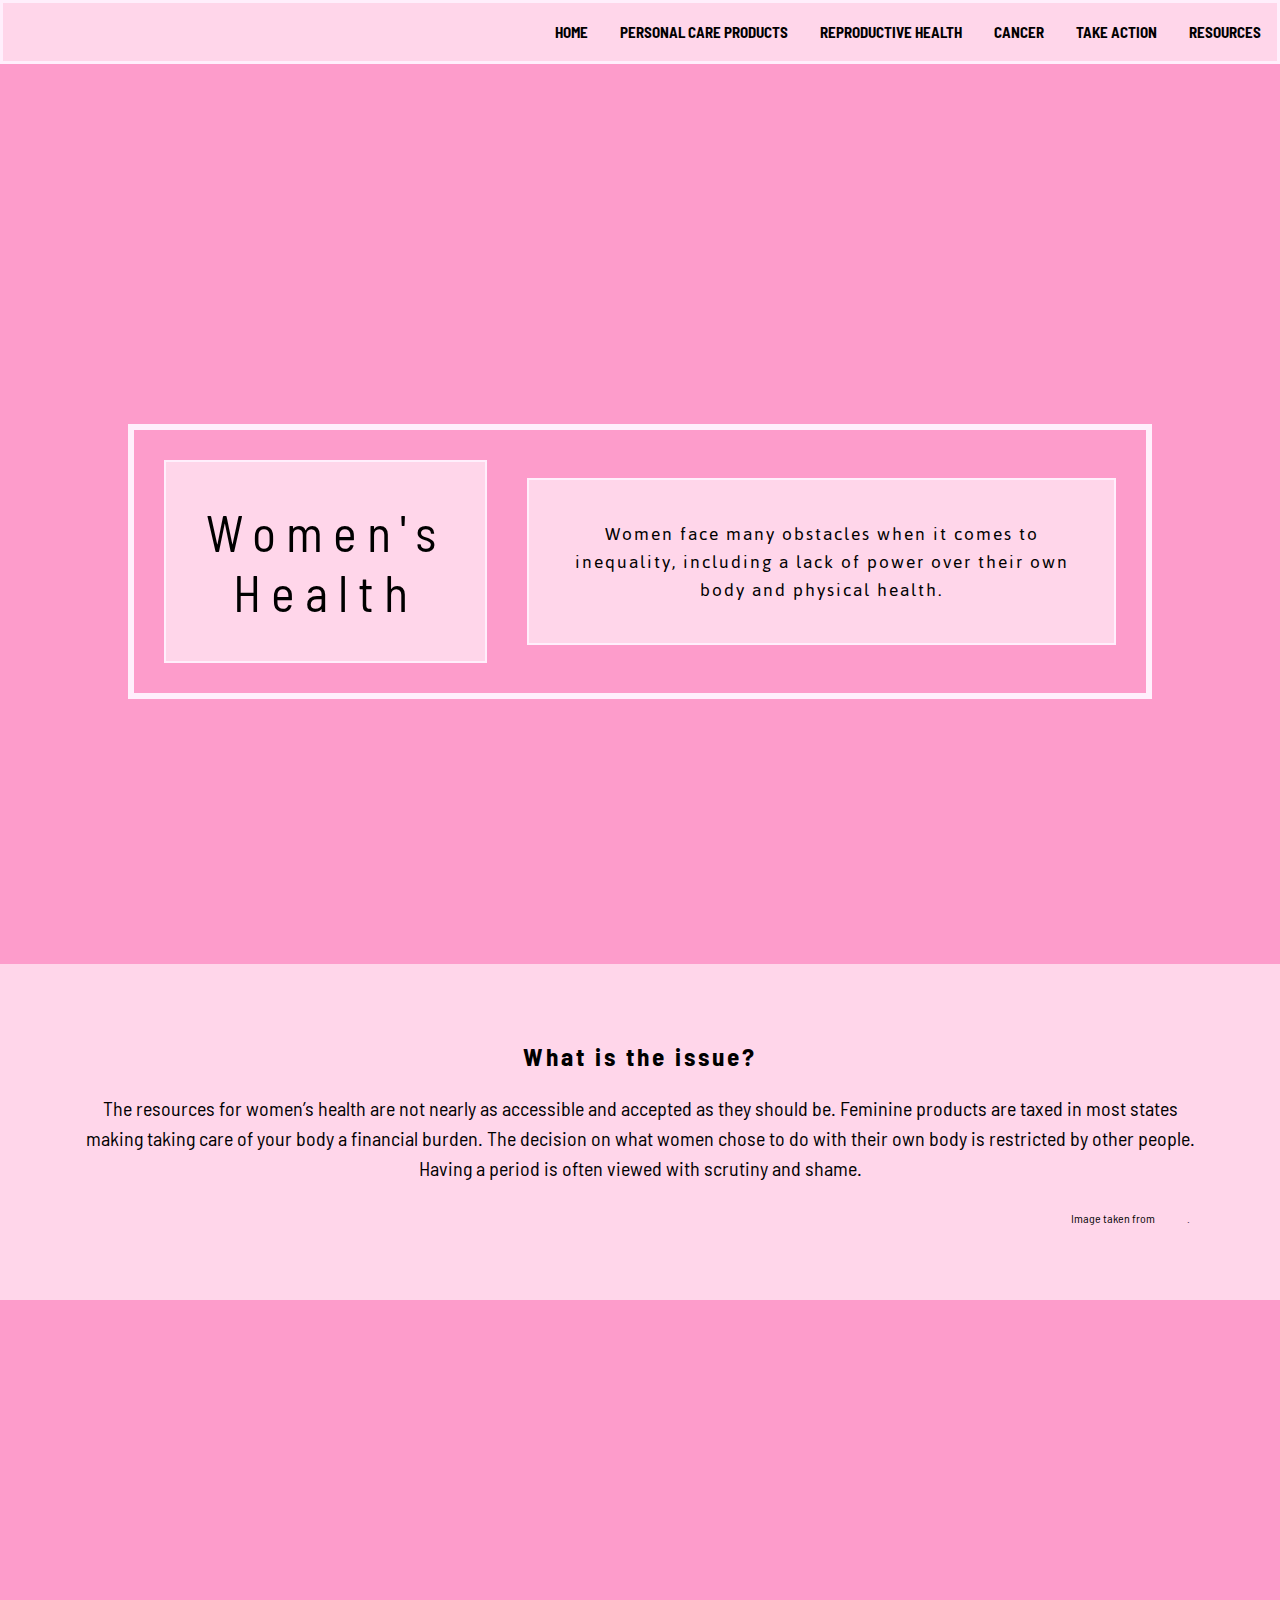
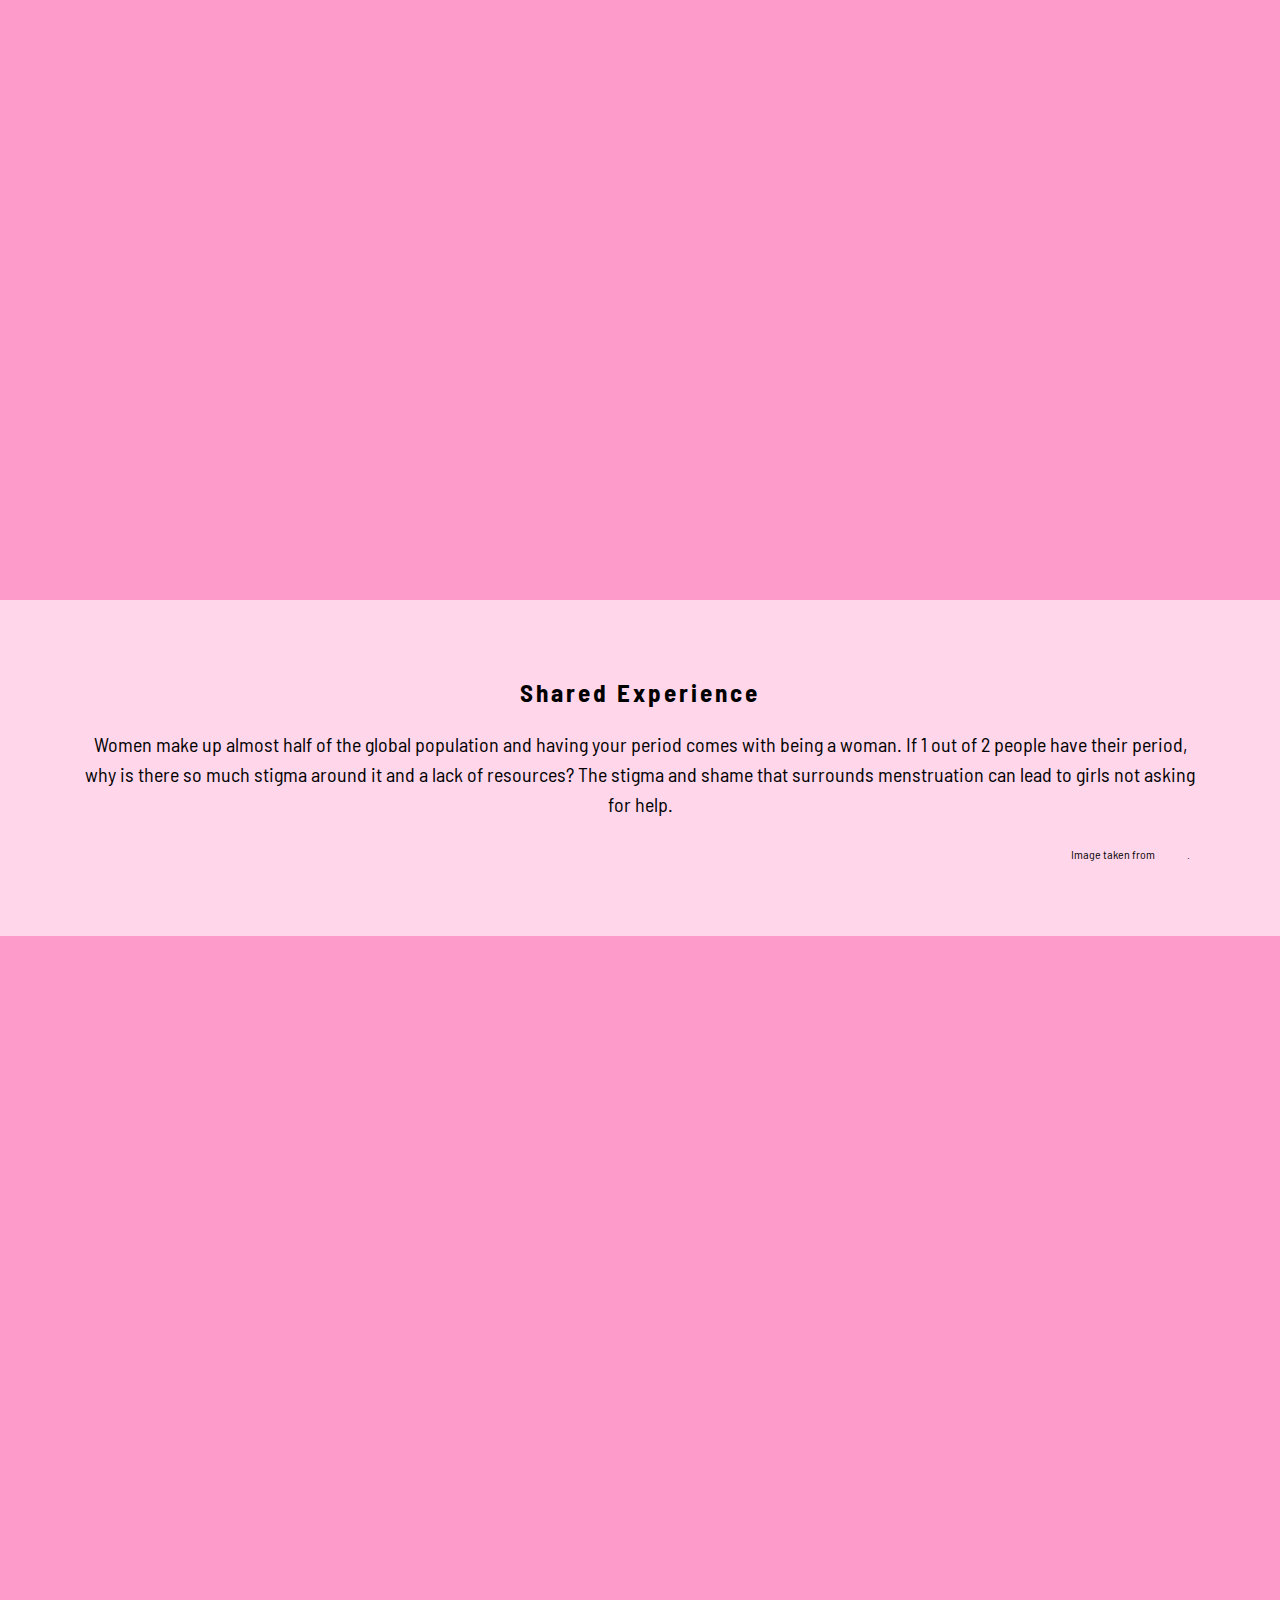
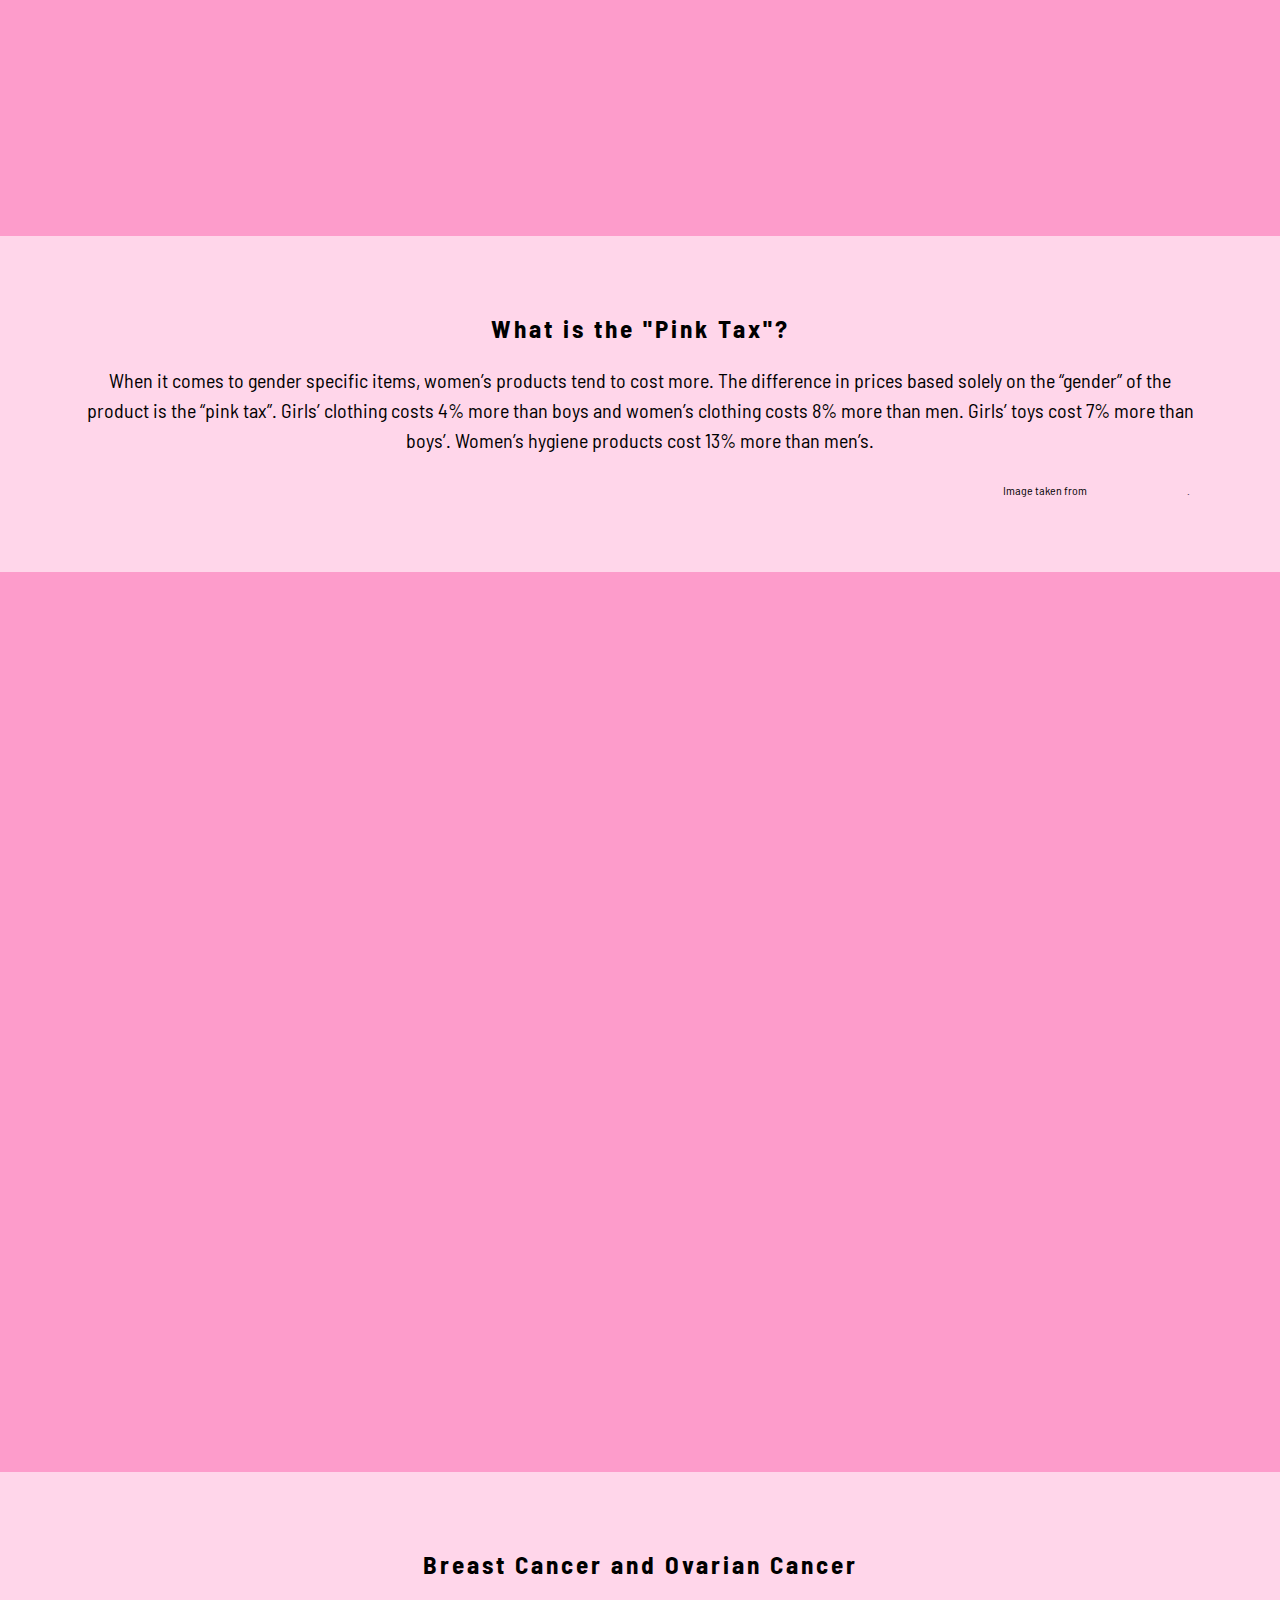
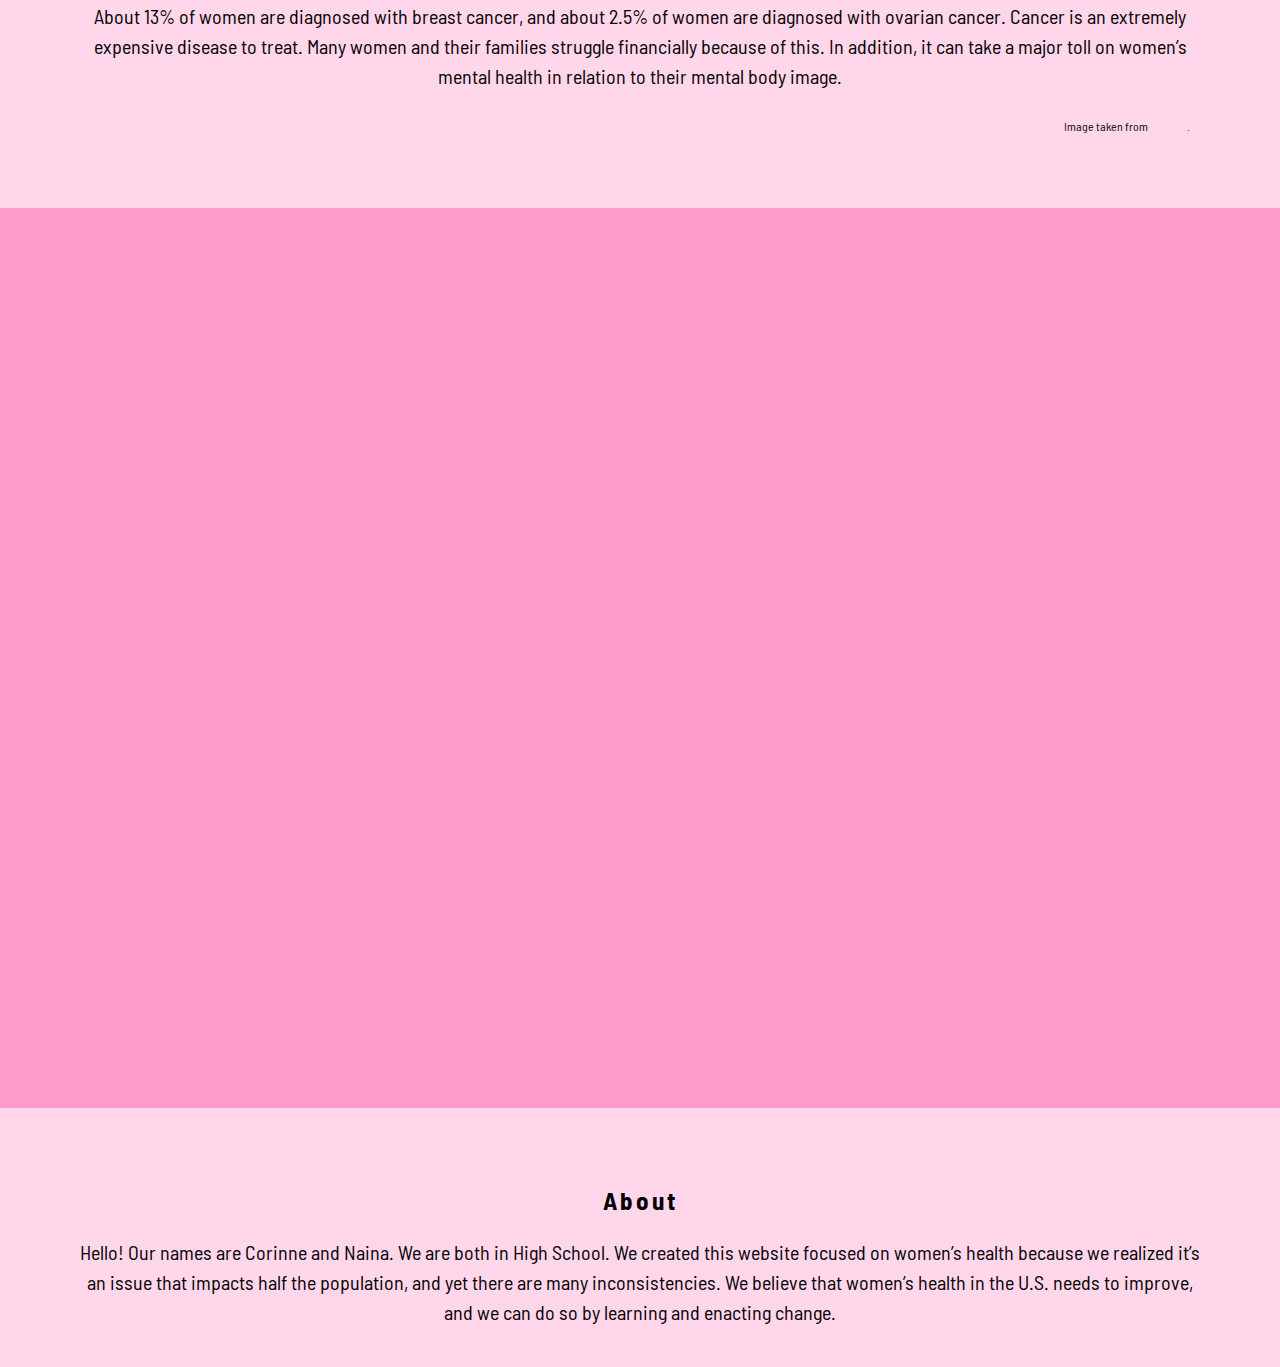
==== commit 4dab8296: "🌾🍄 Checkpoint ./take-action.css:18533656/81 ./index.html:18565948/841 ./abortion.html:18565948/1017 " ====
--- a/index.html
+++ b/index.html
@@ -30,9 +30,10 @@
       <ul class="nav-bar">
         <li class="nav"><a href="resources.html">Resources</a></li>
         <li class="nav"><a href="take-action.html">Take Action</a></li>
+        <li class="nav"><a href="resources.html">Cancer</a></li>
         <li class="nav"><a href="abortion.html">Reproductive Health</a></li>
         <li class="nav">
-          <a href="menstrual-products.html">Menstrual Products</a>
+          <a href="menstrual-products.html">Personal Care Products</a>
         </li>
         <li class="nav"><a href="index.html">Home</a></li>
       </ul>
--- a/take-action.css
+++ b/take-action.css
@@ -5,6 +5,34 @@
 /******************************************************/
 /***************** ACTION ITEM LIST *******************/
 /******************************************************/
+.take-action{
+  height:100%;
+  width:100%
+  
+}
+.resources{
+  height:100%;
+  width:100%
+  
+}
+.take-action-full{
+height:100%;
+  
+}
+
+
+
+h1 {
+  margin: 2%;
+  color: black;
+  font-size: 50px;
+  text-align: center;
+  letter-spacing: 5px;
+  line-height: 60px;
+  font-family: "Barlow Semi Condensed", sans-serif;
+  background-color: #fd9ccbff;
+  border: 2px solid #FFEFFC;
+}
 
 .page-header-action {
   width: 100%;
@@ -22,7 +50,7 @@
   text-align: center;
   font-family: "Jaldi", sans-serif;
   display: flex;
-  width: 500px;
+  
 }
 
 .intro-resources {
@@ -46,12 +74,13 @@
   margin: 5% 0;
   width: 90%;
 
-  flex-direction: row;
-  flex-wrap: nowrap;
-  justify-content: center;
-  align-items: start;
-  
-  /*border-style: dotted;*/ /*Uncomment to see the outline of the container*/
+  align-text:center;
+  width:100%;
+  display: flex;
+  flex-wrap: nowrap;
+  flex-direction: row;
+  justify-content: space-around;
+  border-style: dotted; /*Uncomment to see the outline of the container*/
 }
 
 /* Left box under title; item in .flex-container */
@@ -69,6 +98,8 @@
   flex-grow: 2;
   font-family: "Jaldi", sans-serif;
   font-size: 16px;
+  text-align:center;
+  
   /*border-style: dotted;*/ /*Uncomment to see the outline of the container*/
 }
 
@@ -97,6 +128,7 @@
   padding-bottom: 15px;
   border-style: solid;
   border-color: #fd9ccbff;
+  
   /*border-style: dotted;*/ /*Uncomment to see the outline of the container*/
 }
 
@@ -242,3 +274,270 @@
     margin-right: 10%;
   }
 }
+
+
+
+
+.page-header-action {
+  width: 100%;
+  position: absolute;
+  text-transform: uppercase;
+  background-color: #FFD6EA;
+  font-family: "Barlow Semi Condensed", sans-serif; /* Change the font */
+}
+
+.intro-text-resources {
+  margin: 8px;
+  color: black; /* Add the color of your font */
+  font-size: 20px; /* Add your font size*/
+  letter-spacing: 2px; /* Adds space between letters */
+  line-height: 1.4em; /* Adds space between lines */
+  text-align: center;
+  font-family: "Jaldi", sans-serif;
+  display: flex;
+  width: 500px;
+}
+
+.intro-resources {
+  display: flex;
+  flex-wrap: nowrap;
+  flex-direction: row;
+  justify-content: space-around;
+ 
+}
+
+
+
+
+.box123-resources {
+  width:100%;
+  display: flex;
+  flex-wrap: nowrap;
+  flex-direction: row;
+  justify-content: space-around;
+ 
+}
+
+.box1-text-resources{
+  margin: 8px;
+  margin-left:15px;
+  margin-right:15px;
+  color: black; /* Add the color of your font */
+  font-size: 20px; /* Add your font size*/
+  letter-spacing: 0px; /* Adds space between letters */
+  line-height: 20px; /* Adds space between lines */
+  text-align: center;
+  font-family: "Jaldi", sans-serif;
+  display: flex;
+  width:500px;
+  background-color:#fd9ccbff;
+  flex-direction:column;
+  padding:8px;
+  border: 8px solid white;
+  border-radius:20%;
+  
+}
+
+.box2-text-resources{
+  margin: 8px;
+  margin-left:15px;
+  margin-right:15px;
+  color: black; /* Add the color of your font */
+  font-size: 20px; /* Add your font size*/
+  letter-spacing: 0px; /* Adds space between letters */
+  line-height: 20px; /* Adds space between lines */
+  text-align: center;
+  font-family: "Jaldi", sans-serif;
+  display: flex;
+  width:500px;
+  background-color:#fd9ccbff;
+  flex-direction:column;
+  padding:8px;
+   border: 8px solid white;
+  border-radius:20%;
+}
+
+.box3-text-resources{
+  margin: 8px;
+  margin-left:15px;
+  margin-right:15px;
+  color: black; /* Add the color of your font */
+  font-size: 20px; /* Add your font size*/
+  letter-spacing: 0px; /* Adds space between letters */
+  line-height: 20px; /* Adds space between lines */
+  text-align: center;
+  font-family: "Jaldi", sans-serif;
+  display: flex;
+  width:500px;
+  background-color:#fd9ccbff;
+  flex-direction:column;
+   border: 8px solid white;
+  border-radius:20%;
+}
+
+.box456-resources {
+  width:100%;
+  display: flex;
+  flex-wrap: nowrap;
+  flex-direction: row;
+  justify-content: space-around;
+ 
+}
+
+.box4-text-resources{
+  margin: 8px;
+  margin-left:15px;
+  margin-right:15px;
+  color: black; /* Add the color of your font */
+  font-size: 20px; /* Add your font size*/
+  letter-spacing: 0px; /* Adds space between letters */
+  line-height: 20px; /* Adds space between lines */
+  text-align: center;
+  font-family: "Jaldi", sans-serif;
+  display: flex;
+  width:500px;
+  background-color:#fd9ccbff;
+  flex-direction:column;
+  padding:8px;
+  border: 8px solid white;
+  border-radius:20%;
+  
+}
+
+.box5-text-resources{
+  margin: 8px;
+  margin-left:15px;
+  margin-right:15px;
+  color: black; /* Add the color of your font */
+  font-size: 20px; /* Add your font size*/
+  letter-spacing: 0px; /* Adds space between letters */
+  line-height: 20px; /* Adds space between lines */
+  text-align: center;
+  font-family: "Jaldi", sans-serif;
+  display: flex;
+  width:500px;
+  background-color:#fd9ccbff;
+  flex-direction:column;
+  padding:8px;
+   border: 8px solid white;
+  border-radius:20%;
+}
+
+.box6-text-resources{
+  margin: 8px;
+  margin-left:15px;
+  margin-right:15px;
+  color: black; /* Add the color of your font */
+  font-size: 20px; /* Add your font size*/
+  letter-spacing: 0px; /* Adds space between letters */
+  line-height: 20px; /* Adds space between lines */
+  text-align: center;
+  font-family: "Jaldi", sans-serif;
+  display: flex;
+  width:500px;
+  background-color:#fd9ccbff;
+  flex-direction:column;
+   border: 8px solid white;
+  border-radius:20%;
+}
+
+
+.box7-resources {
+  width:100%;
+  display: flex;
+  flex-wrap: nowrap;
+  flex-direction: row;
+  justify-content: space-around;
+ 
+}
+
+.box7-text-resources{
+  margin: 8px;
+  margin-left:15px;
+  margin-right:15px;
+  color: black; /* Add the color of your font */
+  font-size: 20px; /* Add your font size*/
+  letter-spacing: 0px; /* Adds space between letters */
+  line-height: 20px; /* Adds space between lines */
+  text-align: center;
+  font-family: "Jaldi", sans-serif;
+  display: flex;
+  width:500px;
+  background-color:#fd9ccbff;
+  flex-direction:column;
+  padding:8px;
+  border: 8px solid white;
+  border-radius:20%;
+  
+}
+
+/* Flexbox container that holds all flex items */
+.flex-container-action {
+  display: flex;
+
+  position: absolute;
+  padding: 0.5em 0;
+  align-items: center;
+
+  left: 5%;
+  right: 5%;
+
+  margin: 5% 0;
+  width: 90%;
+
+  flex-direction: row;
+  flex-wrap: nowrap;
+  justify-content: center;
+  align-items: start;
+/*   border-style: dotted;*/ /*Uncomment to see the outline of the container */
+}
+
+/******************************************************/
+/** CHANGE TAKE-ACTION.HTML CSS BASED ON SCREEN SIZE **/
+/******************************************************/
+
+/* IF THE SCREEN IS ~~700 OR LESS~~ IMPLEMENT THESE RULES */
+
+@media only screen and (max-width: 700px) {
+  .flex-container-action {
+    flex-wrap: wrap;
+  }
+}
+
+/* IF THE SCREEN IS ~~701 OR MORE~~ IMPLEMENT THESE RULES */
+
+@media only screen and (min-width: 702px) {
+  .flex-container-action {
+    flex-wrap: wrap;
+  }
+
+  .left-container {
+    width: 50%;
+    margin-right: 10%;
+  }
+}
+
+/* IF THE SCREEN IS ~~1000 OR MORE~~ IMPLEMENT THESE RULES */
+@media only screen and (min-width: 1000px) {
+  .flex-container-action {
+    flex-wrap: nowrap;
+  }
+}
+
+/* IF THE SCREEN IS ~~1250 OR MORE~~ IMPLEMENT THESE RULES */
+@media only screen and (min-width: 1250px) {
+  .flex-container-action {
+    flex-wrap: nowrap;
+  }
+
+  #list-container {
+    background-color: white;
+    border-radius: 15px;
+    padding: 20px 20px 40px 40px;
+  }
+
+  .left-container {
+    width: 50%;
+    margin-right: 10%;
+  }
+}
--- a/resources.css
+++ b/resources.css
@@ -5,7 +5,9 @@
   background-color: #FFD6EA;
   font-family: "Barlow Semi Condensed", sans-serif; /* Change the font */
 }
-
+.resources{
+  /*border-style: dotted;*/
+}
 .intro-text-resources {
   margin: 8px;
   color: black; /* Add the color of your font */
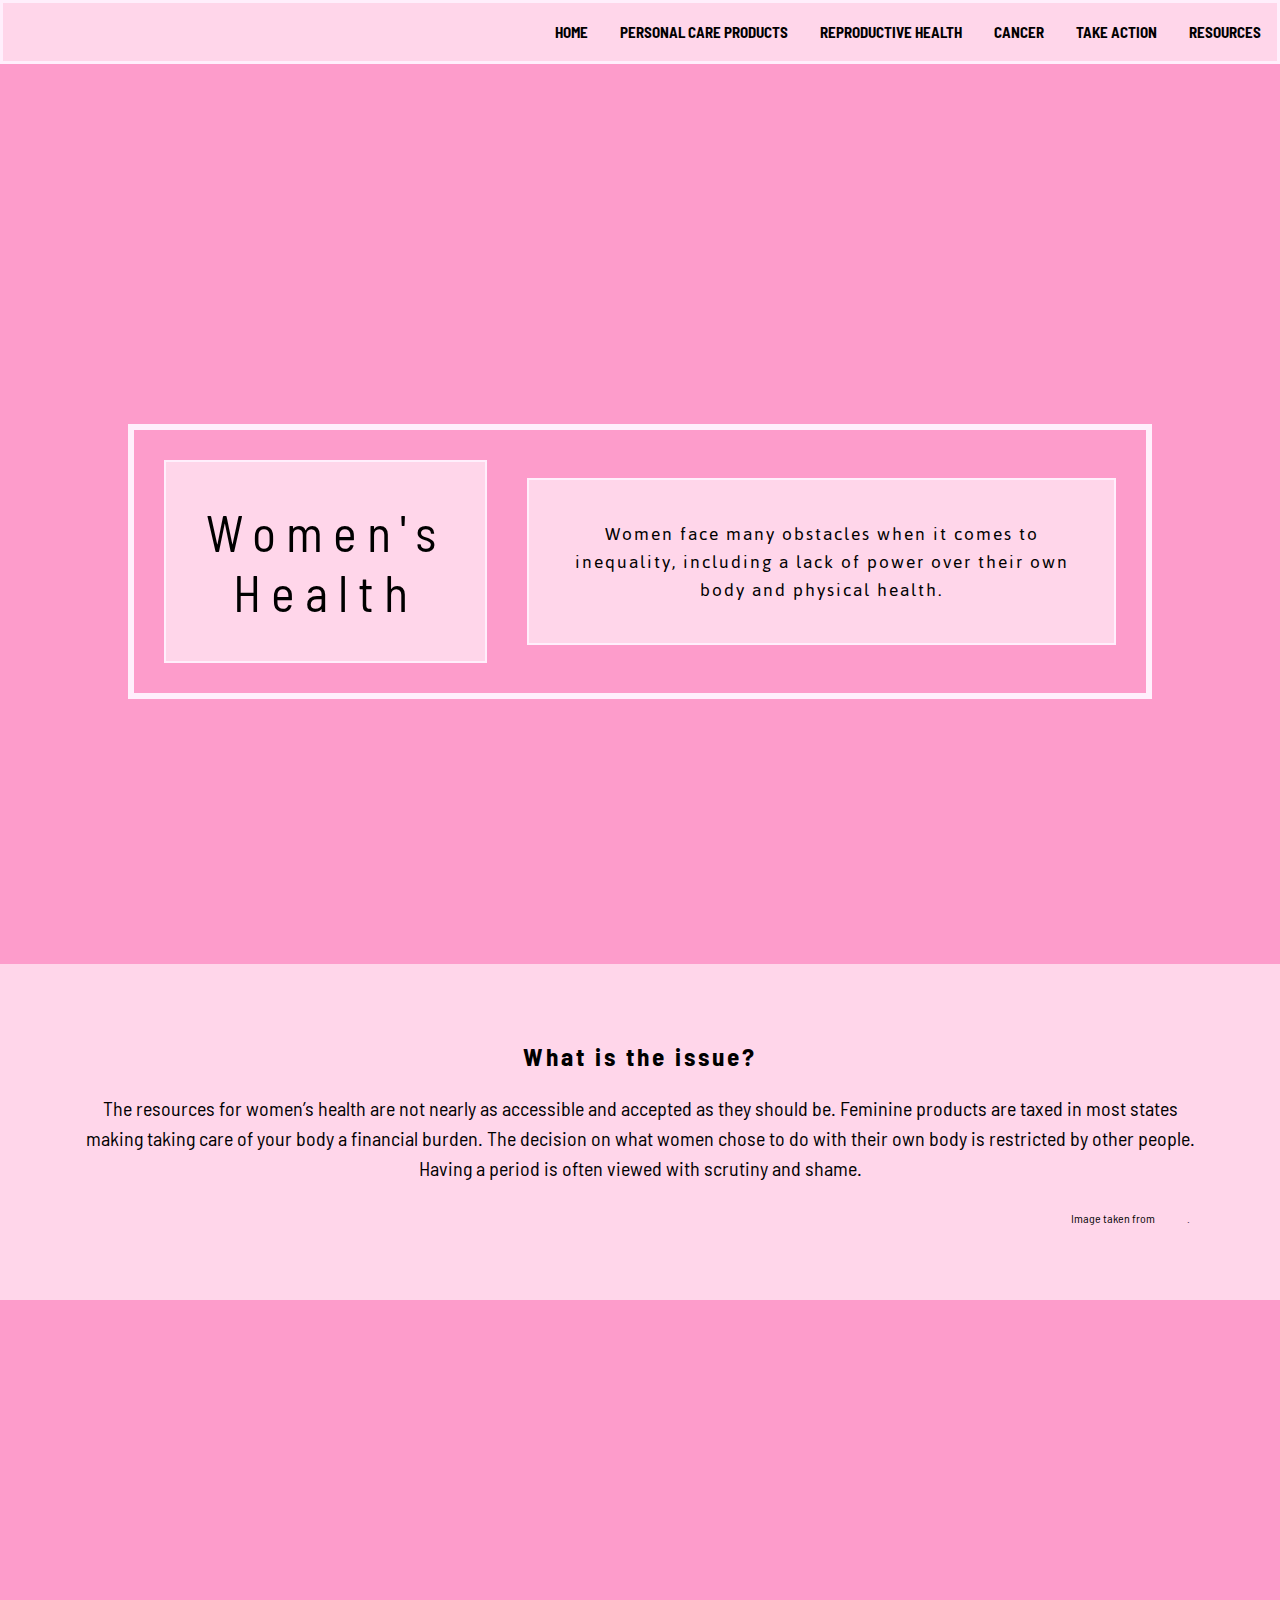
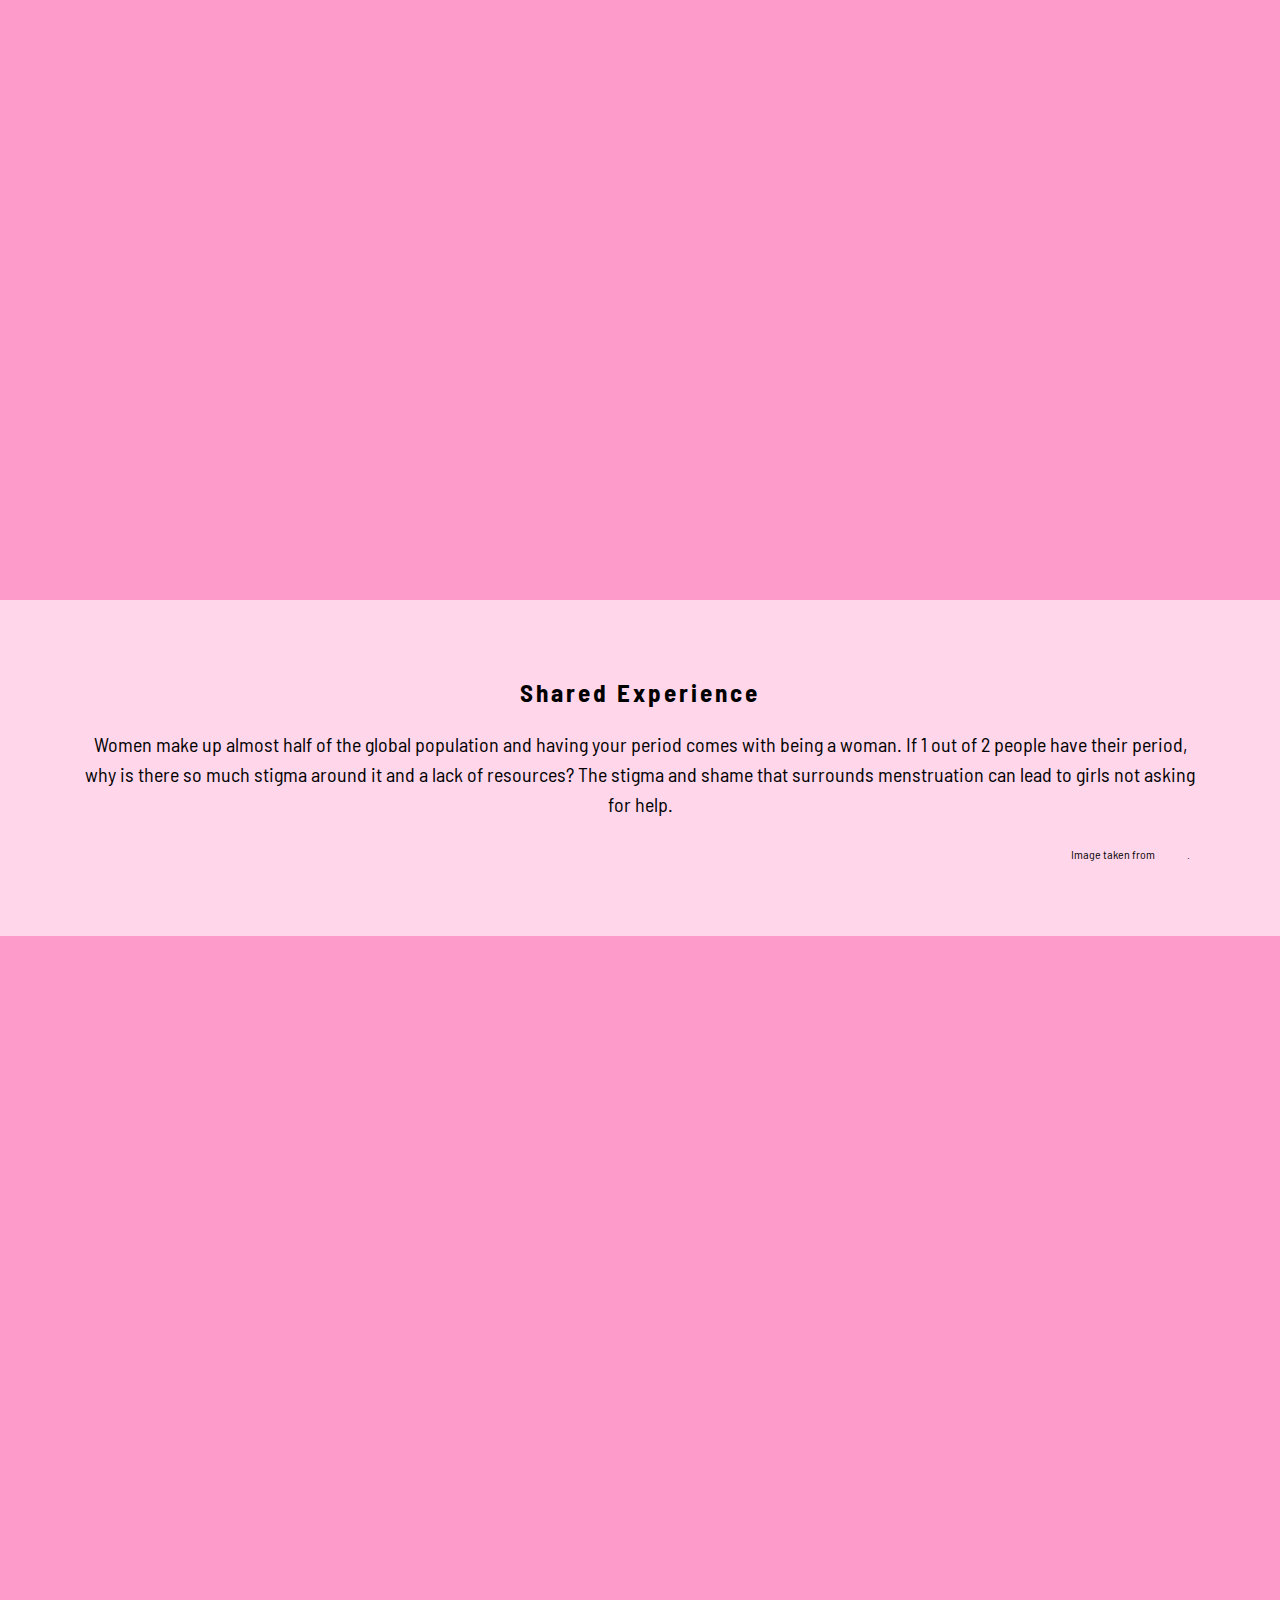
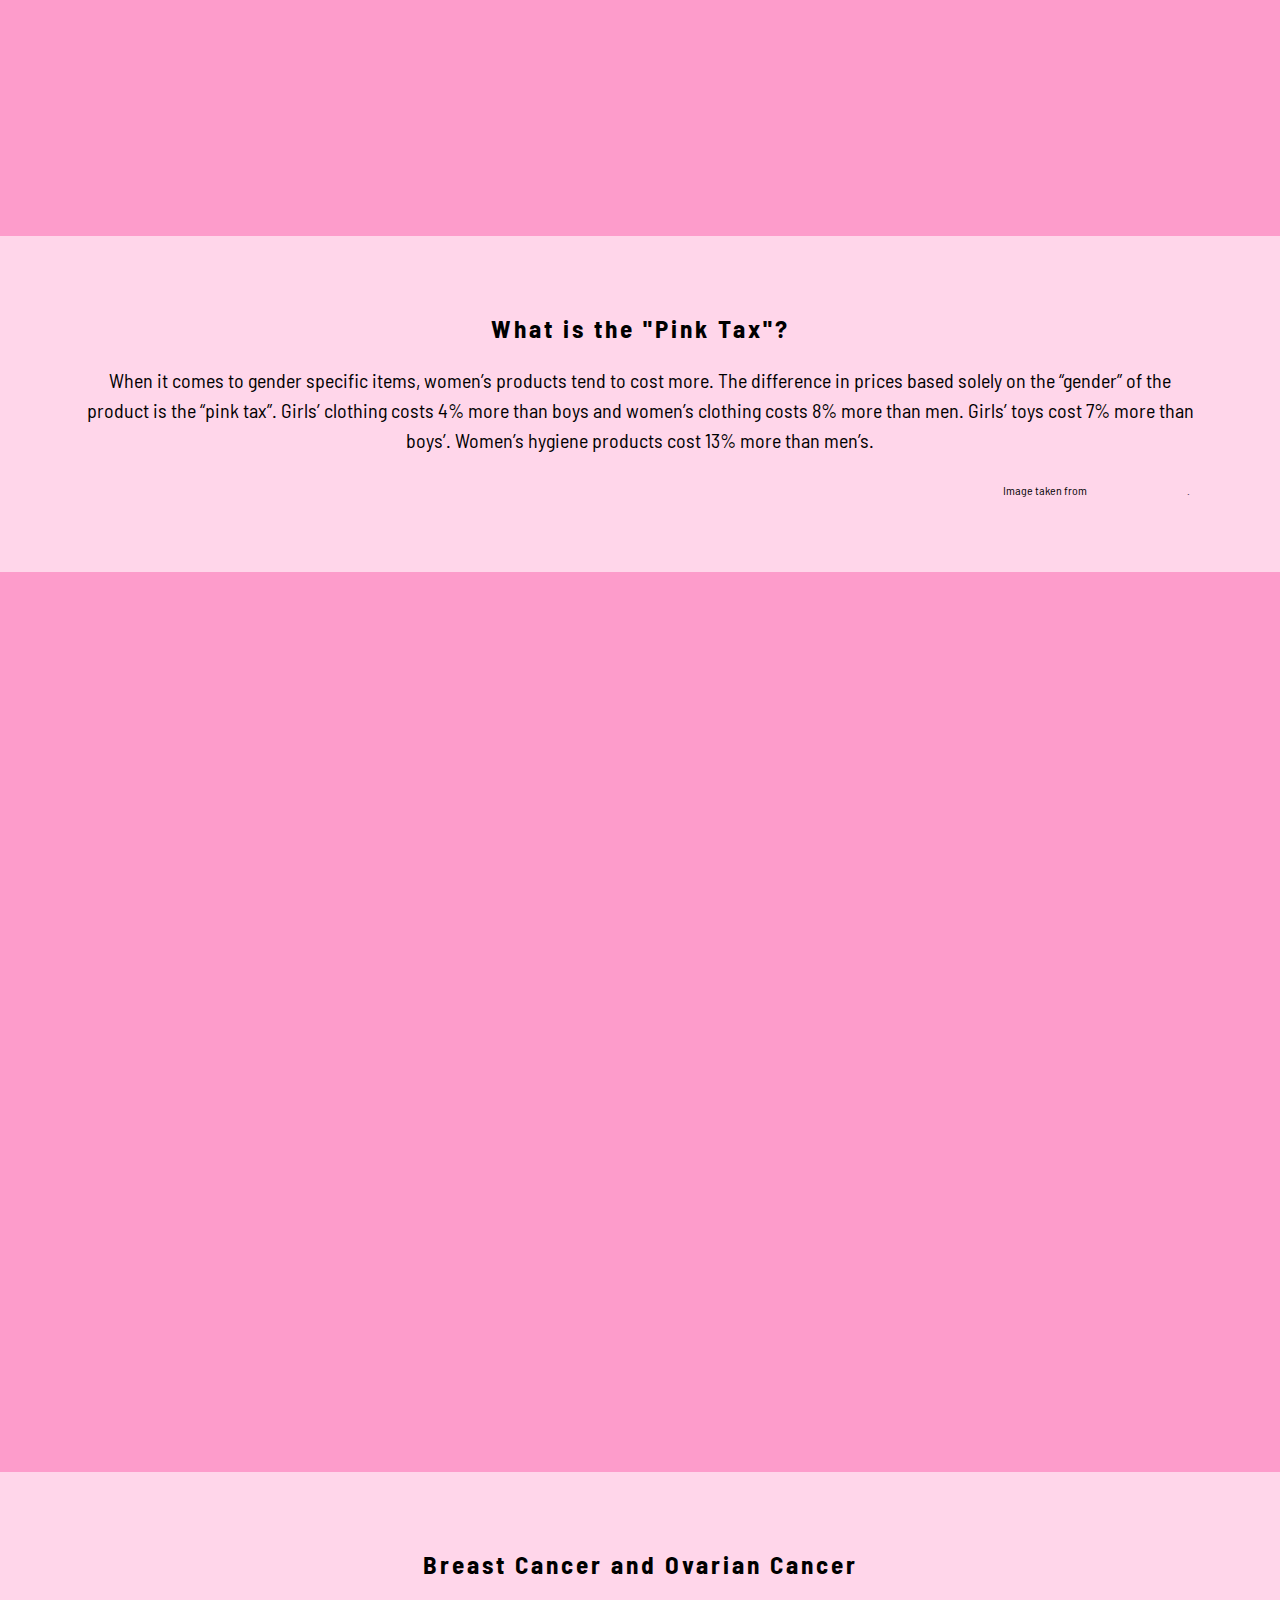
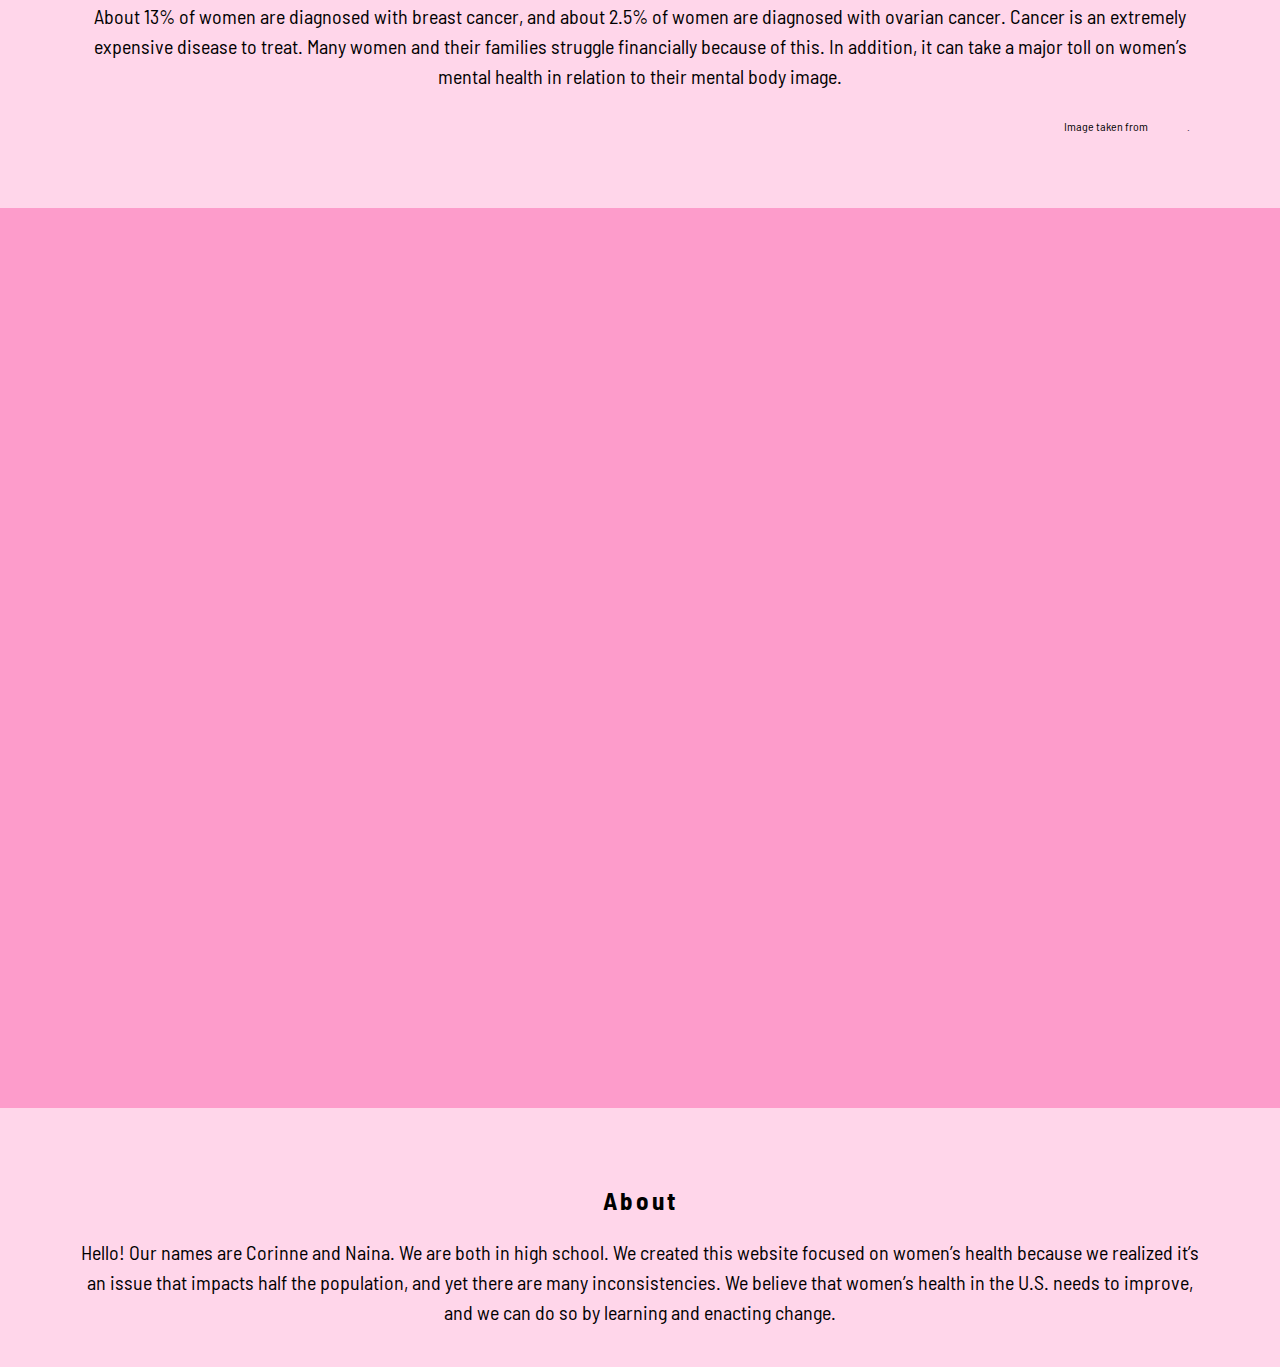
==== commit 4ee02bab: "🐣👲 Checkpoint ./take-action.html:18533656/172:18565948/2605 ./breast-ovarian-cancer.html:18565948/10" ====
--- a/index.html
+++ b/index.html
@@ -30,7 +30,7 @@
       <ul class="nav-bar">
         <li class="nav"><a href="resources.html">Resources</a></li>
         <li class="nav"><a href="take-action.html">Take Action</a></li>
-        <li class="nav"><a href="resources.html">Cancer</a></li>
+        <li class="nav"><a href="breast-ovarian-cancer.html">Cancer</a></li>
         <li class="nav"><a href="abortion.html">Reproductive Health</a></li>
         <li class="nav">
           <a href="menstrual-products.html">Personal Care Products</a>
@@ -190,7 +190,7 @@
       </h2>
 
       <p>
-        Hello! Our names are Corinne and Naina. We are both in High School. 
+        Hello! Our names are Corinne and Naina. We are both in high school. 
         We created this website focused on women’s health because we realized it’s an issue that impacts half the population, and yet there are many inconsistencies.
         We believe that women’s health in the U.S. needs to improve, and we can do so by learning and enacting change.
  
--- a/take-action.css
+++ b/take-action.css
@@ -7,14 +7,20 @@
 /******************************************************/
 .take-action{
   height:100%;
-  width:100%
-  
+  width:100%;
+  margin-bottom:7em;
+  margin:20%;
+  display:flex;
+  flex-wrap:wrap;
 }
 .resources{
   height:100%;
-  width:100%
-  
-}
+  width:100%;
+  display:flex;
+  flesx
+}
+
+
 .take-action-full{
 height:100%;
   
@@ -102,7 +108,11 @@
   
   /*border-style: dotted;*/ /*Uncomment to see the outline of the container*/
 }
-
+section.wrapper {
+  min-width: 400px; /* Minimum width of your wrapper element */
+  overflow: hidden;
+  display: inline-block;
+}
 .action-info-container img {
   width: 100%;
 }
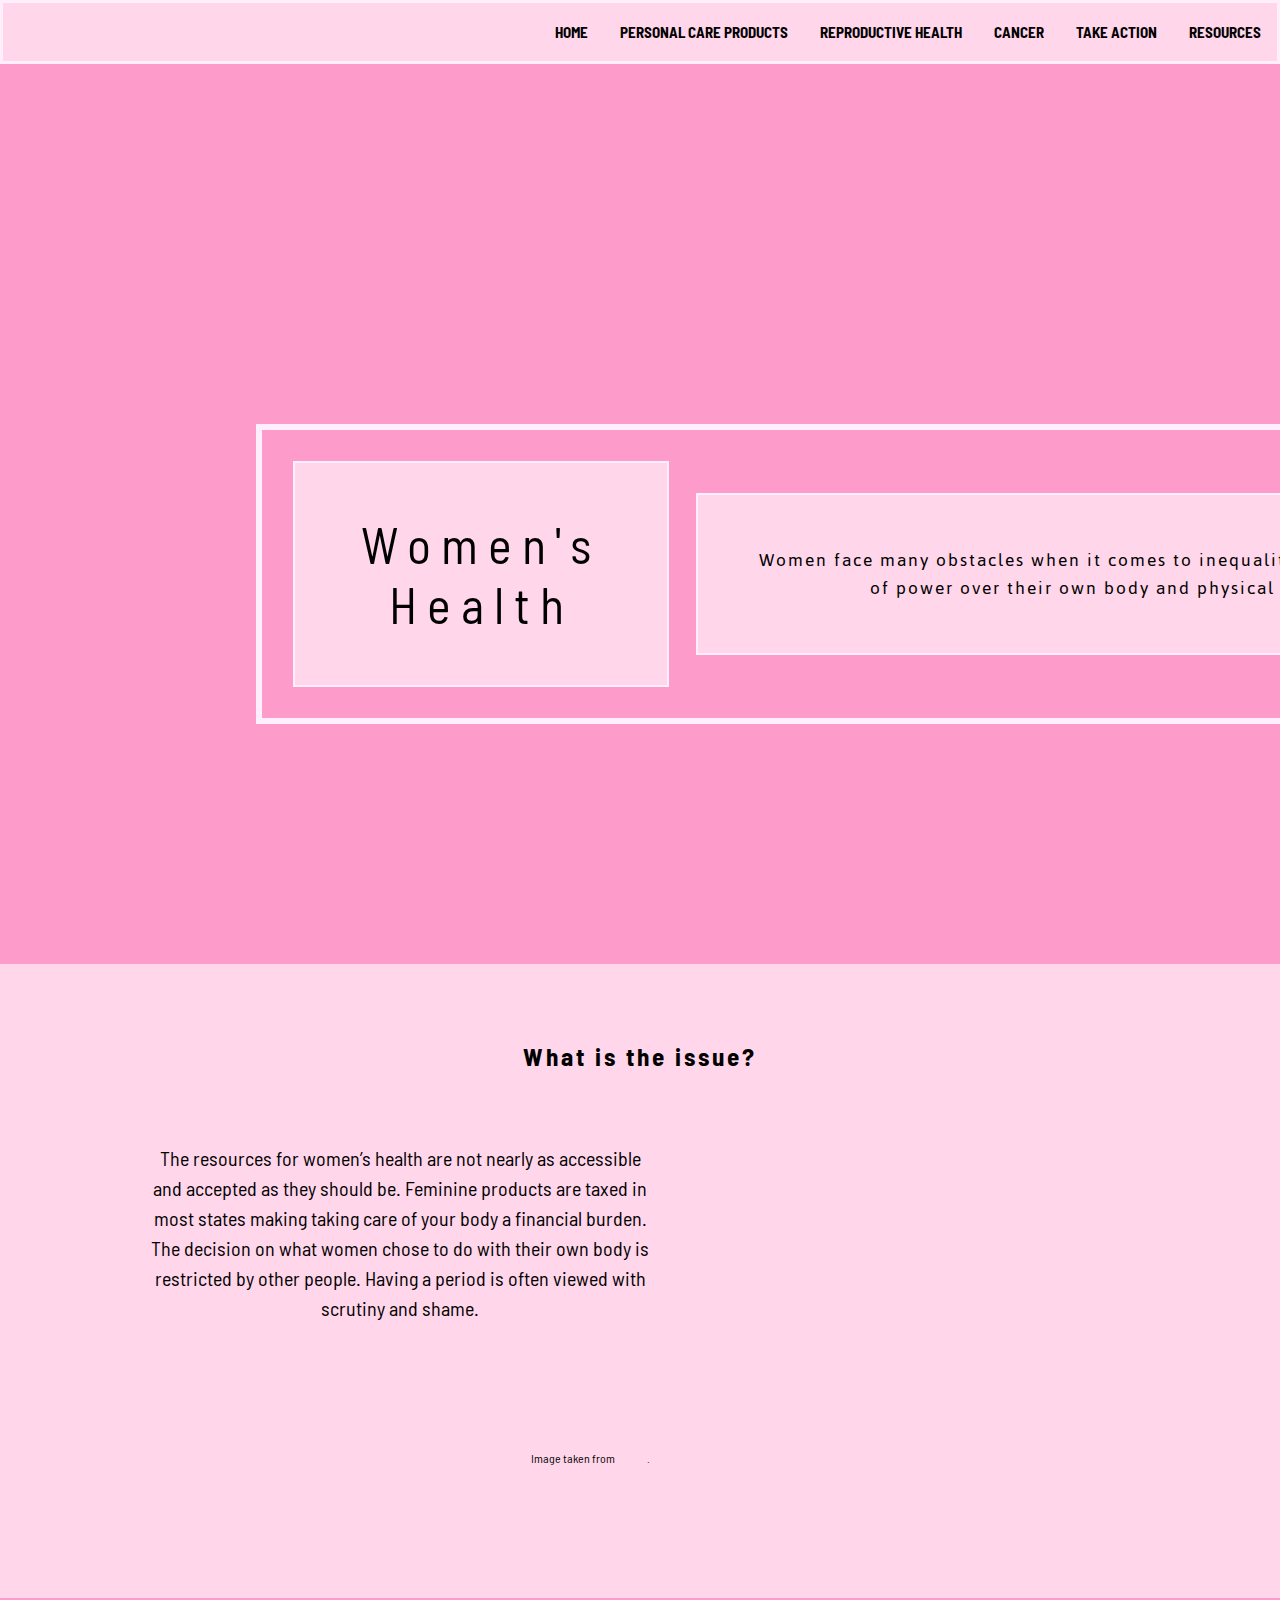
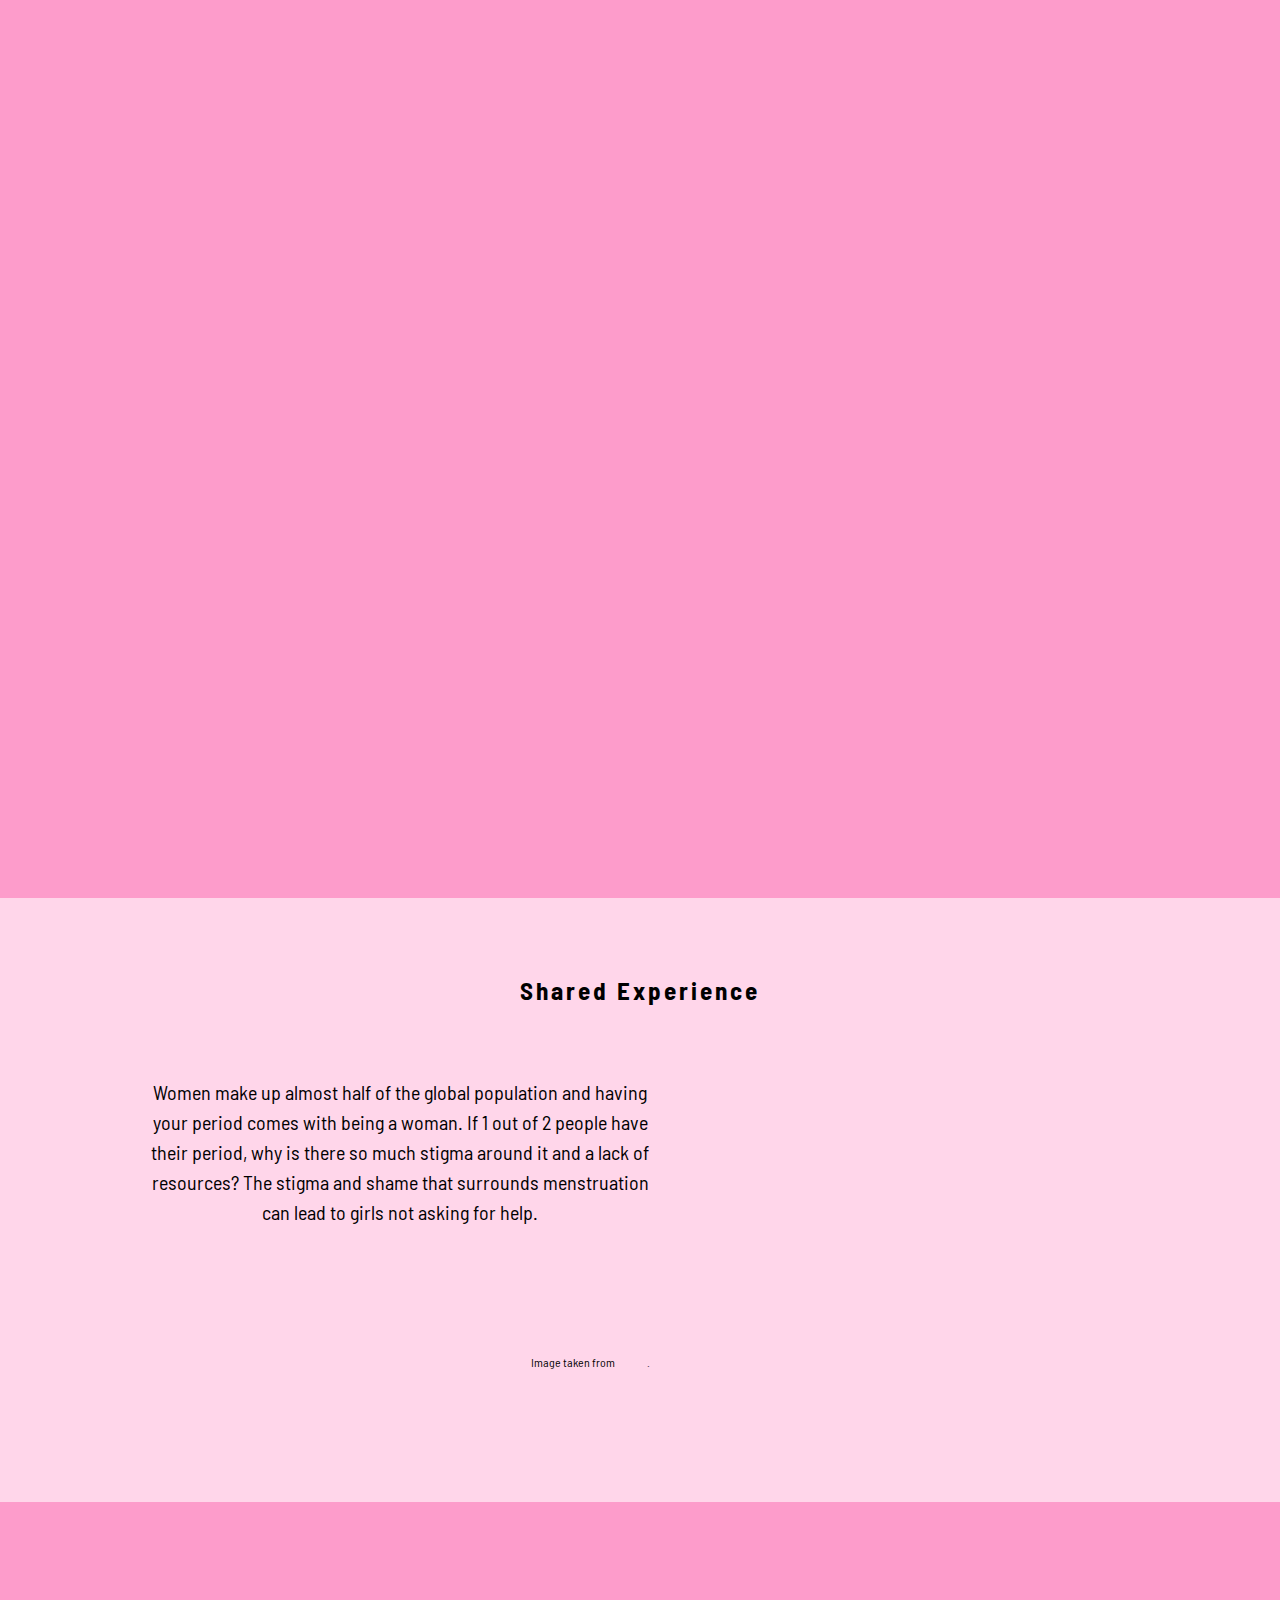
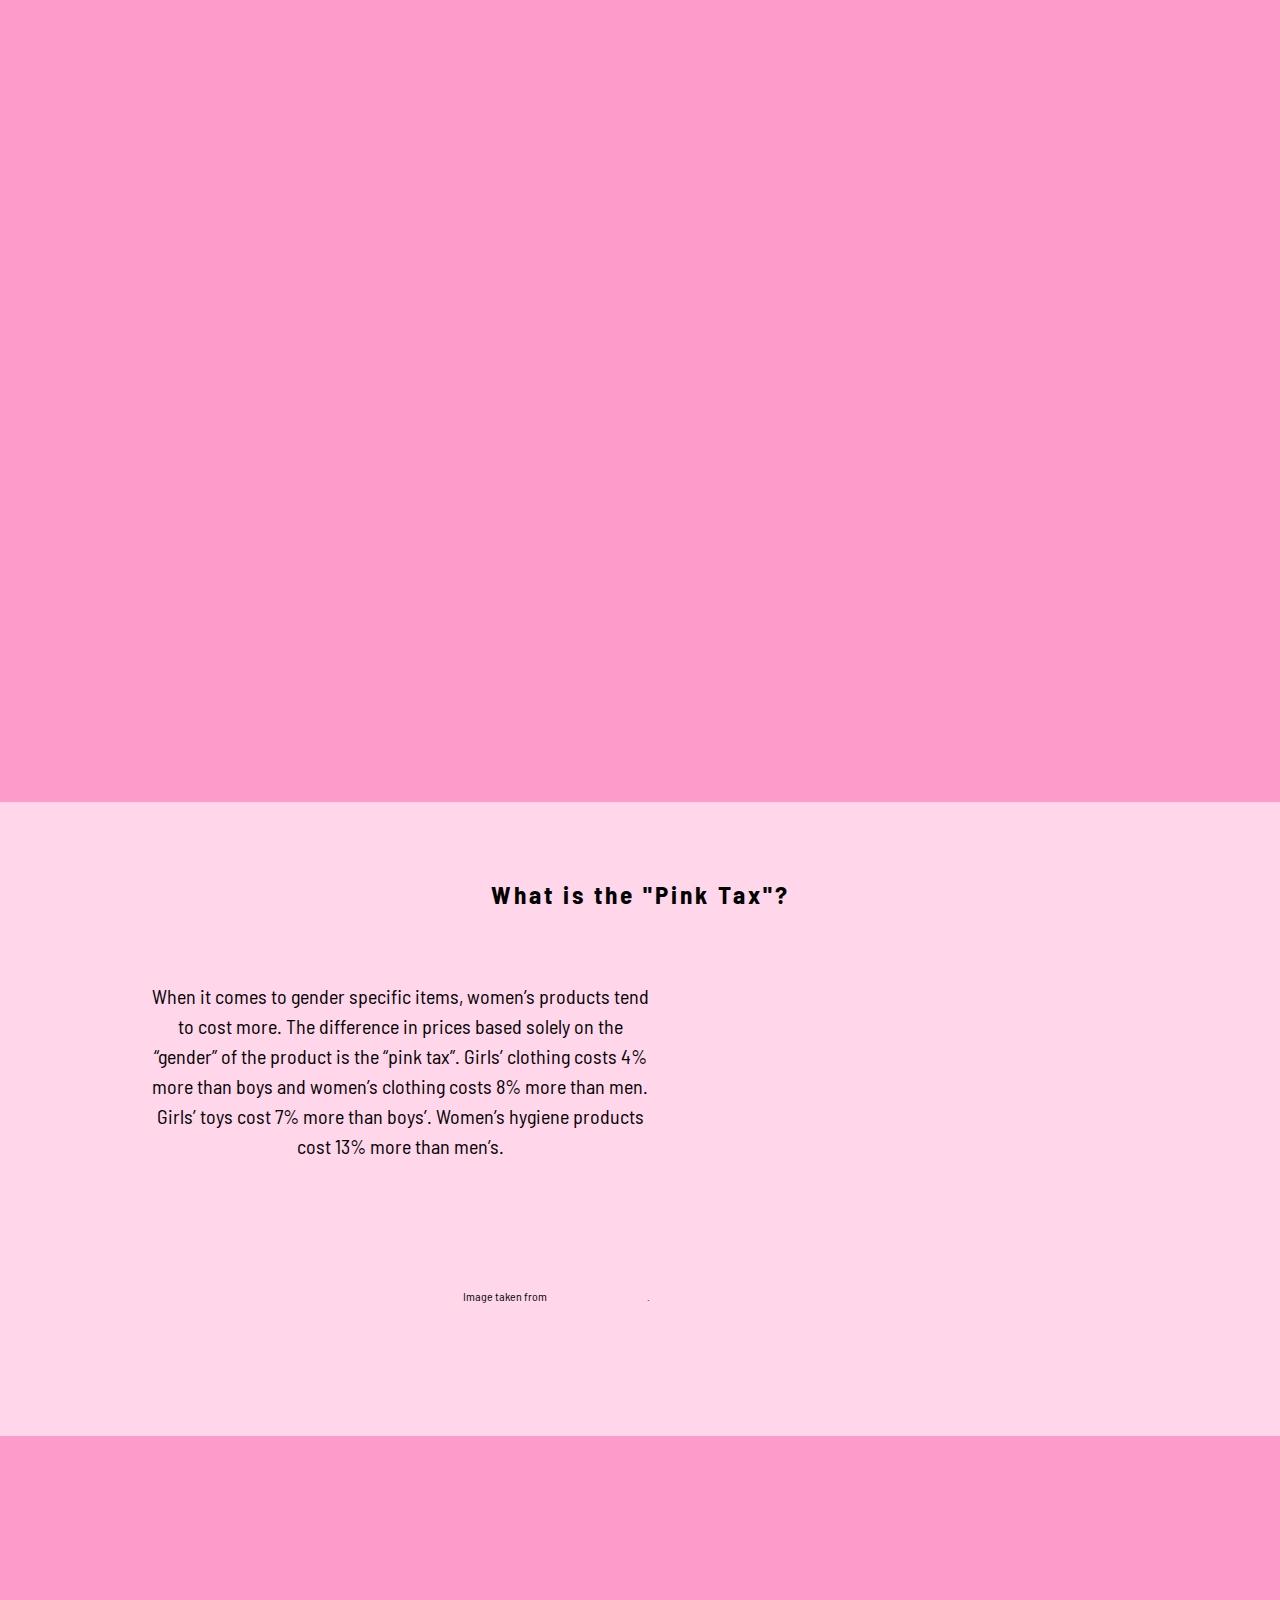
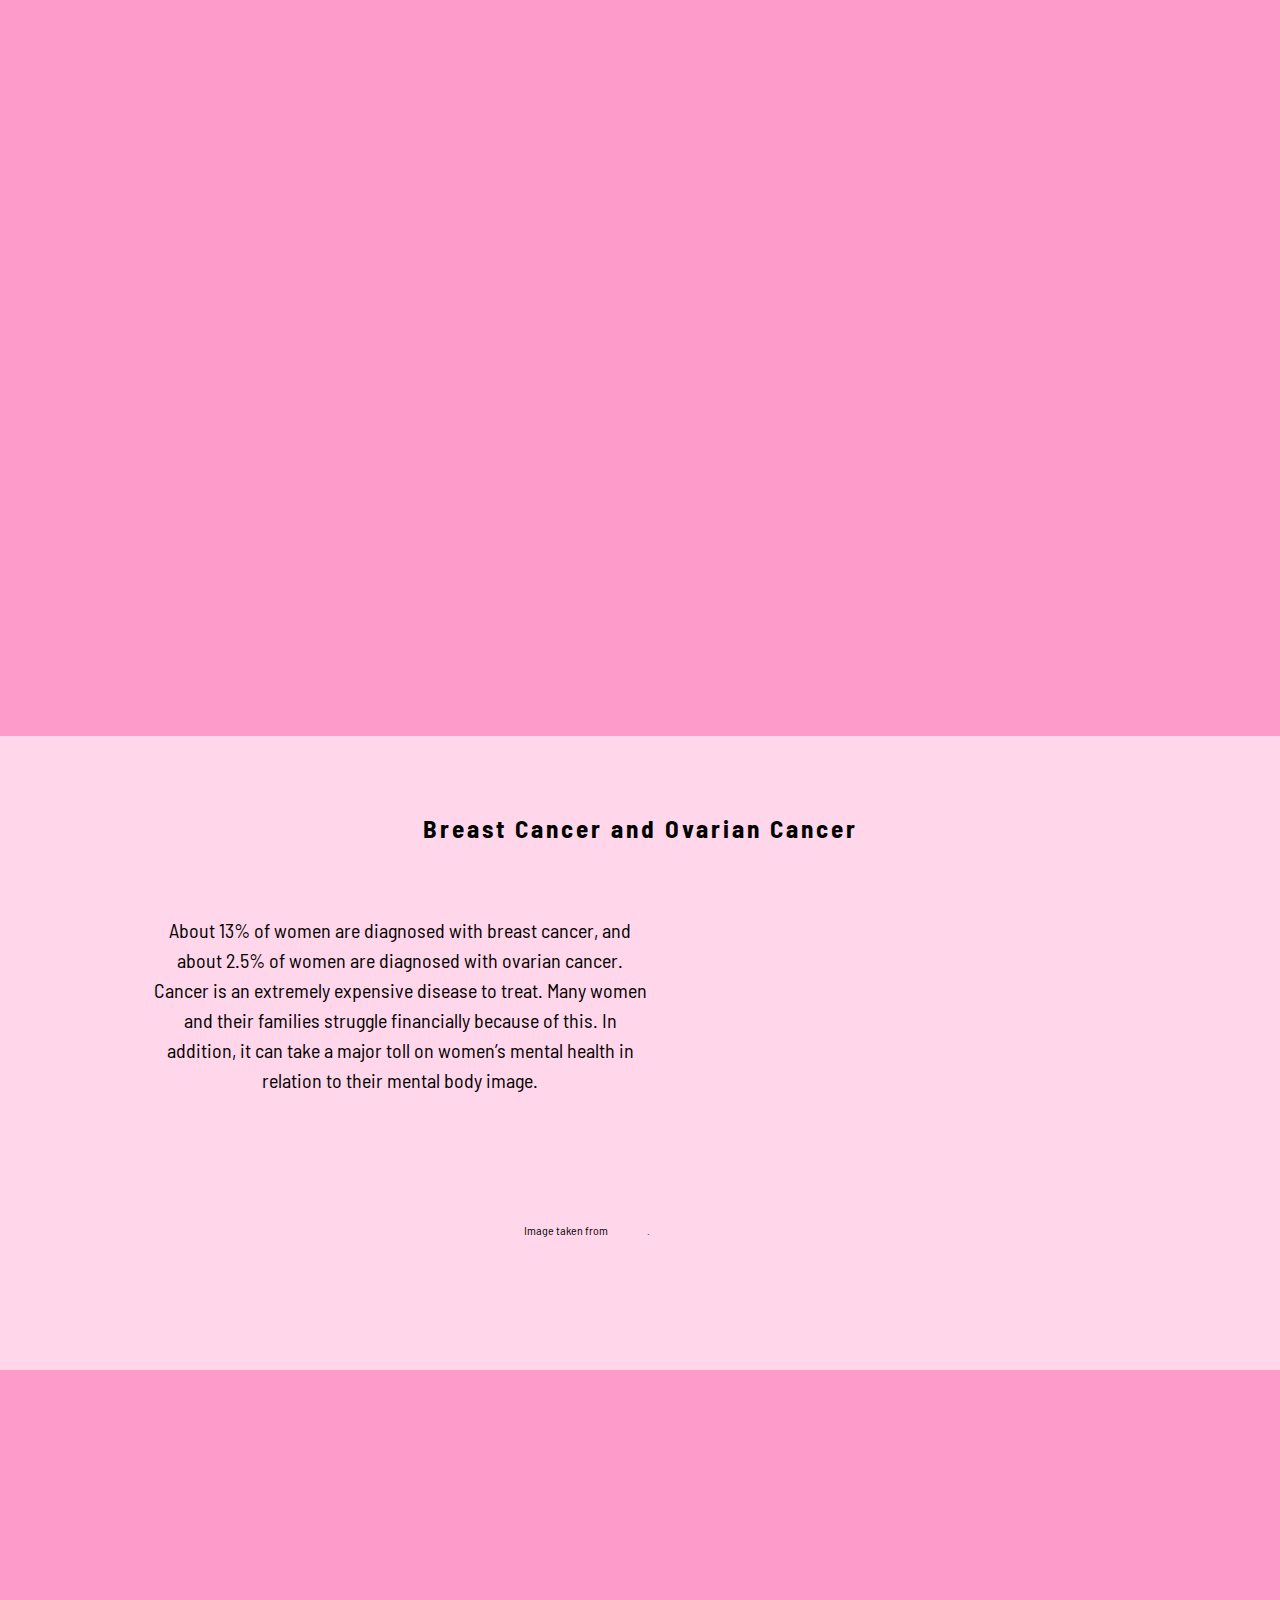
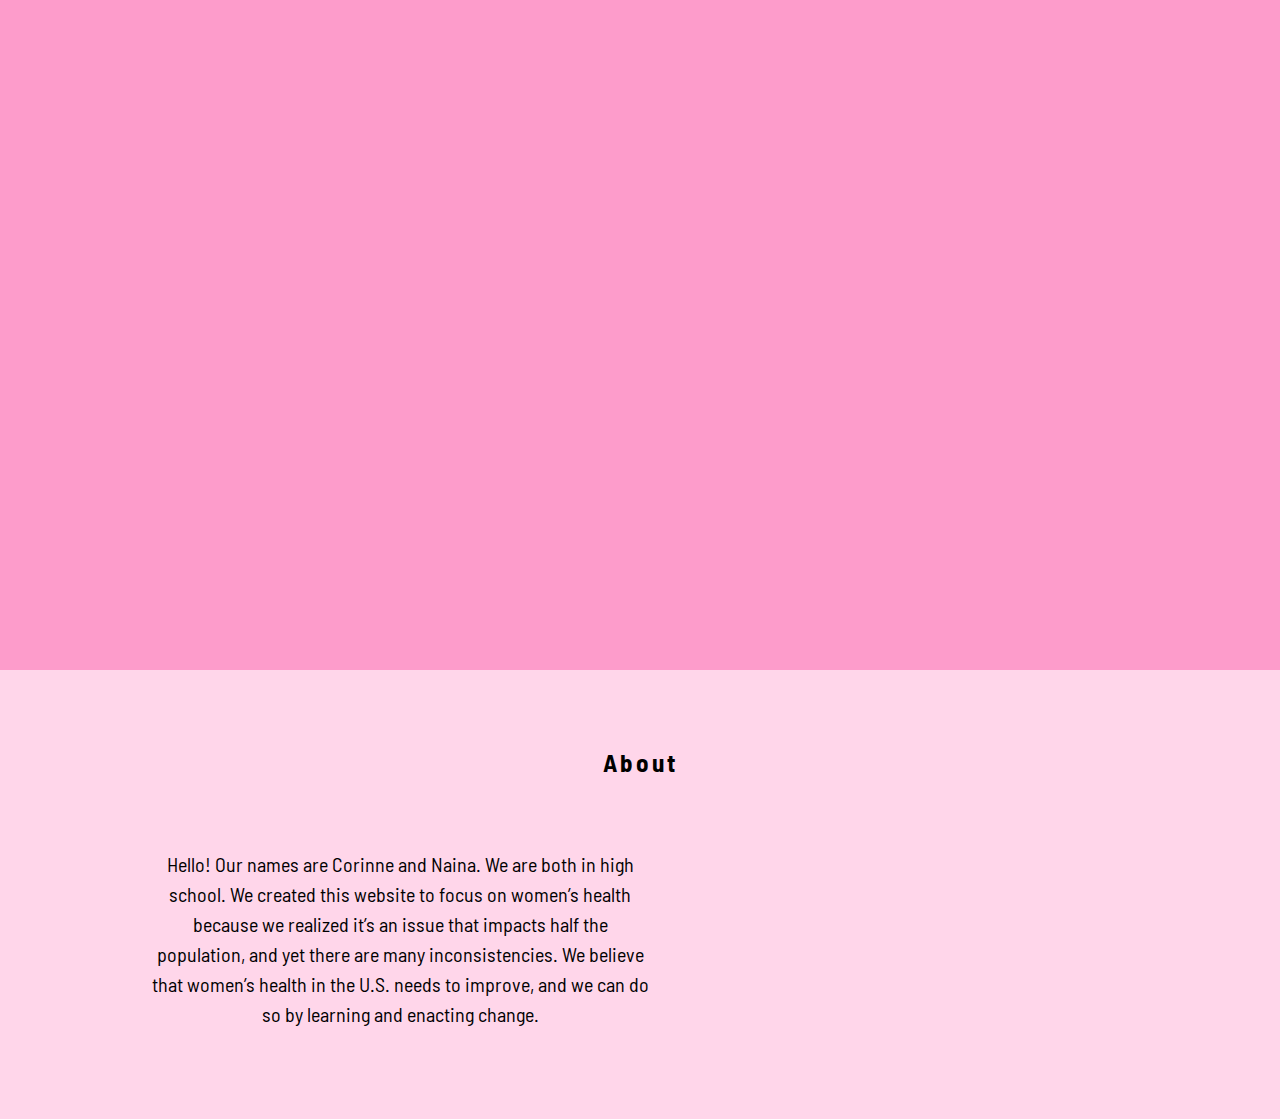
==== commit 32c761d0: "🔨☎️ Checkpoint ./take-action.css:18533656/20893 ./index.html:18565948/5 ./breast-ovarian-cancer.html" ====
--- a/index.html
+++ b/index.html
@@ -191,7 +191,7 @@
 
       <p>
         Hello! Our names are Corinne and Naina. We are both in high school. 
-        We created this website focused on women’s health because we realized it’s an issue that impacts half the population, and yet there are many inconsistencies.
+        We created this website to focus on women’s health because we realized it’s an issue that impacts half the population, and yet there are many inconsistencies.
         We believe that women’s health in the U.S. needs to improve, and we can do so by learning and enacting change.
  
       </p>
--- a/abortion.css
+++ b/abortion.css
@@ -47,6 +47,19 @@
   line-height: 1.3em;
 }
 
+h3{
+  width: 200px;
+  border: 15px;
+  padding: 10px;
+  margin: 20px;
+}
+
+p {
+  width: 500px;
+  border: 15px;
+  padding: 50px;
+  margin: 20px;
+}
 
 /*TODO: Change the color of a link when a person hovers over it*/
 p a {
@@ -59,7 +72,7 @@
 /************************************************/
 
 /* TODO: Review the CSS properties to the flexbox container for title and intro text */
-.flex-container-abortion {
+.flex-container {
   display: flex;
   flex-direction: row;
   flex-wrap: nowrap;
@@ -68,44 +81,159 @@
   width: 45em;
   width: 100%;
 
+  /* Design properties */
+  background-color: #fd9ccbff;
+  padding: 5px;
+
+  /* Positioning properties */
+  position: absolute;
+  left: 20%;
+  right: 20%;
+  top: 40%; /* Change this value to move the box up or down */
+
   /*Debugging Tip: Uncomment the line below to see the outline of the container*/
   /*border-style: dotted;*/
 }
 
-/* TODO: Review the CSS properties to the flex item for the heading (the left box) */
-
 /* TODO: Review the CSS properties to the flex item for the intro text (the right box) */
-.intro-text-abortion {
+.intro-text {
+  background-color: #FFD6EAFF; /* Add your own background color */
+  padding: 4%;
+  margin: 2%;
+  margin-left: 1px;
+  color: black; /* Add the color of your font */
+  font-size: 20px; /* Add your font size*/
+  letter-spacing: 2px; /* Adds space between letters */
+  line-height: 1.4em; /* Adds space between lines */
+  text-align: center;
+  font-family: "Jaldi", sans-serif;
+
+  /*Debugging Tip: Uncomment the line below to see the outline of the container*/
+  /*border-style: dotted;*/
+}
+
+/************************************************/
+/*************** PARALLAX SCROLL ****************/
+/************************************************/
+
+/*-----------TEXT SECTIONS-----------*/
+
+/* TODO (optional): Change the background color and/or text alignment */
+
+.text-section-menstrual {
   background-color: #FD9CCB;
   padding: 20px 45px;
   margin: 35px;
   text-align: center;
 }
 
-/*Debugging Tip: Uncomment the line below to see the outline of the container*/
-/*border-style: dotted;*/
-
-/************************************************/
-/*************** PARALLAX SCROLL ****************/
-/************************************************/
-
-/*-----------TEXT SECTIONS-----------*/
-
-/* TODO (optional): Change the background color and/or text alignment */
-
-.text-section-abortion {
-  background-color: #FD9CCB;
-  padding: 20px 45px;
-  margin: 35px;
-  text-align: center;
-}
+.menstrual-taxes-text {
+  width: 700px;
+  border: 15px;
+  padding: 75px;
+  margin: 20px;
+  margin: 8px;
+  color: black; 
+  font-size: 20px; 
+  letter-spacing: 2px; 
+  line-height: 1.4em; 
+  text-align: left;
+  font-family: "Jaldi", sans-serif;
+  display: flex;
+  width: 600px;
+  position: relative; bottom: -100px; left: -50px;
+}
+.menstrual-taxes {
+  display: flex;
+  flex-wrap: nowrap;
+  flex-direction: row;
+  justify-content: space-around;
+ 
+}
+.menstrual-taxes-img {
+  display: flex;
+  margin: 50px;
+  float:right;
+  position: relative; top: 90px;
+  border: 8px solid white;
+  border-radius:0%;
+  
+}
+
+
+.pink-tax {
+  display: flex;
+  flex-wrap: nowrap;
+  flex-direction: row;
+  justify-content: space-around; 
+}
+.pink-tax-text {
+  width: 700px;
+  border: 15px;
+  padding: 75px;
+  margin: 20px;
+  color: black; 
+  font-size: 20px; 
+  letter-spacing: 2px; 
+  line-height: 1.4em; 
+  text-align: left;
+  font-family: "Jaldi", sans-serif;
+  display: flex;
+  width: 600px;
+  position: relative; bottom: -100px; left: -30px;
+}
+
+.pink-tax-img {
+  display: flex;
+  margin: 50px;
+  float:right;
+  position: relative; top: 100px; right: 0px;
+  border: 8px solid white;
+  border-radius:0%;
+} 
+
+
+.menstrual-change {
+  display: flex;
+  flex-wrap: nowrap;
+  flex-direction: row;
+  justify-content: space-around; 
+}
+.menstrual-change-text {
+  width: 700px;
+  border: 15px;
+  padding: 75px;
+  margin: 20px;
+  color: black; 
+  font-size: 20px; 
+  letter-spacing: 2px; 
+  line-height: 1.4em; 
+  text-align: left;
+  font-family: "Jaldi", sans-serif;
+  display: flex;
+  width: 600px;
+  position: relative; bottom: -100px; left: -125px;
+}
+
+.menstrual-change-img {
+  display: flex;
+  margin: 50px;
+  float:right;
+  position: relative; top: 100px; right: 40px;
+  border: 8px solid white;
+  border-radius:0%;
+  height: 450px;
+  width: 300px;
+} 
+
+
 
 /*---------IMAGE STYLING + PARALLAX PROPERTY---------*/
 
 /* TODO: Add the CSS selector for each image to the collective image rule set */
 
-.main-message-abortion,
-.image-one-abortion {
+.main-message-menstrual-products,
+.image-one-menstraul-products {
   position: relative;
   background-position: center;
   background-repeat: no-repeat;
@@ -117,12 +245,12 @@
 }
 
 /* TODO: Replace the current image URL with your own. This is the top image on your homepage. */
-.main-message-abortion {
+.main-message-menstrual-products {
   background-image: url("https://cdn.glitch.com/eb615d20-f1f4-4443-bd45-85e1d5bde77b%2Fkitten.jpg?v=1589124083210");
 }
 
 /* TODO: Replace the current image URL with your own */
-.image-one-abortion {
+.image-one-menstrual-products {
   background-image: url("https://cdn.glitch.com/eb615d20-f1f4-4443-bd45-85e1d5bde77b%2Fpuppy.jpg?v=1589146535603");
 }
 
@@ -138,9 +266,55 @@
 }
 
 /******************************************************/
-/***** CHANGE INDEX.HTML CSS BASED ON SCREEN SIZE *****/
+/** CHANGE TAKE-ACTION.HTML CSS BASED ON SCREEN SIZE **/
 /******************************************************/
 
+/* IF THE SCREEN IS ~~700 OR LESS~~ IMPLEMENT THESE RULES */
+
+@media only screen and (max-width: 700px) {
+  .flex-container-action {
+    flex-wrap: wrap;
+  }
+}
+
+/* IF THE SCREEN IS ~~701 OR MORE~~ IMPLEMENT THESE RULES */
+
+@media only screen and (min-width: 702px) {
+  .flex-container-action {
+    flex-wrap: wrap;
+  }
+
+  .left-container {
+    width: 50%;
+    margin-right: 10%;
+  }
+}
+
+/* IF THE SCREEN IS ~~1000 OR MORE~~ IMPLEMENT THESE RULES */
+@media only screen and (min-width: 1000px) {
+  .flex-container-action {
+    flex-wrap: nowrap;
+  }
+}
+
+/* IF THE SCREEN IS ~~1250 OR MORE~~ IMPLEMENT THESE RULES */
+@media only screen and (min-width: 1250px) {
+  .flex-container-action {
+    flex-wrap: nowrap;
+  }
+
+  #list-container {
+    background-color: white;
+    border-radius: 15px;
+    padding: 20px 20px 40px 40px;
+  }
+
+  .left-container {
+    width: 50%;
+    margin-right: 10%;
+  }
+}
+
 /* TODO: Add a breakpoint if the screen is 700px or less */
 
 /* TODO: Add additional breakpoints based on your website's design*/
--- a/take-action.css
+++ b/take-action.css
@@ -5,40 +5,6 @@
 /******************************************************/
 /***************** ACTION ITEM LIST *******************/
 /******************************************************/
-.take-action{
-  height:100%;
-  width:100%;
-  margin-bottom:7em;
-  margin:20%;
-  display:flex;
-  flex-wrap:wrap;
-}
-.resources{
-  height:100%;
-  width:100%;
-  display:flex;
-  flesx
-}
-
-
-.take-action-full{
-height:100%;
-  
-}
-
-
-
-h1 {
-  margin: 2%;
-  color: black;
-  font-size: 50px;
-  text-align: center;
-  letter-spacing: 5px;
-  line-height: 60px;
-  font-family: "Barlow Semi Condensed", sans-serif;
-  background-color: #fd9ccbff;
-  border: 2px solid #FFEFFC;
-}
 
 .page-header-action {
   width: 100%;
@@ -47,25 +13,7 @@
   font-family: "Barlow Semi Condensed", sans-serif;
   background-color: #fd9ccbff;
 }
-.intro-text-resources {
-  margin: 8px;
-  color: black; /* Add the color of your font */
-  font-size: 20px; /* Add your font size*/
-  letter-spacing: 2px; /* Adds space between letters */
-  line-height: 1.4em; /* Adds space between lines */
-  text-align: center;
-  font-family: "Jaldi", sans-serif;
-  display: flex;
-  
-}
-
-.intro-resources {
-  display: flex;
-  flex-wrap: nowrap;
-  flex-direction: row;
-  justify-content: space-around;
- 
-}
+
 /* Flexbox container that holds all flex items */
 .flex-container-action {
   display: flex;
@@ -80,13 +28,12 @@
   margin: 5% 0;
   width: 90%;
 
-  align-text:center;
-  width:100%;
-  display: flex;
+  flex-direction: row;
   flex-wrap: nowrap;
-  flex-direction: row;
-  justify-content: space-around;
-  border-style: dotted; /*Uncomment to see the outline of the container*/
+  justify-content: center;
+  align-items: start;
+  background-color: #ffd6eaff;
+  /*border-style: dotted;*/ /*Uncomment to see the outline of the container*/
 }
 
 /* Left box under title; item in .flex-container */
@@ -104,15 +51,9 @@
   flex-grow: 2;
   font-family: "Jaldi", sans-serif;
   font-size: 16px;
-  text-align:center;
-  
-  /*border-style: dotted;*/ /*Uncomment to see the outline of the container*/
-}
-section.wrapper {
-  min-width: 400px; /* Minimum width of your wrapper element */
-  overflow: hidden;
-  display: inline-block;
-}
+  /*border-style: dotted;*/ /*Uncomment to see the outline of the container*/
+}
+
 .action-info-container img {
   width: 100%;
 }
@@ -126,7 +67,7 @@
   padding: 35px;
   margin: 5%;
   flex-grow: 1;
-  
+  background-color: #0d9c90;
   /*border-style: dotted;*/ /*Uncomment to see the outline of the container*/
 }
 
@@ -138,7 +79,6 @@
   padding-bottom: 15px;
   border-style: solid;
   border-color: #fd9ccbff;
-  
   /*border-style: dotted;*/ /*Uncomment to see the outline of the container*/
 }
 
@@ -287,267 +227,3 @@
 
 
 
-
-.page-header-action {
-  width: 100%;
-  position: absolute;
-  text-transform: uppercase;
-  background-color: #FFD6EA;
-  font-family: "Barlow Semi Condensed", sans-serif; /* Change the font */
-}
-
-.intro-text-resources {
-  margin: 8px;
-  color: black; /* Add the color of your font */
-  font-size: 20px; /* Add your font size*/
-  letter-spacing: 2px; /* Adds space between letters */
-  line-height: 1.4em; /* Adds space between lines */
-  text-align: center;
-  font-family: "Jaldi", sans-serif;
-  display: flex;
-  width: 500px;
-}
-
-.intro-resources {
-  display: flex;
-  flex-wrap: nowrap;
-  flex-direction: row;
-  justify-content: space-around;
- 
-}
-
-
-
-
-.box123-resources {
-  width:100%;
-  display: flex;
-  flex-wrap: nowrap;
-  flex-direction: row;
-  justify-content: space-around;
- 
-}
-
-.box1-text-resources{
-  margin: 8px;
-  margin-left:15px;
-  margin-right:15px;
-  color: black; /* Add the color of your font */
-  font-size: 20px; /* Add your font size*/
-  letter-spacing: 0px; /* Adds space between letters */
-  line-height: 20px; /* Adds space between lines */
-  text-align: center;
-  font-family: "Jaldi", sans-serif;
-  display: flex;
-  width:500px;
-  background-color:#fd9ccbff;
-  flex-direction:column;
-  padding:8px;
-  border: 8px solid white;
-  border-radius:20%;
-  
-}
-
-.box2-text-resources{
-  margin: 8px;
-  margin-left:15px;
-  margin-right:15px;
-  color: black; /* Add the color of your font */
-  font-size: 20px; /* Add your font size*/
-  letter-spacing: 0px; /* Adds space between letters */
-  line-height: 20px; /* Adds space between lines */
-  text-align: center;
-  font-family: "Jaldi", sans-serif;
-  display: flex;
-  width:500px;
-  background-color:#fd9ccbff;
-  flex-direction:column;
-  padding:8px;
-   border: 8px solid white;
-  border-radius:20%;
-}
-
-.box3-text-resources{
-  margin: 8px;
-  margin-left:15px;
-  margin-right:15px;
-  color: black; /* Add the color of your font */
-  font-size: 20px; /* Add your font size*/
-  letter-spacing: 0px; /* Adds space between letters */
-  line-height: 20px; /* Adds space between lines */
-  text-align: center;
-  font-family: "Jaldi", sans-serif;
-  display: flex;
-  width:500px;
-  background-color:#fd9ccbff;
-  flex-direction:column;
-   border: 8px solid white;
-  border-radius:20%;
-}
-
-.box456-resources {
-  width:100%;
-  display: flex;
-  flex-wrap: nowrap;
-  flex-direction: row;
-  justify-content: space-around;
- 
-}
-
-.box4-text-resources{
-  margin: 8px;
-  margin-left:15px;
-  margin-right:15px;
-  color: black; /* Add the color of your font */
-  font-size: 20px; /* Add your font size*/
-  letter-spacing: 0px; /* Adds space between letters */
-  line-height: 20px; /* Adds space between lines */
-  text-align: center;
-  font-family: "Jaldi", sans-serif;
-  display: flex;
-  width:500px;
-  background-color:#fd9ccbff;
-  flex-direction:column;
-  padding:8px;
-  border: 8px solid white;
-  border-radius:20%;
-  
-}
-
-.box5-text-resources{
-  margin: 8px;
-  margin-left:15px;
-  margin-right:15px;
-  color: black; /* Add the color of your font */
-  font-size: 20px; /* Add your font size*/
-  letter-spacing: 0px; /* Adds space between letters */
-  line-height: 20px; /* Adds space between lines */
-  text-align: center;
-  font-family: "Jaldi", sans-serif;
-  display: flex;
-  width:500px;
-  background-color:#fd9ccbff;
-  flex-direction:column;
-  padding:8px;
-   border: 8px solid white;
-  border-radius:20%;
-}
-
-.box6-text-resources{
-  margin: 8px;
-  margin-left:15px;
-  margin-right:15px;
-  color: black; /* Add the color of your font */
-  font-size: 20px; /* Add your font size*/
-  letter-spacing: 0px; /* Adds space between letters */
-  line-height: 20px; /* Adds space between lines */
-  text-align: center;
-  font-family: "Jaldi", sans-serif;
-  display: flex;
-  width:500px;
-  background-color:#fd9ccbff;
-  flex-direction:column;
-   border: 8px solid white;
-  border-radius:20%;
-}
-
-
-.box7-resources {
-  width:100%;
-  display: flex;
-  flex-wrap: nowrap;
-  flex-direction: row;
-  justify-content: space-around;
- 
-}
-
-.box7-text-resources{
-  margin: 8px;
-  margin-left:15px;
-  margin-right:15px;
-  color: black; /* Add the color of your font */
-  font-size: 20px; /* Add your font size*/
-  letter-spacing: 0px; /* Adds space between letters */
-  line-height: 20px; /* Adds space between lines */
-  text-align: center;
-  font-family: "Jaldi", sans-serif;
-  display: flex;
-  width:500px;
-  background-color:#fd9ccbff;
-  flex-direction:column;
-  padding:8px;
-  border: 8px solid white;
-  border-radius:20%;
-  
-}
-
-/* Flexbox container that holds all flex items */
-.flex-container-action {
-  display: flex;
-
-  position: absolute;
-  padding: 0.5em 0;
-  align-items: center;
-
-  left: 5%;
-  right: 5%;
-
-  margin: 5% 0;
-  width: 90%;
-
-  flex-direction: row;
-  flex-wrap: nowrap;
-  justify-content: center;
-  align-items: start;
-/*   border-style: dotted;*/ /*Uncomment to see the outline of the container */
-}
-
-/******************************************************/
-/** CHANGE TAKE-ACTION.HTML CSS BASED ON SCREEN SIZE **/
-/******************************************************/
-
-/* IF THE SCREEN IS ~~700 OR LESS~~ IMPLEMENT THESE RULES */
-
-@media only screen and (max-width: 700px) {
-  .flex-container-action {
-    flex-wrap: wrap;
-  }
-}
-
-/* IF THE SCREEN IS ~~701 OR MORE~~ IMPLEMENT THESE RULES */
-
-@media only screen and (min-width: 702px) {
-  .flex-container-action {
-    flex-wrap: wrap;
-  }
-
-  .left-container {
-    width: 50%;
-    margin-right: 10%;
-  }
-}
-
-/* IF THE SCREEN IS ~~1000 OR MORE~~ IMPLEMENT THESE RULES */
-@media only screen and (min-width: 1000px) {
-  .flex-container-action {
-    flex-wrap: nowrap;
-  }
-}
-
-/* IF THE SCREEN IS ~~1250 OR MORE~~ IMPLEMENT THESE RULES */
-@media only screen and (min-width: 1250px) {
-  .flex-container-action {
-    flex-wrap: nowrap;
-  }
-
-  #list-container {
-    background-color: white;
-    border-radius: 15px;
-    padding: 20px 20px 40px 40px;
-  }
-
-  .left-container {
-    width: 50%;
-    margin-right: 10%;
-  }
-}
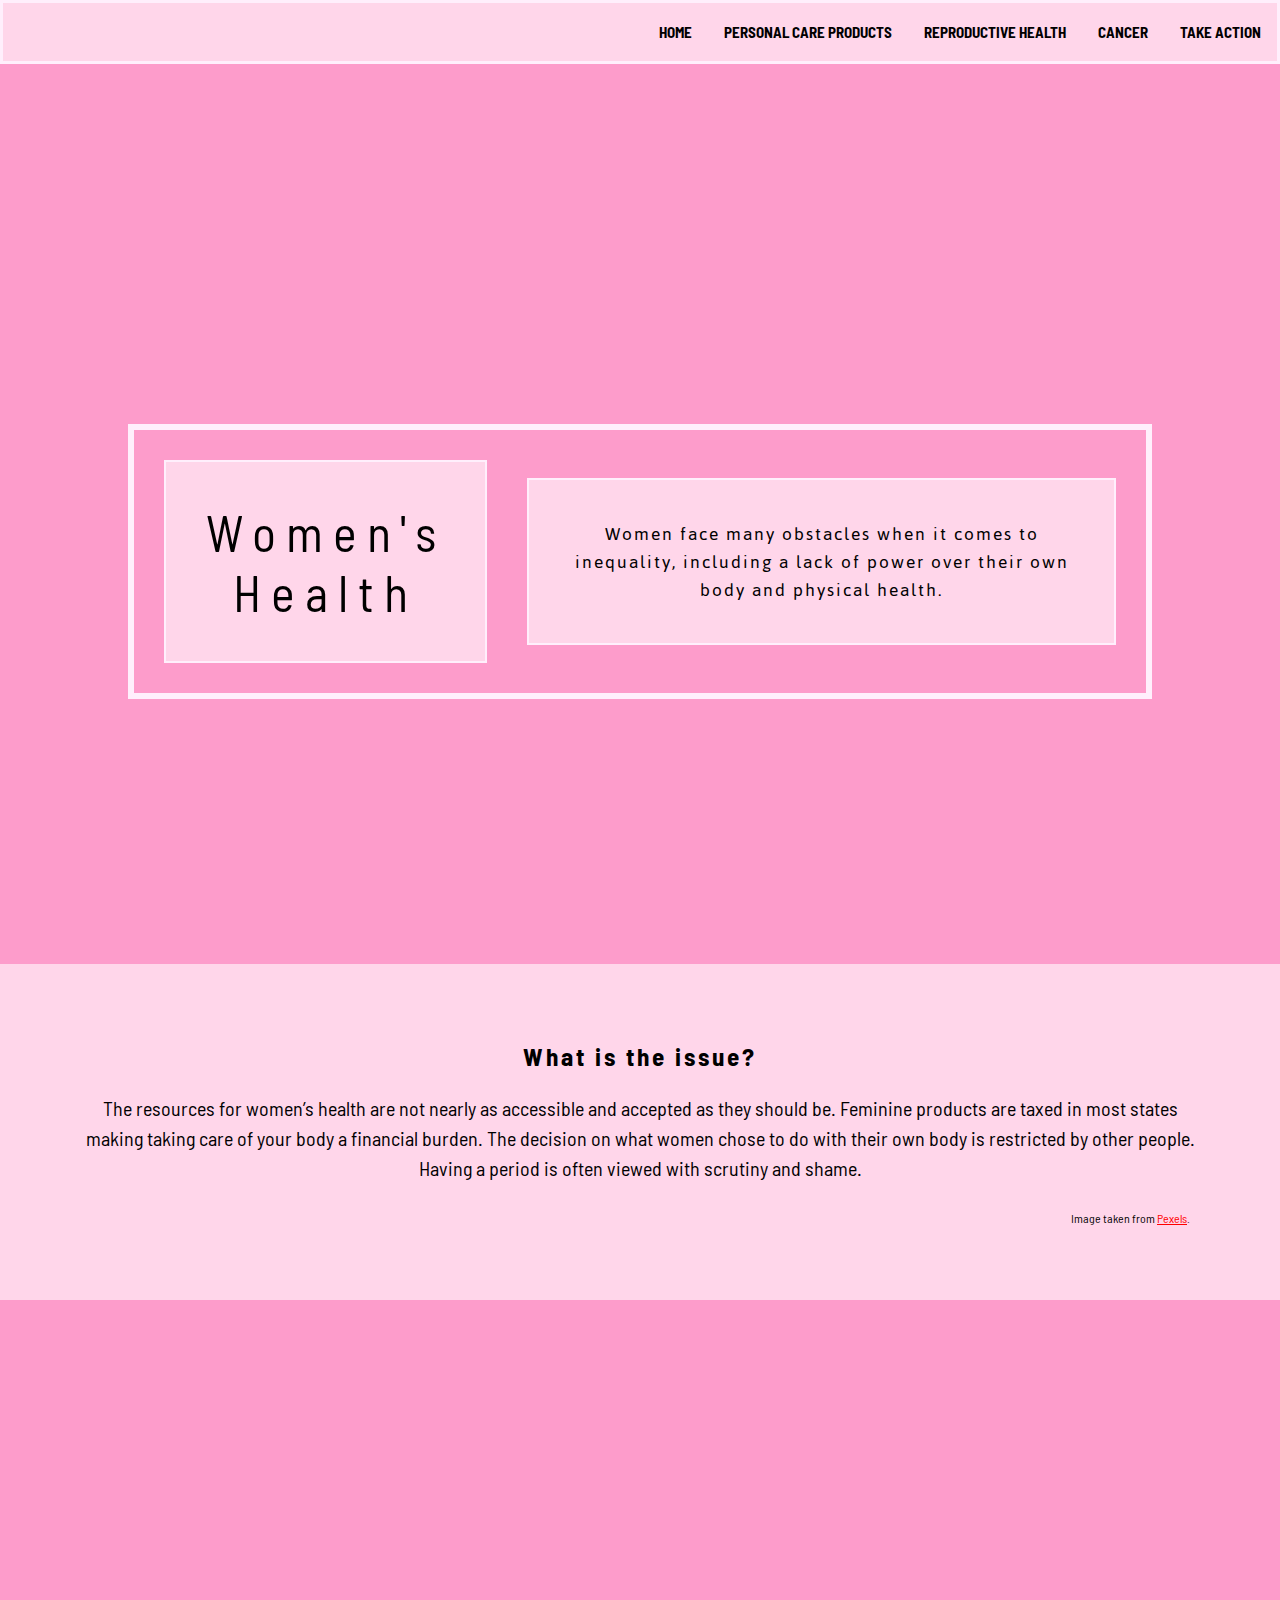
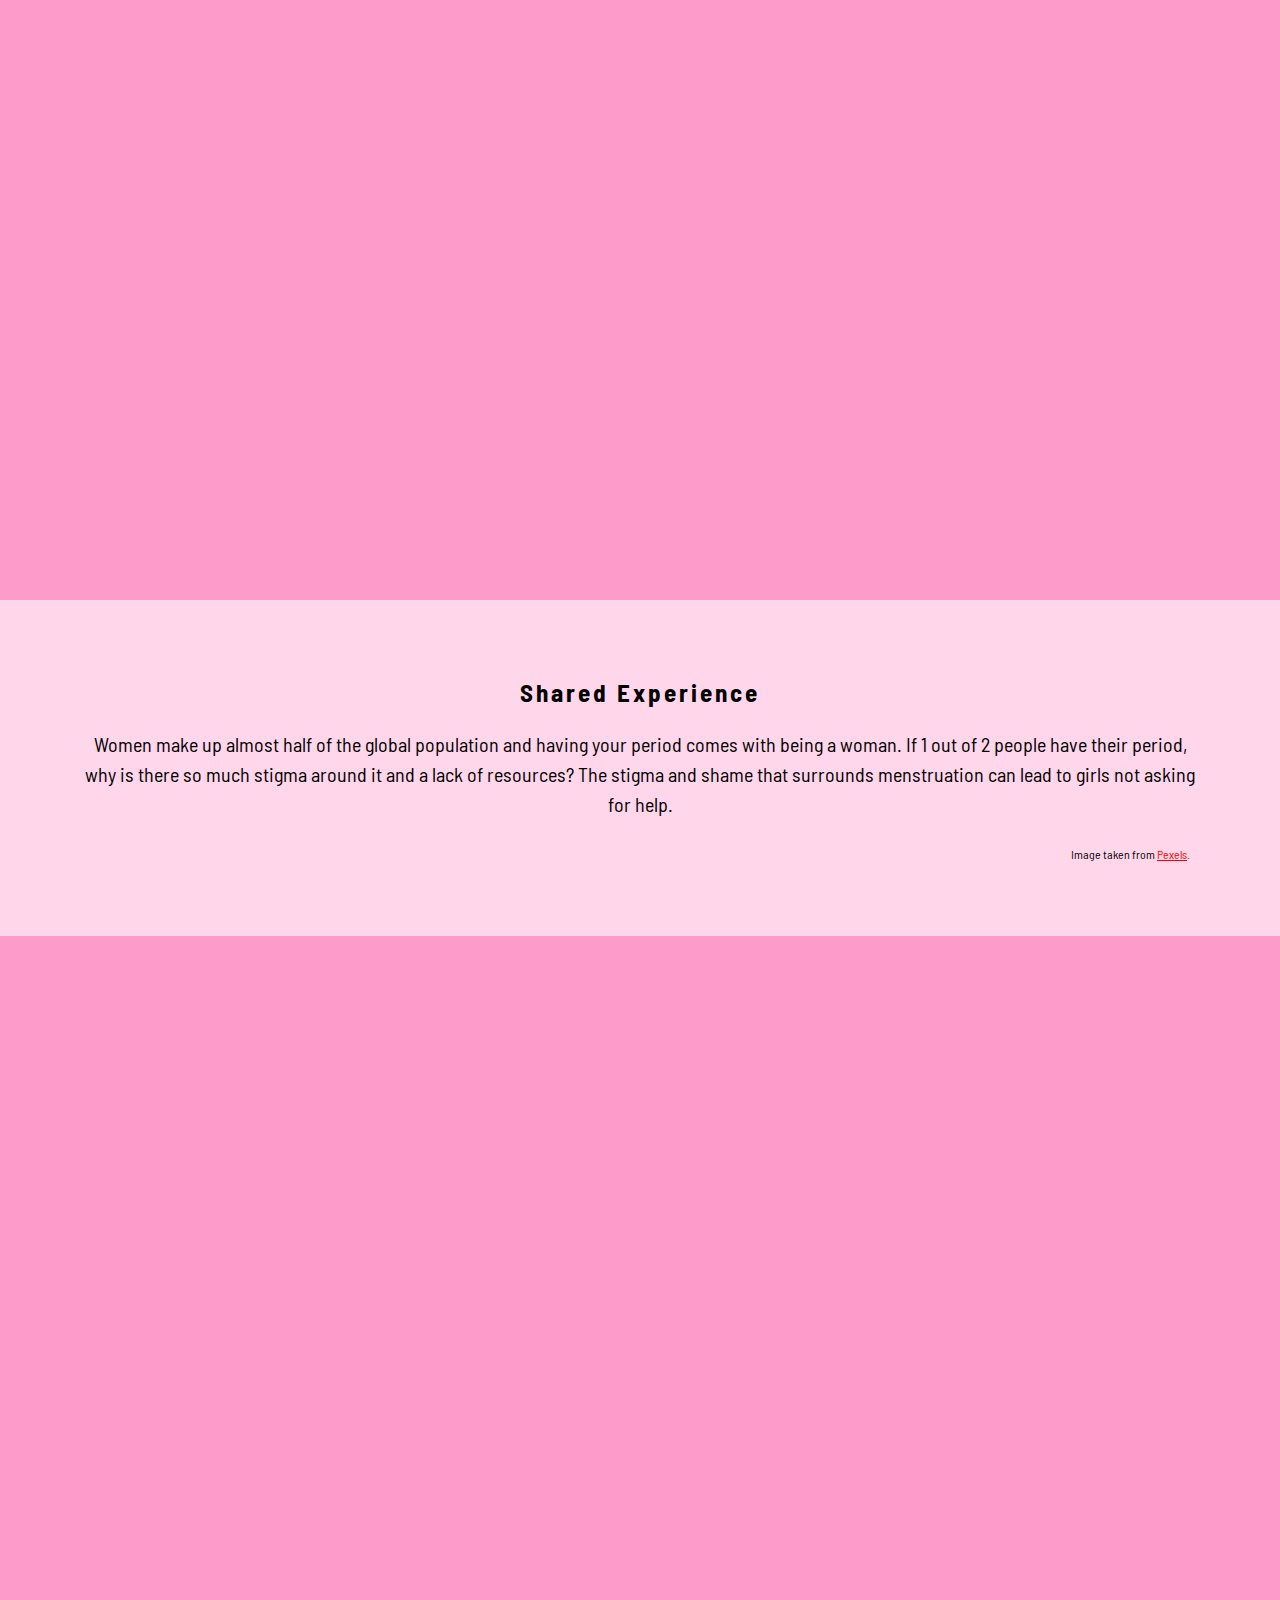
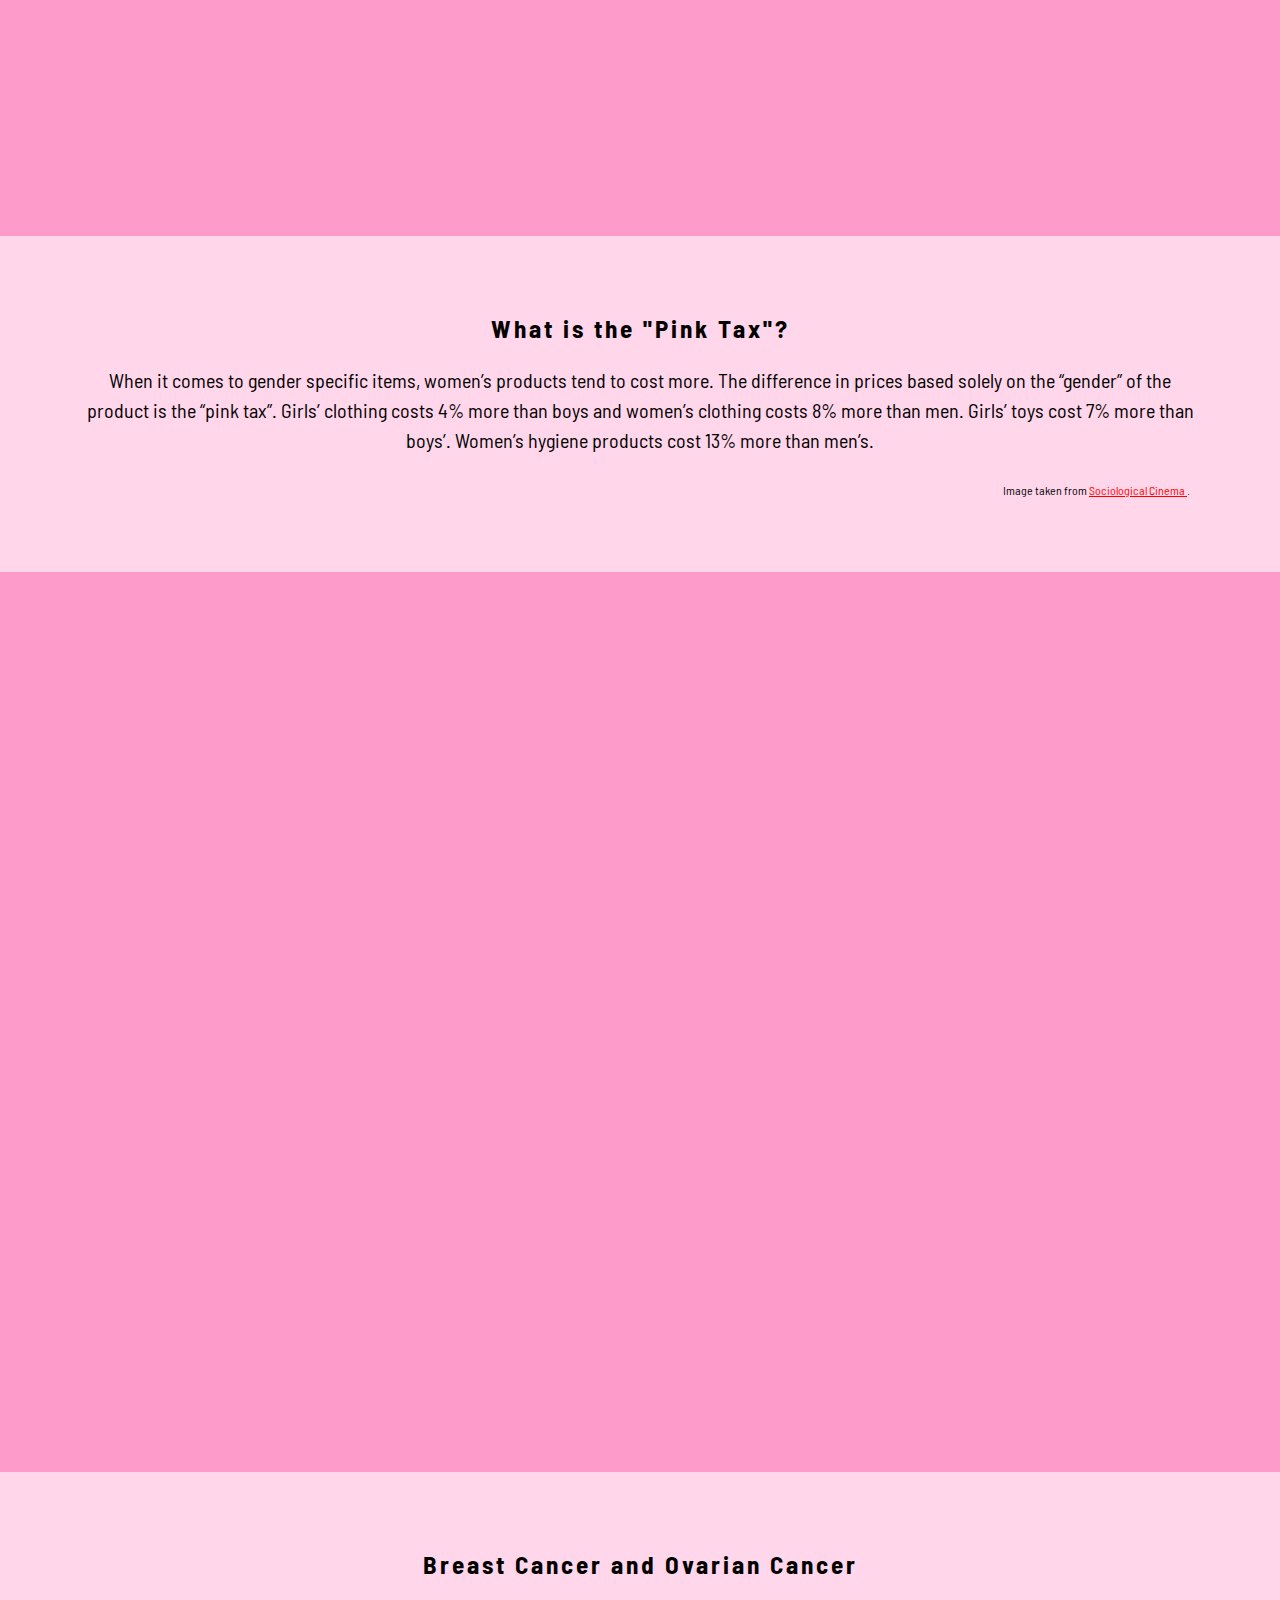
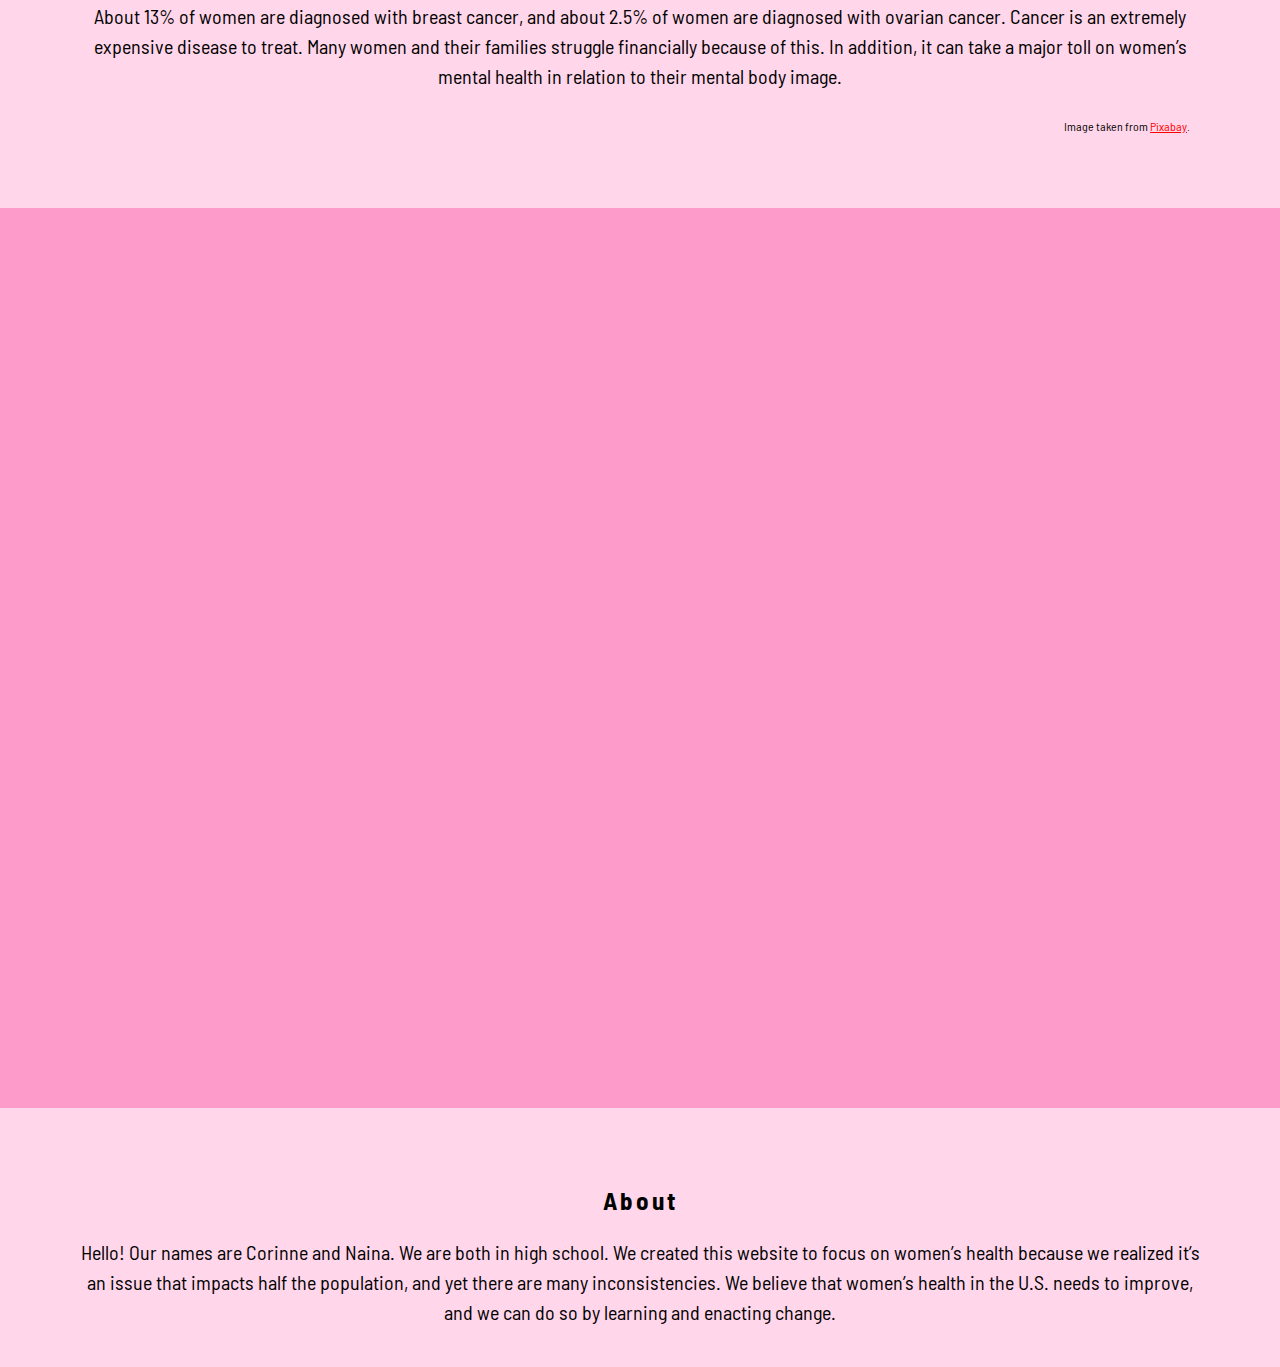
==== commit 610ab6b3: "💾🎩 Checkpoint ./take-action.css:18533656/1776 ./take-action.html:18533656/9385 ./menstrual-products." ====
--- a/index.html
+++ b/index.html
@@ -28,7 +28,7 @@
   <body>
     <nav>
       <ul class="nav-bar">
-        <li class="nav"><a href="resources.html">Resources</a></li>
+        
         <li class="nav"><a href="take-action.html">Take Action</a></li>
         <li class="nav"><a href="breast-ovarian-cancer.html">Cancer</a></li>
         <li class="nav"><a href="abortion.html">Reproductive Health</a></li>
--- a/abortion.css
+++ b/abortion.css
@@ -47,19 +47,6 @@
   line-height: 1.3em;
 }
 
-h3{
-  width: 200px;
-  border: 15px;
-  padding: 10px;
-  margin: 20px;
-}
-
-p {
-  width: 500px;
-  border: 15px;
-  padding: 50px;
-  margin: 20px;
-}
 
 /*TODO: Change the color of a link when a person hovers over it*/
 p a {
@@ -72,7 +59,7 @@
 /************************************************/
 
 /* TODO: Review the CSS properties to the flexbox container for title and intro text */
-.flex-container {
+.flex-container-abortion {
   display: flex;
   flex-direction: row;
   flex-wrap: nowrap;
@@ -81,36 +68,22 @@
   width: 45em;
   width: 100%;
 
-  /* Design properties */
-  background-color: #fd9ccbff;
-  padding: 5px;
-
-  /* Positioning properties */
-  position: absolute;
-  left: 20%;
-  right: 20%;
-  top: 40%; /* Change this value to move the box up or down */
-
   /*Debugging Tip: Uncomment the line below to see the outline of the container*/
   /*border-style: dotted;*/
 }
 
+/* TODO: Review the CSS properties to the flex item for the heading (the left box) */
+
 /* TODO: Review the CSS properties to the flex item for the intro text (the right box) */
-.intro-text {
-  background-color: #FFD6EAFF; /* Add your own background color */
-  padding: 4%;
-  margin: 2%;
-  margin-left: 1px;
-  color: black; /* Add the color of your font */
-  font-size: 20px; /* Add your font size*/
-  letter-spacing: 2px; /* Adds space between letters */
-  line-height: 1.4em; /* Adds space between lines */
+.intro-text-abortion {
+  background-color: #FD9CCB;
+  padding: 20px 45px;
+  margin: 35px;
   text-align: center;
-  font-family: "Jaldi", sans-serif;
+}
 
-  /*Debugging Tip: Uncomment the line below to see the outline of the container*/
-  /*border-style: dotted;*/
-}
+/*Debugging Tip: Uncomment the line below to see the outline of the container*/
+/*border-style: dotted;*/
 
 /************************************************/
 /*************** PARALLAX SCROLL ****************/
@@ -120,120 +93,19 @@
 
 /* TODO (optional): Change the background color and/or text alignment */
 
-.text-section-menstrual {
+.text-section-abortion {
   background-color: #FD9CCB;
   padding: 20px 45px;
   margin: 35px;
   text-align: center;
 }
 
-.menstrual-taxes-text {
-  width: 700px;
-  border: 15px;
-  padding: 75px;
-  margin: 20px;
-  margin: 8px;
-  color: black; 
-  font-size: 20px; 
-  letter-spacing: 2px; 
-  line-height: 1.4em; 
-  text-align: left;
-  font-family: "Jaldi", sans-serif;
-  display: flex;
-  width: 600px;
-  position: relative; bottom: -100px; left: -50px;
-}
-.menstrual-taxes {
-  display: flex;
-  flex-wrap: nowrap;
-  flex-direction: row;
-  justify-content: space-around;
- 
-}
-.menstrual-taxes-img {
-  display: flex;
-  margin: 50px;
-  float:right;
-  position: relative; top: 90px;
-  border: 8px solid white;
-  border-radius:0%;
-  
-}
-
-
-.pink-tax {
-  display: flex;
-  flex-wrap: nowrap;
-  flex-direction: row;
-  justify-content: space-around; 
-}
-.pink-tax-text {
-  width: 700px;
-  border: 15px;
-  padding: 75px;
-  margin: 20px;
-  color: black; 
-  font-size: 20px; 
-  letter-spacing: 2px; 
-  line-height: 1.4em; 
-  text-align: left;
-  font-family: "Jaldi", sans-serif;
-  display: flex;
-  width: 600px;
-  position: relative; bottom: -100px; left: -30px;
-}
-
-.pink-tax-img {
-  display: flex;
-  margin: 50px;
-  float:right;
-  position: relative; top: 100px; right: 0px;
-  border: 8px solid white;
-  border-radius:0%;
-} 
-
-
-.menstrual-change {
-  display: flex;
-  flex-wrap: nowrap;
-  flex-direction: row;
-  justify-content: space-around; 
-}
-.menstrual-change-text {
-  width: 700px;
-  border: 15px;
-  padding: 75px;
-  margin: 20px;
-  color: black; 
-  font-size: 20px; 
-  letter-spacing: 2px; 
-  line-height: 1.4em; 
-  text-align: left;
-  font-family: "Jaldi", sans-serif;
-  display: flex;
-  width: 600px;
-  position: relative; bottom: -100px; left: -125px;
-}
-
-.menstrual-change-img {
-  display: flex;
-  margin: 50px;
-  float:right;
-  position: relative; top: 100px; right: 40px;
-  border: 8px solid white;
-  border-radius:0%;
-  height: 450px;
-  width: 300px;
-} 
-
-
-
 /*---------IMAGE STYLING + PARALLAX PROPERTY---------*/
 
 /* TODO: Add the CSS selector for each image to the collective image rule set */
 
-.main-message-menstrual-products,
-.image-one-menstraul-products {
+.main-message-abortion,
+.image-one-abortion {
   position: relative;
   background-position: center;
   background-repeat: no-repeat;
@@ -245,12 +117,12 @@
 }
 
 /* TODO: Replace the current image URL with your own. This is the top image on your homepage. */
-.main-message-menstrual-products {
+.main-message-abortion {
   background-image: url("https://cdn.glitch.com/eb615d20-f1f4-4443-bd45-85e1d5bde77b%2Fkitten.jpg?v=1589124083210");
 }
 
 /* TODO: Replace the current image URL with your own */
-.image-one-menstrual-products {
+.image-one-abortion {
   background-image: url("https://cdn.glitch.com/eb615d20-f1f4-4443-bd45-85e1d5bde77b%2Fpuppy.jpg?v=1589146535603");
 }
 
@@ -266,55 +138,13 @@
 }
 
 /******************************************************/
-/** CHANGE TAKE-ACTION.HTML CSS BASED ON SCREEN SIZE **/
+/***** CHANGE INDEX.HTML CSS BASED ON SCREEN SIZE *****/
 /******************************************************/
-
-/* IF THE SCREEN IS ~~700 OR LESS~~ IMPLEMENT THESE RULES */
-
-@media only screen and (max-width: 700px) {
-  .flex-container-action {
-    flex-wrap: wrap;
-  }
-}
-
-/* IF THE SCREEN IS ~~701 OR MORE~~ IMPLEMENT THESE RULES */
-
-@media only screen and (min-width: 702px) {
-  .flex-container-action {
-    flex-wrap: wrap;
-  }
-
-  .left-container {
-    width: 50%;
-    margin-right: 10%;
-  }
-}
-
-/* IF THE SCREEN IS ~~1000 OR MORE~~ IMPLEMENT THESE RULES */
-@media only screen and (min-width: 1000px) {
-  .flex-container-action {
-    flex-wrap: nowrap;
-  }
-}
-
-/* IF THE SCREEN IS ~~1250 OR MORE~~ IMPLEMENT THESE RULES */
-@media only screen and (min-width: 1250px) {
-  .flex-container-action {
-    flex-wrap: nowrap;
-  }
-
-  #list-container {
-    background-color: white;
-    border-radius: 15px;
-    padding: 20px 20px 40px 40px;
-  }
-
-  .left-container {
-    width: 50%;
-    margin-right: 10%;
-  }
-}
 
 /* TODO: Add a breakpoint if the screen is 700px or less */
 
 /* TODO: Add additional breakpoints based on your website's design*/
+
+
+
+
--- a/take-action.css
+++ b/take-action.css
@@ -5,40 +5,23 @@
 /******************************************************/
 /***************** ACTION ITEM LIST *******************/
 /******************************************************/
-
-.page-header-action {
-  width: 100%;
-  position: absolute;
-  text-transform: uppercase;
+h1 {
+  margin: 2%;
+  color: black;
+  font-size: 50px;
+  text-align: center;
+  letter-spacing: 5px;
+  line-height: 60px;
   font-family: "Barlow Semi Condensed", sans-serif;
   background-color: #fd9ccbff;
-}
-
-/* Flexbox container that holds all flex items */
-.flex-container-action {
-  display: flex;
-
-  position: absolute;
-  padding: 0.5em 0;
-  align-items: center;
-
-  left: 5%;
-  right: 5%;
-
-  margin: 5% 0;
-  width: 90%;
-
-  flex-direction: row;
-  flex-wrap: nowrap;
-  justify-content: center;
-  align-items: start;
-  background-color: #ffd6eaff;
-  /*border-style: dotted;*/ /*Uncomment to see the outline of the container*/
-}
-
-/* Left box under title; item in .flex-container */
-.action-info-container {
+  border: 2px solid #FFEFFC;
+}
+
+.checklist-column{
+  display:flex;
+  flex-direction:column;
   width: 100%;
+  
   margin-right: 5%;
   margin-left: 0;
   margin-top: 5%;
@@ -51,6 +34,68 @@
   flex-grow: 2;
   font-family: "Jaldi", sans-serif;
   font-size: 16px;
+}
+
+.page-header-action {
+  width: 100%;
+  position: absolute;
+  text-transform: uppercase;
+  font-family: "Barlow Semi Condensed", sans-serif;
+  background-color: #fd9ccbff;
+}
+.protest-img{
+  border: 8px solid white;
+  border-radius:40%;
+  width:100%;
+  height:100%;
+}
+
+.glove-img{
+  border: 8px solid white;
+  border-radius:40%;
+  width:100%;
+}
+
+/* Flexbox container that holds all flex items */
+.flex-container-action {
+  display: flex;
+
+  position: absolute;
+  padding: 0.5em 0;
+  align-items: center;
+
+  left: 5%;
+  right: 5%;
+
+  margin: 5% 0;
+  width: 90%;
+
+  flex-direction: row;
+  flex-wrap: nowrap;
+  justify-content: center;
+  align-items: start;
+  background-color: #ffd6eaff;
+  /*border-style: dotted;*/ /*Uncomment to see the outline of the container*/
+}
+
+/* Left box under title; item in .flex-container */
+.action-info-container {
+  display:flex;
+  flex-direction:column;
+  width: 100%;
+  width:20em;
+  margin-right: 5%;
+  margin-left: 0;
+  margin-top: 5%;
+  margin-bottom: 5%;
+  padding-right: 35px;
+  padding-left: 35px;
+  padding-top: 0px;
+  padding-bottom: 0px;
+  color: black;
+  flex-grow: 2;
+  font-family: "Jaldi", sans-serif;
+  font-size: 16px;
   /*border-style: dotted;*/ /*Uncomment to see the outline of the container*/
 }
 
@@ -63,10 +108,11 @@
 
 /* Right box under title; item in .flex-container */
 .action-list-container {
-  width: 75%;
+  width: 95%;
   padding: 35px;
   margin: 5%;
   flex-grow: 1;
+  
   background-color: #0d9c90;
   /*border-style: dotted;*/ /*Uncomment to see the outline of the container*/
 }
@@ -224,6 +270,186 @@
     margin-right: 10%;
   }
 }
-
-
-
+.resources{
+  width:300px;
+  width:100%;
+}
+.box1-text-resources{
+  margin: 8px;
+  color: black; /* Add the color of your font */
+  font-size: 20px; /* Add your font size*/
+  letter-spacing: 0px; /* Adds space between letters */
+  line-height: 20px; /* Adds space between lines */
+  text-align: center;
+  font-family: "Jaldi", sans-serif;
+  display: flex;
+  width:400px;
+  background-color:#fd9ccbff;
+  flex-direction:column;
+ 
+   border: 8px solid white;
+
+  
+}
+
+.box2-text-resources{
+  margin:13px;
+  margin-right:0px;
+  padding-bottom:55px;
+  height:8em;
+  color: black; /* Add the color of your font */
+  font-size: 20px; /* Add your font size*/
+  letter-spacing: 0px; /* Adds space between letters */
+  line-height: 20px; /* Adds space between lines */
+  text-align: center;
+  font-family: "Jaldi", sans-serif;
+  display: flex;
+  width:425px;
+  background-color:#fd9ccbff;
+  flex-direction:column;
+  
+  border: 8px solid white;
+  
+}
+
+.box3-text-resources{
+  margin: 8px;
+  
+  color: black; /* Add the color of your font */
+  font-size: 20px; /* Add your font size*/
+  letter-spacing: 0px; /* Adds space between letters */
+  line-height: 20px; /* Adds space between lines */
+  text-align: center;
+  font-family: "Jaldi", sans-serif;
+  display: flex;
+  width:400px;
+  background-color:#fd9ccbff;
+  flex-direction:column;
+  
+   border: 8px solid white;
+  
+}
+
+
+.box4-text-resources{
+  margin: 8px;
+  
+  color: black; /* Add the color of your font */
+  font-size: 20px; /* Add your font size*/
+  letter-spacing: 0px; /* Adds space between letters */
+  line-height: 20px; /* Adds space between lines */
+  text-align: center;
+  font-family: "Jaldi", sans-serif;
+  display: flex;
+  width:400px;
+  background-color:#fd9ccbff;
+  flex-direction:column;
+  
+   border: 8px solid white;
+  
+}
+
+.box5-text-resources{
+  margin: 8px;
+  
+  color: black; /* Add the color of your font */
+  font-size: 20px; /* Add your font size*/
+  letter-spacing: 0px; /* Adds space between letters */
+  line-height: 20px; /* Adds space between lines */
+  text-align: center;
+  font-family: "Jaldi", sans-serif;
+  display: flex;
+  width:400px;
+  background-color:#fd9ccbff;
+  flex-direction:column;
+  
+   border: 8px solid white;
+  
+}
+
+.box6-text-resources{
+  
+  margin:13px;
+  margin-right:0px;
+  padding-bottom:50px;
+  height:8em;
+  color: black; /* Add the color of your font */
+  font-size: 20px; /* Add your font size*/
+  letter-spacing: 0px; /* Adds space between letters */
+  line-height: 20px; /* Adds space between lines */
+  text-align: center;
+  font-family: "Jaldi", sans-serif;
+  display: flex;
+  width:425px;
+  background-color:#fd9ccbff;
+  flex-direction:column;
+  
+  border: 8px solid white;
+  
+}
+
+
+
+
+.box7-text-resources{
+  
+ margin:13px;
+  margin-right:0px;
+  padding-bottom:55px;
+  height:8em;
+  color: black; /* Add the color of your font */
+  font-size: 20px; /* Add your font size*/
+  letter-spacing: 0px; /* Adds space between letters */
+  line-height: 20px; /* Adds space between lines */
+  text-align: center;
+  font-family: "Jaldi", sans-serif;
+  display: flex;
+  width:425px;
+  background-color:#fd9ccbff;
+  flex-direction:column;
+  
+  border: 8px solid white;
+
+  
+}
+p2{
+  margin:0px;
+  padding:0px;
+}
+
+h4 {
+  letter-spacing: 3px;
+  font-size: 20px;
+  font-family: "Barlow Semi Condensed", sans-serif;
+  color: black;
+  text-align: center;
+  line-height: 20px;
+  padding-top:10px;
+  display:flex;
+  flex-wrap:wrap;
+  justify-content:center;
+  
+}
+
+/* unvisited link */
+a:link {
+  color: red;
+  text-decoration: underline;
+}
+
+/* visited link */
+a:visited {
+  color: #fc4ea2;
+  text-decoration: underline;
+}
+
+/* mouse over link */
+a:hover {
+  color: hotpink;
+  text-decoration: underline;
+}
+
+/* selected link */
+a:active {
+}
+; &nbsp;--- a/resources.css
+++ b/resources.css
@@ -5,9 +5,19 @@
   background-color: #FFD6EA;
   font-family: "Barlow Semi Condensed", sans-serif; /* Change the font */
 }
-.resources{
-  /*border-style: dotted;*/
-}
+h1 {
+  margin: 2%;
+  color: black;
+  font-size: 50px;
+  text-align: center;
+  letter-spacing: 5px;
+  line-height: 60px;
+  font-family: "Barlow Semi Condensed", sans-serif;
+  background-color: #fd9ccbff;
+  border: 2px solid #FFEFFC;
+}
+
+
 .intro-text-resources {
   margin: 8px;
   color: black; /* Add the color of your font */
@@ -37,6 +47,7 @@
   flex-wrap: nowrap;
   flex-direction: row;
   justify-content: space-around;
+  ]
  
 }
 
